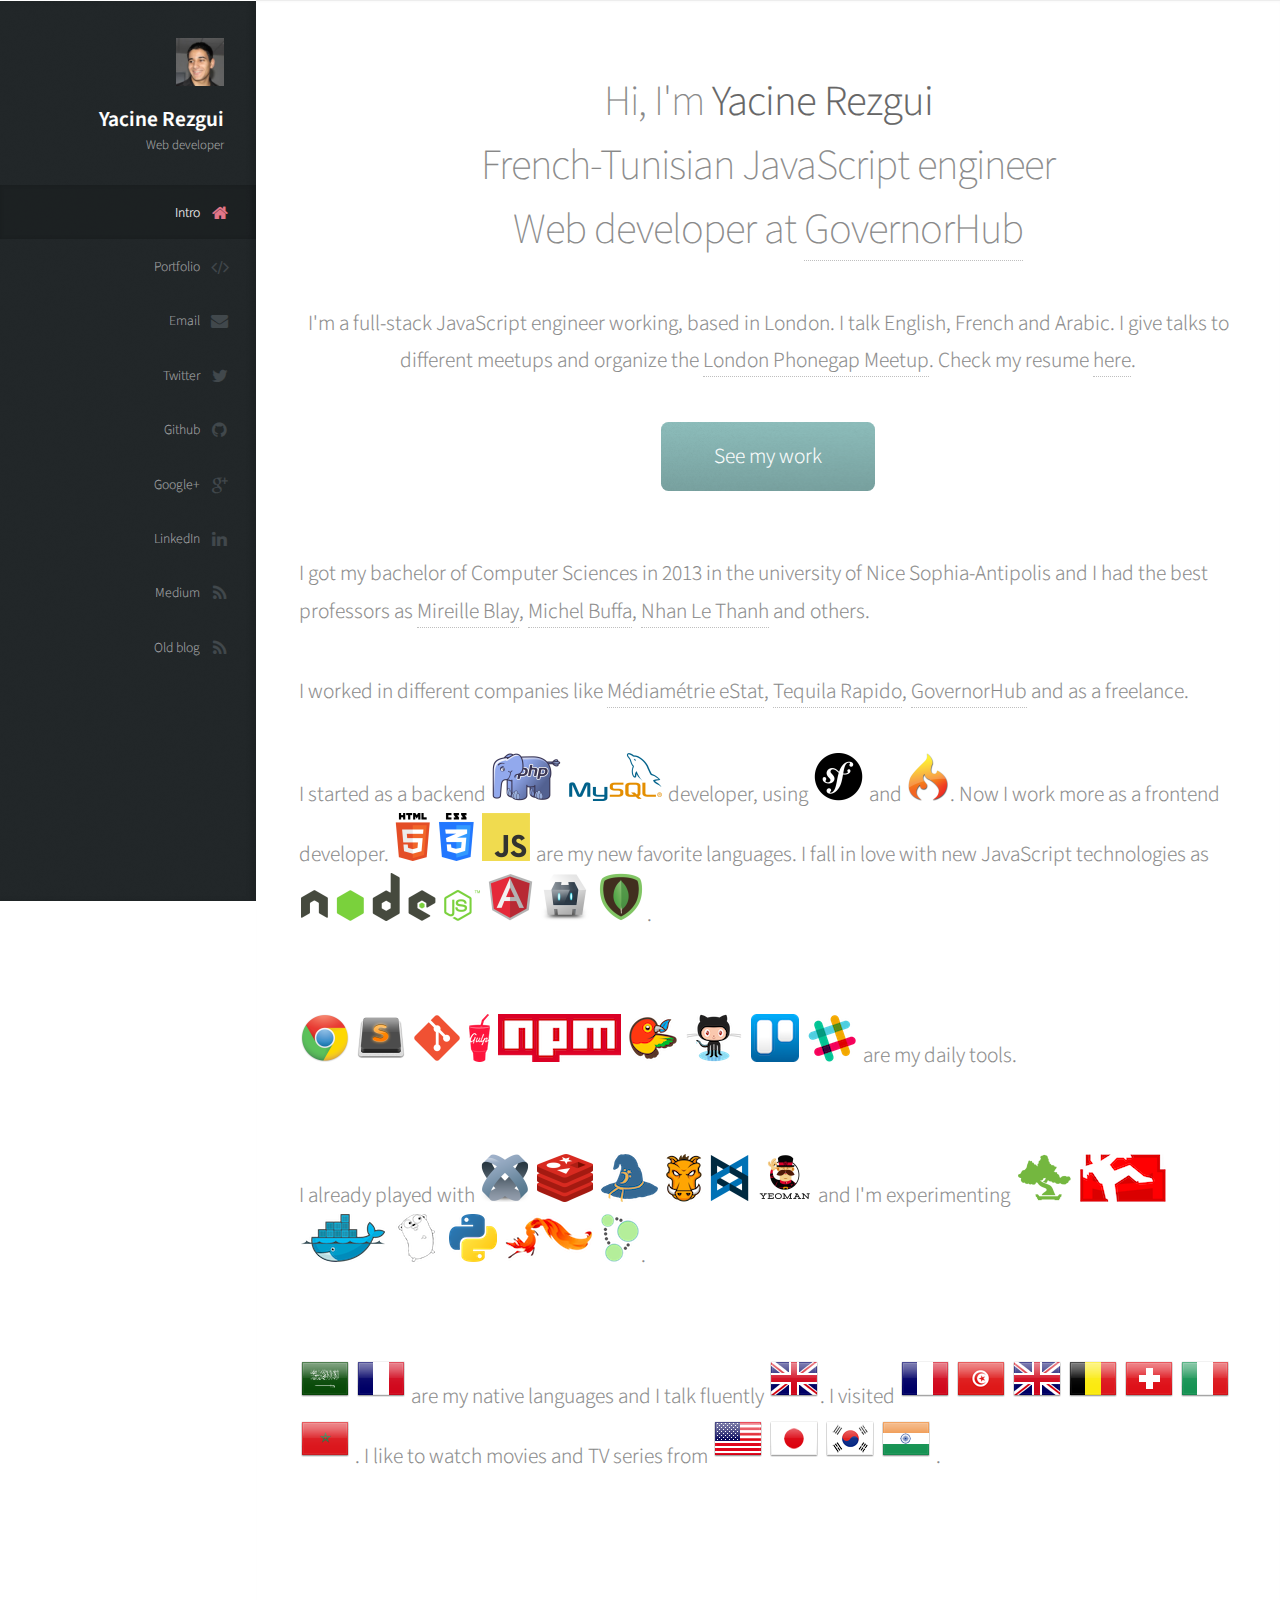
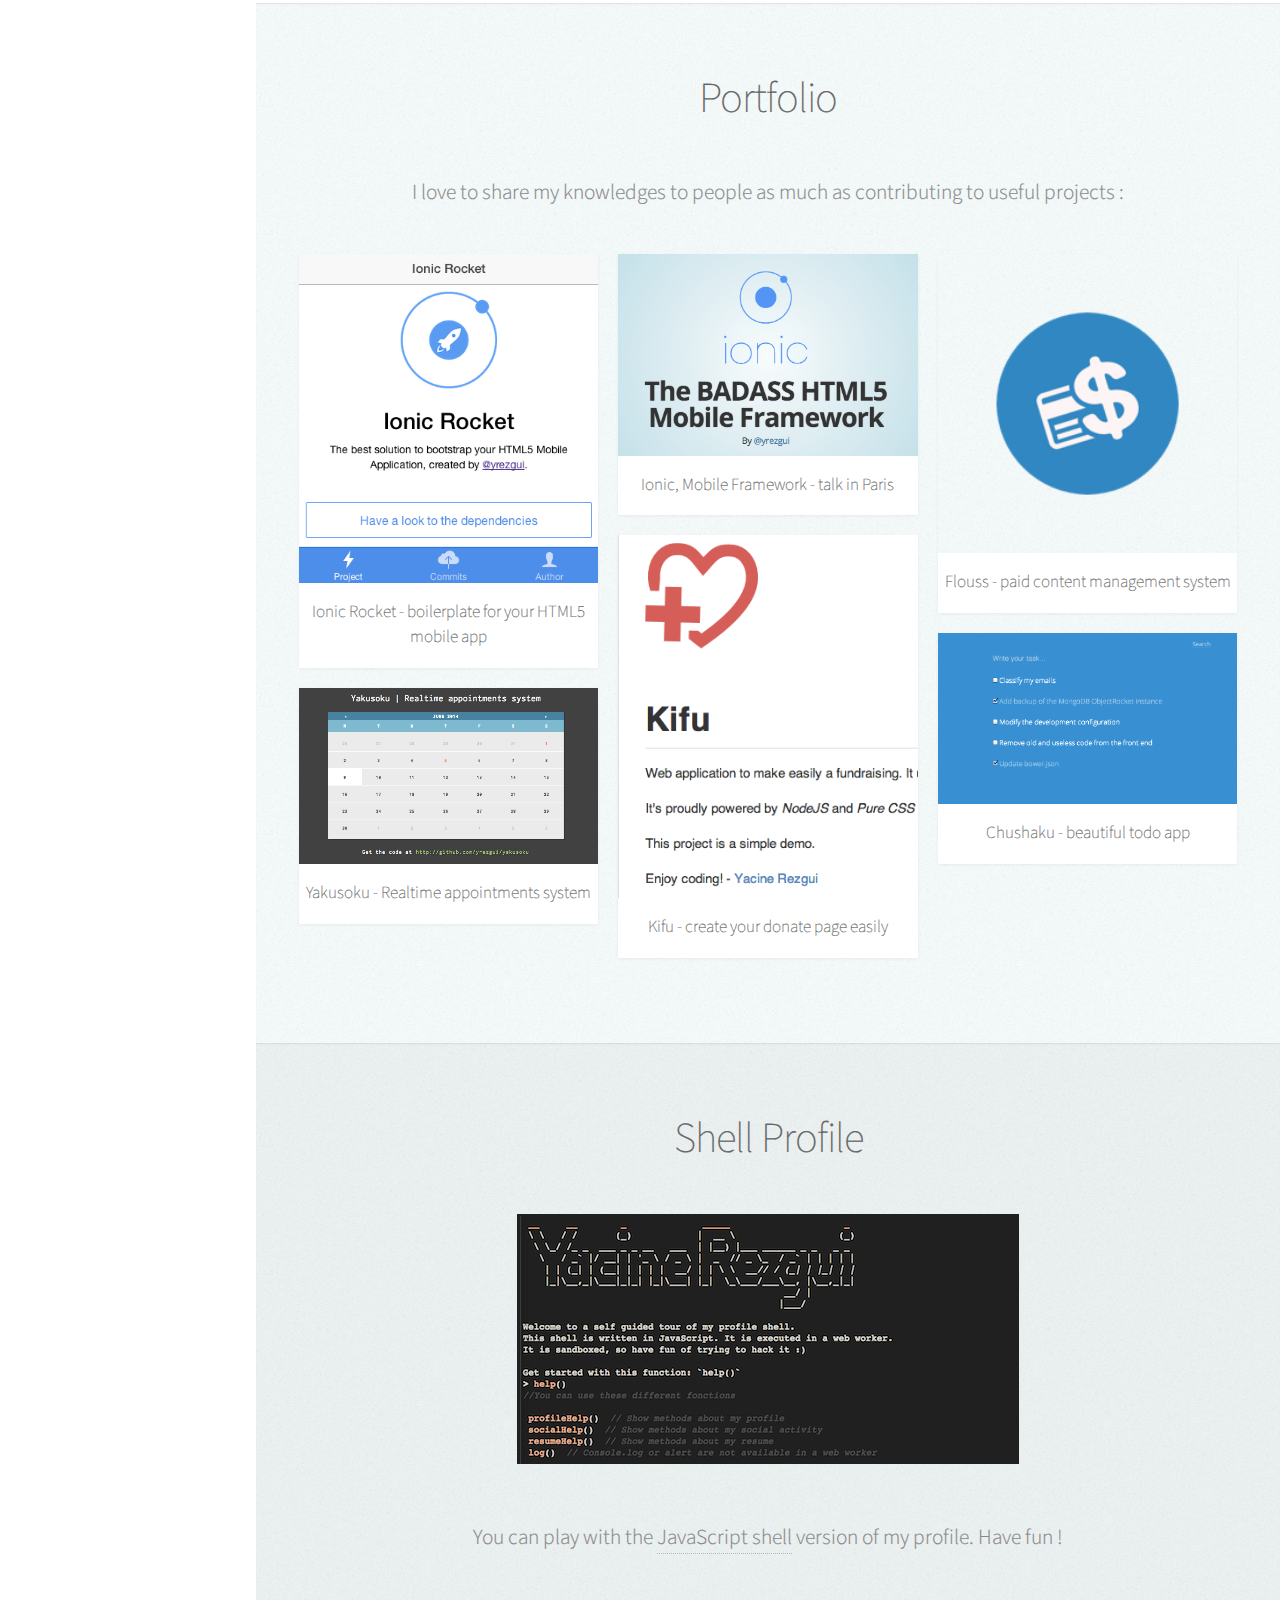
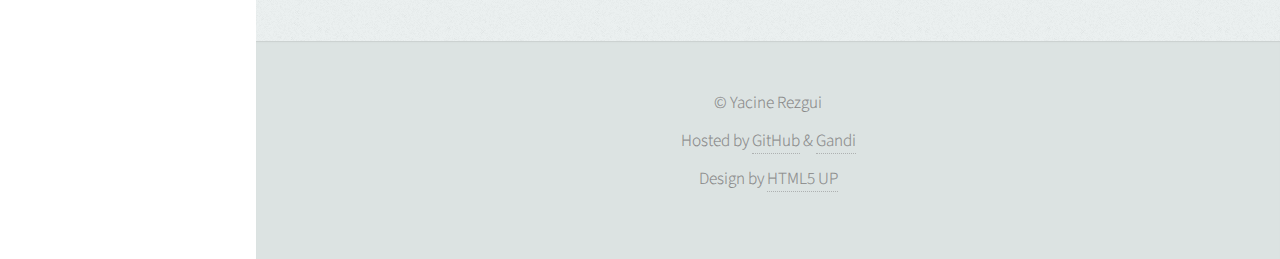
==== index.html @ 0bc5cdb7 "Ninja is too much..." ====
<!DOCTYPE HTML>
<!--
	Prologue 1.2 by HTML5 UP
	html5up.net | @n33co
	Free for personal and commercial use under the CCA 3.0 license (html5up.net/license)
-->
<html>
	<head>
		<title>Yacine Rezgui | Web Developer</title>
		<meta http-equiv="content-type" content="text/html; charset=utf-8">
		<meta name="author" content="Yacine Rezgui">
		<meta name="description" content="New Technologies is a game allows to shape the world around me in my own way and I hope to contribute and improve this ocean of innovation." />
		<meta name="keywords" content="Yacine Rezgui, Web, Developer, HTML5, JavaScript, NodeJS, AngularJS, MongoDB, Cordova, APIs, Startups, Geek">
		<link rel="author" href="https://plus.google.com/112187016667534859316">
		<link rel="publisher" href="https://plus.google.com/112187016667534859316">
		<link href="http://fonts.googleapis.com/css?family=Source+Sans+Pro:200,300,400,600" rel="stylesheet">
		<!--[if lte IE 8]><script src="js/html5shiv.js"></script><![endif]-->
		<script src="js/jquery.min.js"></script>
		<script src="js/skel.min.js"></script>
		<script src="js/skel-panels.min.js"></script>
		<script src="js/init.js"></script>
		<noscript>
			<link rel="stylesheet" href="css/skel-noscript.css">
			<link rel="stylesheet" href="css/style.css">
			<link rel="stylesheet" href="css/style-wide.css">
		</noscript>
		<link rel="stylesheet" href="css/sprite.css">
		<!--[if lte IE 9]><link rel="stylesheet" href="css/ie9.css" /><![endif]-->
		<!--[if lte IE 8]><link rel="stylesheet" href="css/ie8.css" /><![endif]-->
	</head>
	<body>

			<div id="header" class="skel-panels-fixed">

				<div class="top">

						<div id="logo">
							<span class="image avatar48"><img src="images/me.jpeg" alt="" /></span>
							<h1 id="title">Yacine Rezgui</h1>
							<span class="byline">Web developer</span>
						</div>

						<nav id="nav">
							<ul>
								<li><a href="#top" id="top-link" class="skel-panels-ignoreHref">
									<span class="fa fa-home">Intro</span>
								</a></li>
								<li><a href="#portfolio" id="portfolio-link" class="skel-panels-ignoreHref">
									<span class="fa fa-code">Portfolio</span></a>
								</li>
								<li><a href="http://www.google.com/recaptcha/mailhide/d?k=01Eewzf8PQlmWYekyIYmtYmQ==&c=LBeM-Ne4MHw3znA2gsRzQ-9izkLTATmPpH9VBB7zEiY=" target="_blank" class="skel-panels-ignoreHref">
									<span class="fa fa-envelope">Email</span></a>
								</li>
								<li><a href="http://www.twitter.com/yrezgui" target="_blank" class="skel-panels-ignoreHref">
									<span class="fa fa-twitter">Twitter</span></a>
								</li>
								<li><a href="http://github.com/yrezgui" target="_blank" class="skel-panels-ignoreHref">
									<span class="fa fa-github">Github</span></a>
								</li>
								<li><a href="http://google.com/+YacineRezgui" target="_blank" class="skel-panels-ignoreHref">
									<span class="fa fa-google-plus">Google+</span></a>
								</li>
								<li><a href="http://www.linkedin.com/in/yrezgui/en" target="_blank" class="skel-panels-ignoreHref">
									<span class="fa fa-linkedin">LinkedIn</span></a>
								</li>
								<li><a href="https://medium.com/@yrezgui" target="_blank" class="skel-panels-ignoreHref">
									<span class="fa fa-rss">Medium</span></a>
								</li>
								<li><a href="http://blog.yrezgui.com/" target="_blank" class="skel-panels-ignoreHref">
									<span class="fa fa-rss">Old blog</span></a>
								</li>
							</ul>
						</nav>
						
				</div>
			
			</div>

			<div id="main">
			
				<section id="top" class="one">
					<div class="container" style="margin-top: 70px;">

						<header>
							<h2 class="alt">
								Hi, I'm <strong>Yacine Rezgui</strong>
								<br>
								French-Tunisian JavaScript engineer
								<br>
								Web developer at <a href="https://www.governorhub.com">GovernorHub</a>
							</h2>
						</header>
						
						<p>I'm a full-stack JavaScript engineer working, based in London. I talk English, French and Arabic. I give talks to different meetups and organize the <a href="http://www.meetup.com/londonphonegap/">London Phonegap Meetup</a>. Check my resume <a href="resume.html">here</a>.</p>

						<section>
							<a href="#portfolio" class="button scrolly">See my work</a>
						</section>

						<div style="text-align: left;">
							<p>
								I got my bachelor of Computer Sciences in 2013 in the university of Nice Sophia-Antipolis and I had the best professors as <a href="http://users.polytech.unice.fr/~blay/">Mireille Blay</a>, <a href="http://users.polytech.unice.fr/~buffa/">Michel Buffa</a>, <a href="http://www.i3s.unice.fr/~nlt/">Nhan Le Thanh</a> and others.
							</p>
							<p>
								I worked in different companies like <a href="http://www.mediametrie-estat.com/">Médiamétrie eStat</a>, <a href="http://www.tequilarapido.com/">Tequila Rapido</a>, <a href="http://www.governorhub">GovernorHub</a> and as a freelance. 
							</p>
								I started as a backend <i class="icon icon-php" title="php"></i> <i class="icon icon-mysql" title="mysql"></i> developer, using <i class="icon icon-symfony" title="symfony"></i> and <i class="icon icon-codeigniter" title="codeigniter"></i>. Now I work more as a frontend developer. <i class="icon icon-html5" title="html5"></i> <i class="icon icon-css3" title="css3"></i> <i class="icon icon-javascript" title="javascript"></i> are my new favorite languages. I fall in love with new JavaScript technologies as <i class="icon icon-nodejs" title="nodejs"></i> <i class="icon icon-angularjs" title="angularjs"></i> <i class="icon icon-cordova" title="cordova"></i> <i class="icon icon-mongodb" title="mongodb"></i>.
							</p>
							<br>
							<p>
								<i class="icon icon-chrome" title="chrome"></i> <i class="icon icon-sublime-text" title="sublime text"></i> <i class="icon icon-git" title="git"></i> <i class="icon icon-gulp" title="gulp"></i> <i class="icon icon-npm" title="npm"></i> <i class="icon icon-bower" title="bower"></i> <i class="icon icon-github" title="github"></i> <i class="icon icon-trello" title="trello"></i> <i class="icon icon-slack" title="slack"></i> are my daily tools.
							</p>
							<br>
							<p>
								I already played with <i class="icon icon-titanium" title="titanium"></i> <i class="icon icon-redis" title="redis"></i> <i class="icon icon-browserify" title="browserify"></i> <i class="icon icon-grunt" title="grunt"></i> <i class="icon icon-backbone" title="backbone"></i> <i class="icon icon-yeoman" title="yeoman"></i> and I'm experimenting <i class="icon icon-elasticsearch" title="elasticsearch"></i> <i class="icon icon-couchdb" title="couchdb"></i> <i class="icon icon-docker" title="docker"></i> <i class="icon icon-golang" title="golang"></i> <i class="icon icon-python" title="python"></i> <i class="icon icon-firefoxos" title="firefoxos"></i> <i class="icon icon-neo4j" title="neo4j"></i>.
							</p>
							<br>
							<p>
								<i class="icon icon-saudi-arabia" title="arabic"></i> <i class="icon icon-france" title="french"></i> are my native languages and I talk fluently <i class="icon icon-uk" title="english"></i>. I visited  <i class="icon icon-france" title="france"></i> <i class="icon icon-tunisia" title="tunisia"></i> <i class="icon icon-uk" title="united kingdom"></i> <i class="icon icon-belgium" title="belgium"></i> <i class="icon icon-swiss" title="swiss"></i> <i class="icon icon-italy" title="italy"></i> <i class="icon icon-morocco" title="morocco"></i> . I like to watch movies and TV series from <i class="icon icon-usa" title="american"></i> <i class="icon icon-japan" title="japan"></i> <i class="icon icon-korea" title="south korea"></i> <i class="icon icon-india" title="indian"></i> .
							</p>
						</div>
					</div>
				</section>
					
				<section id="portfolio" class="two">
					<div class="container">
				
						<header>
							<h2>Portfolio</h2>
						</header>
						
						<p>I love to share my knowledges to people as much as contributing to useful projects :</p>
					
						<div class="row">
							<div class="4u">
								<article class="item">
									<a href="https://github.com/yrezgui/ionic-rocket" class="image full"><img src="images/portofolio/ionic-rocket.png" alt="" /></a>
									<header>
										<h3>Ionic Rocket - boilerplate for your HTML5 mobile app</h3>
									</header>
								</article>
								<article class="item">
									<a href="https://github.com/yrezgui/yakusoku" class="image full"><img src="images/portofolio/yakusoku.png" alt="" /></a>
									<header>
										<h3>Yakusoku - Realtime appointments system</h3>
									</header>
								</article>
							</div>
							<div class="4u">
								<article class="item">
									<a href="https://slides.com/yacinerezgui/ionic-framework-angularparis" class="image full"><img src="images/portofolio/ionic-badass-html5-mobile.png" alt="" /></a>
									<header>
										<h3>Ionic, Mobile Framework - talk in Paris</h3>
									</header>
								</article>
								<article class="item">
									<a href="https://github.com/yrezgui/kifu" class="image full"><img src="images/portofolio/kifu.png" alt="" /></a>
									<header>
										<h3>Kifu - create your donate page easily</h3>
									</header>
								</article>
							</div>
							<div class="4u">
								<article class="item">
									<a href="https://github.com/yrezgui/flouss" class="image full"><img src="images/portofolio/flouss.png" alt="" /></a>
									<header>
										<h3>Flouss - paid content management system</h3>
									</header>
								</article>
								<article class="item">
									<a href="https://github.com/yrezgui/chushaku" class="image full"><img src="images/portofolio/chushaku.png" alt="" /></a>
									<header>
										<h3>Chushaku - beautiful todo app</h3>
									</header>
								</article>
							</div>
						</div>
					</div>
				</section>

				<section id="shell" class="three">
          <div class="container">

            <header>
              <h2>Shell Profile</h2>
            </header>

            <p class="shell-screenshot">
            	<a href="http://www.yrezgui.com/watashell/" class="image featured">
            		<img src="images/portofolio/shell.png" alt="">
            	</a>
            </p>
            
            <p>You can play with the <a href="http://www.yrezgui.com/watashell/">JavaScript shell</a> version of my profile. Have fun !</p>

          </div>
        </section>
			
			</div>

			<div id="footer">
				<div class="copyright">
					<p>&copy; Yacine Rezgui</p>
					<p>Hosted by <a href="http://www.github.com/yrezgui/yrezgui.github.io">GitHub</a> & <a href="http://www.gandi.net/">Gandi</a></p>
					<ul class="menu">
						<li>Design by <a href="http://html5up.net">HTML5 UP</a></li>
					</ul>
				</div>
			</div>

			<script type="text/javascript">
				var _gaq = _gaq || [];
				_gaq.push(['_setAccount', 'UA-31448413-2']);
				_gaq.push(['_setDomainName', 'yrezgui.com']);
				_gaq.push(['_trackPageview']);

				(function() {
					var ga = document.createElement('script'); ga.type = 'text/javascript'; ga.async = true;
					ga.src = ('https:' == document.location.protocol ? 'https://ssl' : 'http://www') + '.google-analytics.com/ga.js';
					var s = document.getElementsByTagName('script')[0]; s.parentNode.insertBefore(ga, s);
				})();
			</script>
	</body>
</html>
---- css/skel-noscript.css ----
/* Resets (http://meyerweb.com/eric/tools/css/reset/ | v2.0 | 20110126 | License: none (public domain)) */

	html,body,div,span,applet,object,iframe,h1,h2,h3,h4,h5,h6,p,blockquote,pre,a,abbr,acronym,address,big,cite,code,del,dfn,em,img,ins,kbd,q,s,samp,small,strike,strong,sub,sup,tt,var,b,u,i,center,dl,dt,dd,ol,ul,li,fieldset,form,label,legend,table,caption,tbody,tfoot,thead,tr,th,td,article,aside,canvas,details,embed,figure,figcaption,footer,header,hgroup,menu,nav,output,ruby,section,summary,time,mark,audio,video{margin:0;padding:0;border:0;font-size:100%;font:inherit;vertical-align:baseline;}article,aside,details,figcaption,figure,footer,header,hgroup,menu,nav,section{display:block;}body{line-height:1;}ol,ul{list-style:none;}blockquote,q{quotes:none;}blockquote:before,blockquote:after,q:before,q:after{content:'';content:none;}table{border-collapse:collapse;border-spacing:0;}body{-webkit-text-size-adjust:none}

/* Box Model */

	*, *:before, *:after {
		-moz-box-sizing: border-box;
		-webkit-box-sizing: border-box;
		-o-box-sizing: border-box;
		-ms-box-sizing: border-box;
		box-sizing: border-box;
	}

/* Container */

	body {
		min-width: 1200px;
	}

	.container {
		width: 1200px;
		margin-left: auto;
		margin-right: auto;
	}

	/* Modifiers */
	
		.container.small {
			width: 900px;
		}

		.container.big {
			width: 100%;
			max-width: 1500px;
			min-width: 1200px;
		}

/* Grid */

	/* Cells */

		.\31 2u { width: 100% }
		.\31 1u { width: 91.6666666667% }
		.\31 0u { width: 83.3333333333% }
		.\39 u { width: 75% }
		.\38 u { width: 66.6666666667% }
		.\37 u { width: 58.3333333333% }
		.\36 u { width: 50% }
		.\35 u { width: 41.6666666667% }
		.\34 u { width: 33.3333333333% }
		.\33 u { width: 25% }
		.\32 u { width: 16.6666666667% }
		.\31 u { width: 8.3333333333% }
		.\-11u { margin-left: 91.6666666667% }
		.\-10u { margin-left: 83.3333333333% }
		.\-9u { margin-left: 75% }
		.\-8u { margin-left: 66.6666666667% }
		.\-7u { margin-left: 58.3333333333% }
		.\-6u { margin-left: 50% }
		.\-5u { margin-left: 41.6666666667% }
		.\-4u { margin-left: 33.3333333333% }
		.\-3u { margin-left: 25% }
		.\-2u { margin-left: 16.6666666667% }
		.\-1u { margin-left: 8.3333333333% }

		.row > * {
			padding: 40px 0 0 40px;
			float: left;
			-moz-box-sizing: border-box;
			-webkit-box-sizing: border-box;
			-o-box-sizing: border-box;
			-ms-box-sizing: border-box;
			box-sizing: border-box;
		}

		.row + .row > * {
			padding-top: 40px;
		}

		.row {
			margin-left: -40px;
		}

	/* Rows */

		.row:after {
			content: '';
			display: block;
			clear: both;
			height: 0;
		}

		.row:first-child > * {
			padding-top: 0;
		}

		.row > * {
			padding-top: 0;
		}

		/* Modifiers */

			/* Flush */

				.row.flush {
					margin-left: 0;
				}

				.row.flush > * {
					padding: 0 !important;
				}

			/* Quarter */

				.row.quarter > * {
					padding: 10px 0 0 10px;
				}

				.row.quarter + .row.quarter > * {
					padding-top: 10px;
				}

				.row.quarter {
					margin-left: -10px;
				}

			/* Half */

				.row.half > * {
					padding: 20px 0 0 20px;
				}

				.row.half + .row.half > * {
					padding-top: 20px;
				}

				.row.half {
					margin-left: -20px;
				}

			/* One and (a) Half */

				.row.oneandhalf > * {
					padding: 60px 0 0 60px;
				}

				.row.oneandhalf + .row.oneandhalf > * {
					padding-top: 60px;
				}

				.row.oneandhalf {
					margin-left: -60px;
				}

			/* Double */

				.row.double > * {
					padding: 80px 0 0 80px;
				}

				.row.double + .row.double > * {
					padding-top: 80px;
				}

				.row.double {
					margin-left: -80px;
				}
---- css/style.css ----
@charset 'UTF-8';

@font-face{font-family:'FontAwesome';src:url('font/fontawesome-webfont.eot?v=4.0.1');src:url('font/fontawesome-webfont.eot?#iefix&v=4.0.1') format('embedded-opentype'),url('font/fontawesome-webfont.woff?v=4.0.1') format('woff'),url('font/fontawesome-webfont.ttf?v=4.0.1') format('truetype'),url('font/fontawesome-webfont.svg?v=4.0.1#fontawesomeregular') format('svg');font-weight:normal;font-style:normal}

/*
	Prologue 1.2 by HTML5 UP
	html5up.net | @n33co
	Free for personal and commercial use under the CCA 3.0 license (html5up.net/license)
*/

/*********************************************************************************/
/* Basic                                                                         */
/*********************************************************************************/

	body
	{
		background: #fff;
	}

	body,input,textarea,select
	{
		font-family: 'Source Sans Pro', sans-serif;
		font-size: 19pt;
		font-weight: 300;
		line-height: 1.75em;
		color: #888;
		-webkit-text-stroke: 0.15px;
	}

	h1,h2,h3,h4,h5,h6
	{
		font-weight: 200;
		color: #666;
		line-height: 1.5em;
	}
	
		h1 a, h2 a, h3 a, h4 a, h5 a, h6 a
		{
			color: inherit;
			text-decoration: none;
		}

		h1 strong, h2 strong, h3 strong, h4 strong, h5 strong, h6 strong
		{
			font-weight: 300;
		}
		
		h2
		{
			font-size: 2em;
			letter-spacing: -1px;
		}
		
			h2.alt
			{
				color: #888;
			}
			
			h2.alt strong
			{
				color: #666;
			}

		h3
		{
			font-size: 1.5em;
		}

	header
	{
		margin: 0 0 2em 0;
	}

	footer
	{
		margin: 2em 0 0 0;
	}

	strong, b
	{
		font-weight: 300;
		color: #666;
	}
	
	em, i
	{
		font-style: italic;
	}

	a
	{
		text-decoration: none;
		color: inherit;
		border-bottom: dotted 1px rgba(128,128,128,0.5);
		-moz-transition: color 0.35s ease-in-out, border-bottom-color 0.35s ease-in-out;
		-webkit-transition: color 0.35s ease-in-out, border-bottom-color 0.35s ease-in-out;
		-o-transition: color 0.35s ease-in-out, border-bottom-color 0.35s ease-in-out;
		-ms-transition: color 0.35s ease-in-out, border-bottom-color 0.35s ease-in-out;
		transition: color 0.35s ease-in-out, border-bottom-color 0.35s ease-in-out;
		outline: 0;
	}

		a:hover
		{
			color: #E27689;
			border-bottom-color: rgba(255,255,255,0);
		}

	sub
	{
		position: relative;
		top: 0.5em;
		font-size: 0.8em;
	}
	
	sup
	{
		position: relative;
		top: -0.5em;
		font-size: 0.8em;
	}
	
	hr
	{
		border: 0;
		border-top: solid 1px #ddd;
	}
	
	blockquote
	{
		border-left: solid 0.5em #ddd;
		padding: 1em 0 1em 2em;
		font-style: italic;
	}
	
	p, ul, ol, dl, table
	{
		margin-bottom: 2em;
	}

	br.clear
	{
		clear: both;
	}

	/* Sections/Articles */
	
		section,
		article
		{
			margin-bottom: 3em;
		}
		
		section > :last-child,
		article > :last-child,
		section > .container > :last-child,
		article > .container > :last-child
		{
			margin-bottom: 0;
		}

		section:last-child,
		article:last-child
		{
			margin-bottom: 0;
		}

		.row > section,
		.row > article
		{
			margin-bottom: 0;
		}

	/* Images */

		.image
		{
			display: inline-block;
			border: 0;
		}
		
			.image img
			{
				display: block;
				width: 100%;
			}
			
			.image.avatar48
			{
				width: 48px;
				height: 48px;
				background: #f00;
			}
			
				.image.avatar48 img
				{
					width: 48px;
					height: 48px;
				}

			.image.full
			{
				display: block;
				width: 100%;
			}
			
			.image.featured
			{
				display: block;
				width: 100%;
				margin: 0 0 2em 0;
			}
			
			.image.left
			{
				float: left;
				margin: 0 2em 2em 0;
			}
			
			.image.centered
			{
				display: block;
				margin: 0 0 2em 0;
			}

				.image.centered img
				{
					margin: 0 auto;
					width: auto;
				}

	/* Lists */

		ul.default
		{
			list-style: disc;
			padding-left: 1em;
		}
		
			ul.default li
			{
				padding-left: 0.5em;
			}		

		ul.icons
		{
			cursor: default;
		}	
		
			ul.icons li
			{
				display: inline-block;
			}
			
				ul.icons a
				{
					display: inline-block;
					width: 2em;
					height: 2em;
					line-height: 2em;
					text-align: center;
					border: 0;
				}

		ul.menu
		{
			cursor: default;
		}
		
			ul.menu li
			{
				display: inline-block;
				line-height: 1em;
				border-left: solid 1px rgba(128,128,128,0.35);
				padding: 0 0 0 0.5em;
				margin: 0 0 0 0.5em;
			}
			
			ul.menu li:first-child
			{
				border-left: 0;
				padding-left: 0;
				margin-left: 0;
			}

		ol.default
		{
			list-style: decimal;
			padding-left: 1.25em;
		}

			ol.default li
			{
				padding-left: 0.25em;
			}

	/* Forms */

		form
		{
		}
		
			form label
			{
				display: block;
				text-align: left;
				margin-bottom: 0.5em;
			}
		
			form input.text,
			form select,
			form textarea
			{
				position: relative;
				-webkit-appearance: none;
				display: block;
				border: 0;
				background: #fff;
				background: rgba(255,255,255,0.75);
				width: 100%;
				border-radius: 0.35em;
				padding: 0.75em 1em 0.75em 1em;
				box-shadow: inset 0 0.1em 0.1em 0 rgba(0,0,0,0.05);
				border: solid 1px rgba(0,0,0,0.15);
				-moz-transition: all 0.35s ease-in-out;
				-webkit-transition: all 0.35s ease-in-out;
				-o-transition: all 0.35s ease-in-out;
				-ms-transition: all 0.35s ease-in-out;
				transition: all 0.35s ease-in-out;
			}

				form input.text:hover,
				form select:hover,
				form textarea:hover
				{
				}

				form input.text:focus,
				form select:focus,
				form textarea:focus
				{
					box-shadow: 0 0 2px 1px #8ededc;
					background: #fff;
				}
				
				form textarea
				{
					min-height: 14em;
				}

				form .formerize-placeholder
				{
					color: #555 !important;
				}

				form ::-webkit-input-placeholder
				{
					color: #555 !important;
				}

				form :-moz-placeholder
				{
					color: #555 !important;
				}

				form ::-moz-placeholder
				{
					color: #555 !important;
				}

				form :-ms-input-placeholder
				{
					color: #555 !important;
				}

				form ::-moz-focus-inner
				{
					border: 0;
				}
			
	/* Tables */
	
		table
		{
			width: 100%;
		}
		
			table.default
			{
				width: 100%;
				text-align: left;
			}
			
				table.default tbody tr:nth-child(2n+2)
				{
					background: #f4f4f4;
				}
				
				table.default td
				{
					padding: 0.5em 1em 0.5em 1em;
				}
				
				table.default th
				{
					text-align: left;
					padding: 0.5em 1em 0.5em 1em;
					color: #fff;
					background: #222729 url('images/overlay.png');
				}
			
				table.default thead
				{
					background: #444;
					color: #fff;
				}
				
				table.default tfoot
				{
					background: #eee;
				}
				
				table.default tbody
				{
				}

	/* Buttons */
		
		.button
		{
			position: relative;
			display: inline-block;
			border-radius: 0.35em;
			color: #fff !important;
			text-decoration: none;
			padding: 0.75em 2.5em 0.75em 2.5em;
			background-color: #8ebebc;
			border: 0;
			cursor: pointer;
			background-image: -moz-linear-gradient(top, rgba(0,0,0,0), rgba(0,0,0,0.15)), url('images/overlay.png');
			background-image: -webkit-linear-gradient(top, rgba(0,0,0,0), rgba(0,0,0,0.15)), url('images/overlay.png');
			background-image: -o-linear-gradient(top, rgba(0,0,0,0), rgba(0,0,0,0.15)), url('images/overlay.png');
			background-image: -ms-linear-gradient(top, rgba(0,0,0,0), rgba(0,0,0,0.15)), url('images/overlay.png');
			background-image: linear-gradient(top, rgba(0,0,0,0), rgba(0,0,0,0.15)), url('images/overlay.png');			
			-moz-transition: background-color 0.35s ease-in-out;
			-webkit-transition: background-color 0.35s ease-in-out;
			-o-transition: background-color 0.35s ease-in-out;
			-ms-transition: background-color 0.35s ease-in-out;
			transition: background-color 0.35s ease-in-out;
		}

			.button:hover
			{
				background-color: #9ececc;
			}
			
			.button:active
			{
				background-color: #7eaeac;
			}
		
	/* Item */
	
		.item
		{
			box-shadow: 0 0.05em 0.15em 0 rgba(0,0,0,0.05);
			margin-bottom: 40px;
		}
		
			.item header
			{
				background: #fff;
				margin: 0;
				padding: 1em 0 1em 0;
				font-size: 0.8em;
			}

				.item header h3
				{
					font-size: 1em;
				}

/*********************************************************************************/
/* Icons                                                                         */
/* Powered by Font Awesome by Dave Gandy | http://fontawesome.io                 */
/* Licensed under the SIL OFL 1.1 (font), MIT (CSS)                              */
/*********************************************************************************/

	.fa
	{
		text-decoration: none;
	}

		.fa.solo
		{
		}
		
			.fa.solo span
			{
				display: none;
			}

		.fa:before
		{
			display:inline-block;
			font-family: FontAwesome;
			font-size: 1.25em;
			text-decoration: none;
			font-style: normal;
			font-weight: normal;
			line-height: 1;
			-webkit-font-smoothing:antialiased;
			-moz-osx-font-smoothing:grayscale;
		}

		.fa-lg{font-size:1.3333333333333333em;line-height:.75em;vertical-align:-15%}
		.fa-2x{font-size:2em}
		.fa-3x{font-size:3em}
		.fa-4x{font-size:4em}
		.fa-5x{font-size:5em}
		.fa-fw{width:1.2857142857142858em;text-align:center}
		.fa-ul{padding-left:0;margin-left:2.142857142857143em;list-style-type:none}.fa-ul>li{position:relative}
		.fa-li{position:absolute;left:-2.142857142857143em;width:2.142857142857143em;top:.14285714285714285em;text-align:center}.fa-li.fa-lg{left:-1.8571428571428572em}
		.fa-border{padding:.2em .25em .15em;border:solid .08em #eee;border-radius:.1em}
		.pull-right{float:right}
		.pull-left{float:left}
		.fa.pull-left{margin-right:.3em}
		.fa.pull-right{margin-left:.3em}
		.fa-spin{-webkit-animation:spin 2s infinite linear;-moz-animation:spin 2s infinite linear;-o-animation:spin 2s infinite linear;animation:spin 2s infinite linear}
		@-moz-keyframes spin{0%{-moz-transform:rotate(0deg)} 100%{-moz-transform:rotate(359deg)}}@-webkit-keyframes spin{0%{-webkit-transform:rotate(0deg)} 100%{-webkit-transform:rotate(359deg)}}@-o-keyframes spin{0%{-o-transform:rotate(0deg)} 100%{-o-transform:rotate(359deg)}}@-ms-keyframes spin{0%{-ms-transform:rotate(0deg)} 100%{-ms-transform:rotate(359deg)}}@keyframes spin{0%{transform:rotate(0deg)} 100%{transform:rotate(359deg)}}.fa-rotate-90{filter:progid:DXImageTransform.Microsoft.BasicImage(rotation=1);-webkit-transform:rotate(90deg);-moz-transform:rotate(90deg);-ms-transform:rotate(90deg);-o-transform:rotate(90deg);transform:rotate(90deg)}
		.fa-rotate-180{filter:progid:DXImageTransform.Microsoft.BasicImage(rotation=2);-webkit-transform:rotate(180deg);-moz-transform:rotate(180deg);-ms-transform:rotate(180deg);-o-transform:rotate(180deg);transform:rotate(180deg)}
		.fa-rotate-270{filter:progid:DXImageTransform.Microsoft.BasicImage(rotation=3);-webkit-transform:rotate(270deg);-moz-transform:rotate(270deg);-ms-transform:rotate(270deg);-o-transform:rotate(270deg);transform:rotate(270deg)}
		.fa-flip-horizontal{filter:progid:DXImageTransform.Microsoft.BasicImage(rotation=0, mirror=1);-webkit-transform:scale(-1, 1);-moz-transform:scale(-1, 1);-ms-transform:scale(-1, 1);-o-transform:scale(-1, 1);transform:scale(-1, 1)}
		.fa-flip-vertical{filter:progid:DXImageTransform.Microsoft.BasicImage(rotation=2, mirror=1);-webkit-transform:scale(1, -1);-moz-transform:scale(1, -1);-ms-transform:scale(1, -1);-o-transform:scale(1, -1);transform:scale(1, -1)}
		.fa-stack{position:relative;display:inline-block;width:2em;height:2em;line-height:2em;vertical-align:middle}
		.fa-stack-1x,.fa-stack-2x{position:absolute;left:0;width:100%;text-align:center}
		.fa-stack-1x{line-height:inherit}
		.fa-stack-2x{font-size:2em}
		.fa-inverse{color:#fff}
		.fa-glass:before{content:"\f000"}
		.fa-music:before{content:"\f001"}
		.fa-search:before{content:"\f002"}
		.fa-envelope-o:before{content:"\f003"}
		.fa-heart:before{content:"\f004"}
		.fa-star:before{content:"\f005"}
		.fa-star-o:before{content:"\f006"}
		.fa-user:before{content:"\f007"}
		.fa-film:before{content:"\f008"}
		.fa-th-large:before{content:"\f009"}
		.fa-th:before{content:"\f00a"}
		.fa-th-list:before{content:"\f00b"}
		.fa-check:before{content:"\f00c"}
		.fa-times:before{content:"\f00d"}
		.fa-search-plus:before{content:"\f00e"}
		.fa-search-minus:before{content:"\f010"}
		.fa-power-off:before{content:"\f011"}
		.fa-signal:before{content:"\f012"}
		.fa-gear:before,.fa-cog:before{content:"\f013"}
		.fa-trash-o:before{content:"\f014"}
		.fa-home:before{content:"\f015"}
		.fa-file-o:before{content:"\f016"}
		.fa-clock-o:before{content:"\f017"}
		.fa-road:before{content:"\f018"}
		.fa-download:before{content:"\f019"}
		.fa-arrow-circle-o-down:before{content:"\f01a"}
		.fa-arrow-circle-o-up:before{content:"\f01b"}
		.fa-inbox:before{content:"\f01c"}
		.fa-play-circle-o:before{content:"\f01d"}
		.fa-rotate-right:before,.fa-repeat:before{content:"\f01e"}
		.fa-refresh:before{content:"\f021"}
		.fa-list-alt:before{content:"\f022"}
		.fa-lock:before{content:"\f023"}
		.fa-flag:before{content:"\f024"}
		.fa-headphones:before{content:"\f025"}
		.fa-volume-off:before{content:"\f026"}
		.fa-volume-down:before{content:"\f027"}
		.fa-volume-up:before{content:"\f028"}
		.fa-qrcode:before{content:"\f029"}
		.fa-barcode:before{content:"\f02a"}
		.fa-tag:before{content:"\f02b"}
		.fa-tags:before{content:"\f02c"}
		.fa-book:before{content:"\f02d"}
		.fa-bookmark:before{content:"\f02e"}
		.fa-print:before{content:"\f02f"}
		.fa-camera:before{content:"\f030"}
		.fa-font:before{content:"\f031"}
		.fa-bold:before{content:"\f032"}
		.fa-italic:before{content:"\f033"}
		.fa-text-height:before{content:"\f034"}
		.fa-text-width:before{content:"\f035"}
		.fa-align-left:before{content:"\f036"}
		.fa-align-center:before{content:"\f037"}
		.fa-align-right:before{content:"\f038"}
		.fa-align-justify:before{content:"\f039"}
		.fa-list:before{content:"\f03a"}
		.fa-dedent:before,.fa-outdent:before{content:"\f03b"}
		.fa-indent:before{content:"\f03c"}
		.fa-video-camera:before{content:"\f03d"}
		.fa-picture-o:before{content:"\f03e"}
		.fa-pencil:before{content:"\f040"}
		.fa-map-marker:before{content:"\f041"}
		.fa-adjust:before{content:"\f042"}
		.fa-tint:before{content:"\f043"}
		.fa-edit:before,.fa-pencil-square-o:before{content:"\f044"}
		.fa-share-square-o:before{content:"\f045"}
		.fa-check-square-o:before{content:"\f046"}
		.fa-move:before{content:"\f047"}
		.fa-step-backward:before{content:"\f048"}
		.fa-fast-backward:before{content:"\f049"}
		.fa-backward:before{content:"\f04a"}
		.fa-play:before{content:"\f04b"}
		.fa-pause:before{content:"\f04c"}
		.fa-stop:before{content:"\f04d"}
		.fa-forward:before{content:"\f04e"}
		.fa-fast-forward:before{content:"\f050"}
		.fa-step-forward:before{content:"\f051"}
		.fa-eject:before{content:"\f052"}
		.fa-chevron-left:before{content:"\f053"}
		.fa-chevron-right:before{content:"\f054"}
		.fa-plus-circle:before{content:"\f055"}
		.fa-minus-circle:before{content:"\f056"}
		.fa-times-circle:before{content:"\f057"}
		.fa-check-circle:before{content:"\f058"}
		.fa-question-circle:before{content:"\f059"}
		.fa-info-circle:before{content:"\f05a"}
		.fa-crosshairs:before{content:"\f05b"}
		.fa-times-circle-o:before{content:"\f05c"}
		.fa-check-circle-o:before{content:"\f05d"}
		.fa-ban:before{content:"\f05e"}
		.fa-arrow-left:before{content:"\f060"}
		.fa-arrow-right:before{content:"\f061"}
		.fa-arrow-up:before{content:"\f062"}
		.fa-arrow-down:before{content:"\f063"}
		.fa-mail-forward:before,.fa-share:before{content:"\f064"}
		.fa-resize-full:before{content:"\f065"}
		.fa-resize-small:before{content:"\f066"}
		.fa-plus:before{content:"\f067"}
		.fa-minus:before{content:"\f068"}
		.fa-asterisk:before{content:"\f069"}
		.fa-exclamation-circle:before{content:"\f06a"}
		.fa-gift:before{content:"\f06b"}
		.fa-leaf:before{content:"\f06c"}
		.fa-fire:before{content:"\f06d"}
		.fa-eye:before{content:"\f06e"}
		.fa-eye-slash:before{content:"\f070"}
		.fa-warning:before,.fa-exclamation-triangle:before{content:"\f071"}
		.fa-plane:before{content:"\f072"}
		.fa-calendar:before{content:"\f073"}
		.fa-random:before{content:"\f074"}
		.fa-comment:before{content:"\f075"}
		.fa-magnet:before{content:"\f076"}
		.fa-chevron-up:before{content:"\f077"}
		.fa-chevron-down:before{content:"\f078"}
		.fa-retweet:before{content:"\f079"}
		.fa-shopping-cart:before{content:"\f07a"}
		.fa-folder:before{content:"\f07b"}
		.fa-folder-open:before{content:"\f07c"}
		.fa-resize-vertical:before{content:"\f07d"}
		.fa-resize-horizontal:before{content:"\f07e"}
		.fa-bar-chart-o:before{content:"\f080"}
		.fa-twitter-square:before{content:"\f081"}
		.fa-facebook-square:before{content:"\f082"}
		.fa-camera-retro:before{content:"\f083"}
		.fa-key:before{content:"\f084"}
		.fa-gears:before,.fa-cogs:before{content:"\f085"}
		.fa-comments:before{content:"\f086"}
		.fa-thumbs-o-up:before{content:"\f087"}
		.fa-thumbs-o-down:before{content:"\f088"}
		.fa-star-half:before{content:"\f089"}
		.fa-heart-o:before{content:"\f08a"}
		.fa-sign-out:before{content:"\f08b"}
		.fa-linkedin-square:before{content:"\f08c"}
		.fa-thumb-tack:before{content:"\f08d"}
		.fa-external-link:before{content:"\f08e"}
		.fa-sign-in:before{content:"\f090"}
		.fa-trophy:before{content:"\f091"}
		.fa-github-square:before{content:"\f092"}
		.fa-upload:before{content:"\f093"}
		.fa-lemon-o:before{content:"\f094"}
		.fa-phone:before{content:"\f095"}
		.fa-square-o:before{content:"\f096"}
		.fa-bookmark-o:before{content:"\f097"}
		.fa-phone-square:before{content:"\f098"}
		.fa-twitter:before{content:"\f099"}
		.fa-facebook:before{content:"\f09a"}
		.fa-github:before{content:"\f09b"}
		.fa-unlock:before{content:"\f09c"}
		.fa-credit-card:before{content:"\f09d"}
		.fa-rss:before{content:"\f09e"}
		.fa-hdd-o:before{content:"\f0a0"}
		.fa-bullhorn:before{content:"\f0a1"}
		.fa-bell:before{content:"\f0f3"}
		.fa-certificate:before{content:"\f0a3"}
		.fa-hand-o-right:before{content:"\f0a4"}
		.fa-hand-o-left:before{content:"\f0a5"}
		.fa-hand-o-up:before{content:"\f0a6"}
		.fa-hand-o-down:before{content:"\f0a7"}
		.fa-arrow-circle-left:before{content:"\f0a8"}
		.fa-arrow-circle-right:before{content:"\f0a9"}
		.fa-arrow-circle-up:before{content:"\f0aa"}
		.fa-arrow-circle-down:before{content:"\f0ab"}
		.fa-globe:before{content:"\f0ac"}
		.fa-wrench:before{content:"\f0ad"}
		.fa-tasks:before{content:"\f0ae"}
		.fa-filter:before{content:"\f0b0"}
		.fa-briefcase:before{content:"\f0b1"}
		.fa-fullscreen:before{content:"\f0b2"}
		.fa-group:before{content:"\f0c0"}
		.fa-chain:before,.fa-link:before{content:"\f0c1"}
		.fa-cloud:before{content:"\f0c2"}
		.fa-flask:before{content:"\f0c3"}
		.fa-cut:before,.fa-scissors:before{content:"\f0c4"}
		.fa-copy:before,.fa-files-o:before{content:"\f0c5"}
		.fa-paperclip:before{content:"\f0c6"}
		.fa-save:before,.fa-floppy-o:before{content:"\f0c7"}
		.fa-square:before{content:"\f0c8"}
		.fa-reorder:before{content:"\f0c9"}
		.fa-list-ul:before{content:"\f0ca"}
		.fa-list-ol:before{content:"\f0cb"}
		.fa-strikethrough:before{content:"\f0cc"}
		.fa-underline:before{content:"\f0cd"}
		.fa-table:before{content:"\f0ce"}
		.fa-magic:before{content:"\f0d0"}
		.fa-truck:before{content:"\f0d1"}
		.fa-pinterest:before{content:"\f0d2"}
		.fa-pinterest-square:before{content:"\f0d3"}
		.fa-google-plus-square:before{content:"\f0d4"}
		.fa-google-plus:before{content:"\f0d5"}
		.fa-money:before{content:"\f0d6"}
		.fa-caret-down:before{content:"\f0d7"}
		.fa-caret-up:before{content:"\f0d8"}
		.fa-caret-left:before{content:"\f0d9"}
		.fa-caret-right:before{content:"\f0da"}
		.fa-columns:before{content:"\f0db"}
		.fa-unsorted:before,.fa-sort:before{content:"\f0dc"}
		.fa-sort-down:before,.fa-sort-asc:before{content:"\f0dd"}
		.fa-sort-up:before,.fa-sort-desc:before{content:"\f0de"}
		.fa-envelope:before{content:"\f0e0"}
		.fa-linkedin:before{content:"\f0e1"}
		.fa-rotate-left:before,.fa-undo:before{content:"\f0e2"}
		.fa-legal:before,.fa-gavel:before{content:"\f0e3"}
		.fa-dashboard:before,.fa-tachometer:before{content:"\f0e4"}
		.fa-comment-o:before{content:"\f0e5"}
		.fa-comments-o:before{content:"\f0e6"}
		.fa-flash:before,.fa-bolt:before{content:"\f0e7"}
		.fa-sitemap:before{content:"\f0e8"}
		.fa-umbrella:before{content:"\f0e9"}
		.fa-paste:before,.fa-clipboard:before{content:"\f0ea"}
		.fa-lightbulb-o:before{content:"\f0eb"}
		.fa-exchange:before{content:"\f0ec"}
		.fa-cloud-download:before{content:"\f0ed"}
		.fa-cloud-upload:before{content:"\f0ee"}
		.fa-user-md:before{content:"\f0f0"}
		.fa-stethoscope:before{content:"\f0f1"}
		.fa-suitcase:before{content:"\f0f2"}
		.fa-bell-o:before{content:"\f0a2"}
		.fa-coffee:before{content:"\f0f4"}
		.fa-cutlery:before{content:"\f0f5"}
		.fa-file-text-o:before{content:"\f0f6"}
		.fa-building:before{content:"\f0f7"}
		.fa-hospital:before{content:"\f0f8"}
		.fa-ambulance:before{content:"\f0f9"}
		.fa-medkit:before{content:"\f0fa"}
		.fa-fighter-jet:before{content:"\f0fb"}
		.fa-beer:before{content:"\f0fc"}
		.fa-h-square:before{content:"\f0fd"}
		.fa-plus-square:before{content:"\f0fe"}
		.fa-angle-double-left:before{content:"\f100"}
		.fa-angle-double-right:before{content:"\f101"}
		.fa-angle-double-up:before{content:"\f102"}
		.fa-angle-double-down:before{content:"\f103"}
		.fa-angle-left:before{content:"\f104"}
		.fa-angle-right:before{content:"\f105"}
		.fa-angle-up:before{content:"\f106"}
		.fa-angle-down:before{content:"\f107"}
		.fa-desktop:before{content:"\f108"}
		.fa-laptop:before{content:"\f109"}
		.fa-tablet:before{content:"\f10a"}
		.fa-mobile-phone:before,.fa-mobile:before{content:"\f10b"}
		.fa-circle-o:before{content:"\f10c"}
		.fa-quote-left:before{content:"\f10d"}
		.fa-quote-right:before{content:"\f10e"}
		.fa-spinner:before{content:"\f110"}
		.fa-circle:before{content:"\f111"}
		.fa-mail-reply:before,.fa-reply:before{content:"\f112"}
		.fa-github-alt:before{content:"\f113"}
		.fa-folder-o:before{content:"\f114"}
		.fa-folder-open-o:before{content:"\f115"}
		.fa-expand-o:before{content:"\f116"}
		.fa-collapse-o:before{content:"\f117"}
		.fa-smile-o:before{content:"\f118"}
		.fa-frown-o:before{content:"\f119"}
		.fa-meh-o:before{content:"\f11a"}
		.fa-gamepad:before{content:"\f11b"}
		.fa-keyboard-o:before{content:"\f11c"}
		.fa-flag-o:before{content:"\f11d"}
		.fa-flag-checkered:before{content:"\f11e"}
		.fa-terminal:before{content:"\f120"}
		.fa-code:before{content:"\f121"}
		.fa-reply-all:before{content:"\f122"}
		.fa-mail-reply-all:before{content:"\f122"}
		.fa-star-half-empty:before,.fa-star-half-full:before,.fa-star-half-o:before{content:"\f123"}
		.fa-location-arrow:before{content:"\f124"}
		.fa-crop:before{content:"\f125"}
		.fa-code-fork:before{content:"\f126"}
		.fa-unlink:before,.fa-chain-broken:before{content:"\f127"}
		.fa-question:before{content:"\f128"}
		.fa-info:before{content:"\f129"}
		.fa-exclamation:before{content:"\f12a"}
		.fa-superscript:before{content:"\f12b"}
		.fa-subscript:before{content:"\f12c"}
		.fa-eraser:before{content:"\f12d"}
		.fa-puzzle-piece:before{content:"\f12e"}
		.fa-microphone:before{content:"\f130"}
		.fa-microphone-slash:before{content:"\f131"}
		.fa-shield:before{content:"\f132"}
		.fa-calendar-o:before{content:"\f133"}
		.fa-fire-extinguisher:before{content:"\f134"}
		.fa-rocket:before{content:"\f135"}
		.fa-maxcdn:before{content:"\f136"}
		.fa-chevron-circle-left:before{content:"\f137"}
		.fa-chevron-circle-right:before{content:"\f138"}
		.fa-chevron-circle-up:before{content:"\f139"}
		.fa-chevron-circle-down:before{content:"\f13a"}
		.fa-html5:before{content:"\f13b"}
		.fa-css3:before{content:"\f13c"}
		.fa-anchor:before{content:"\f13d"}
		.fa-unlock-o:before{content:"\f13e"}
		.fa-bullseye:before{content:"\f140"}
		.fa-ellipsis-horizontal:before{content:"\f141"}
		.fa-ellipsis-vertical:before{content:"\f142"}
		.fa-rss-square:before{content:"\f143"}
		.fa-play-circle:before{content:"\f144"}
		.fa-ticket:before{content:"\f145"}
		.fa-minus-square:before{content:"\f146"}
		.fa-minus-square-o:before{content:"\f147"}
		.fa-level-up:before{content:"\f148"}
		.fa-level-down:before{content:"\f149"}
		.fa-check-square:before{content:"\f14a"}
		.fa-pencil-square:before{content:"\f14b"}
		.fa-external-link-square:before{content:"\f14c"}
		.fa-share-square:before{content:"\f14d"}
		.fa-compass:before{content:"\f14e"}
		.fa-toggle-down:before,.fa-caret-square-o-down:before{content:"\f150"}
		.fa-toggle-up:before,.fa-caret-square-o-up:before{content:"\f151"}
		.fa-toggle-right:before,.fa-caret-square-o-right:before{content:"\f152"}
		.fa-euro:before,.fa-eur:before{content:"\f153"}
		.fa-gbp:before{content:"\f154"}
		.fa-dollar:before,.fa-usd:before{content:"\f155"}
		.fa-rupee:before,.fa-inr:before{content:"\f156"}
		.fa-cny:before,.fa-rmb:before,.fa-yen:before,.fa-jpy:before{content:"\f157"}
		.fa-ruble:before,.fa-rouble:before,.fa-rub:before{content:"\f158"}
		.fa-won:before,.fa-krw:before{content:"\f159"}
		.fa-bitcoin:before,.fa-btc:before{content:"\f15a"}
		.fa-file:before{content:"\f15b"}
		.fa-file-text:before{content:"\f15c"}
		.fa-sort-alpha-asc:before{content:"\f15d"}
		.fa-sort-alpha-desc:before{content:"\f15e"}
		.fa-sort-amount-asc:before{content:"\f160"}
		.fa-sort-amount-desc:before{content:"\f161"}
		.fa-sort-numeric-asc:before{content:"\f162"}
		.fa-sort-numeric-desc:before{content:"\f163"}
		.fa-thumbs-up:before{content:"\f164"}
		.fa-thumbs-down:before{content:"\f165"}
		.fa-youtube-square:before{content:"\f166"}
		.fa-youtube:before{content:"\f167"}
		.fa-xing:before{content:"\f168"}
		.fa-xing-square:before{content:"\f169"}
		.fa-youtube-play:before{content:"\f16a"}
		.fa-dropbox:before{content:"\f16b"}
		.fa-stack-overflow:before{content:"\f16c"}
		.fa-instagram:before{content:"\f16d"}
		.fa-flickr:before{content:"\f16e"}
		.fa-adn:before{content:"\f170"}
		.fa-bitbucket:before{content:"\f171"}
		.fa-bitbucket-square:before{content:"\f172"}
		.fa-tumblr:before{content:"\f173"}
		.fa-tumblr-square:before{content:"\f174"}
		.fa-long-arrow-down:before{content:"\f175"}
		.fa-long-arrow-up:before{content:"\f176"}
		.fa-long-arrow-left:before{content:"\f177"}
		.fa-long-arrow-right:before{content:"\f178"}
		.fa-apple:before{content:"\f179"}
		.fa-windows:before{content:"\f17a"}
		.fa-android:before{content:"\f17b"}
		.fa-linux:before{content:"\f17c"}
		.fa-dribbble:before{content:"\f17d"}
		.fa-skype:before{content:"\f17e"}
		.fa-foursquare:before{content:"\f180"}
		.fa-trello:before{content:"\f181"}
		.fa-female:before{content:"\f182"}
		.fa-male:before{content:"\f183"}
		.fa-gittip:before{content:"\f184"}
		.fa-sun-o:before{content:"\f185"}
		.fa-moon-o:before{content:"\f186"}
		.fa-archive:before{content:"\f187"}
		.fa-bug:before{content:"\f188"}
		.fa-vk:before{content:"\f189"}
		.fa-weibo:before{content:"\f18a"}
		.fa-renren:before{content:"\f18b"}
		.fa-pagelines:before{content:"\f18c"}
		.fa-stack-exchange:before{content:"\f18d"}
		.fa-arrow-circle-o-right:before{content:"\f18e"}
		.fa-arrow-circle-o-left:before{content:"\f190"}
		.fa-toggle-left:before,.fa-caret-square-o-left:before{content:"\f191"}
		.fa-dot-circle-o:before{content:"\f192"}
		.fa-wheelchair:before{content:"\f193"}
		.fa-vimeo-square:before{content:"\f194"}
		.fa-turkish-lira:before,.fa-try:before{content:"\f195"}

/*********************************************************************************/
/* Header                                                                        */
/*********************************************************************************/
	
	#header
	{
		position: fixed;
		top: 0;
		left: 0;
		width: 375px;
		height: 100%;
		color: #fff;
		background: #222729 url('images/overlay.png');
		box-shadow: inset -0.25em 0 0.25em 0 rgba(0,0,0,0.125);
		text-align: right;
	}
	
		#header .top
		{
			position: absolute;
			left: 0;
			top: 0;
			width: 100%;
		}
	
		#header .bottom
		{
			position: absolute;
			left: 0;
			bottom: 0;
			width: 100%;
		}

		#header .icons
		{
			font-size: 0.8em;
			margin: 0 0 1em 0;
			text-align: center;
		}
		
			#header .icons a
			{
				color: #41484c;
				-moz-transition: color 0.35s ease-in-out;
				-webkit-transition: color 0.35s ease-in-out;
				-o-transition: color 0.35s ease-in-out;
				-ms-transition: color 0.35s ease-in-out;
				transition: color 0.35s ease-in-out;
			}
			
				#header .icons a:hover
				{
					color: #fff;
				}

	#logo
	{
		position: relative;
		margin: 1.75em 1.5em 1.5em 1.5em;
		min-height: 48px;
		cursor: default;
	}
	
		#logo h1
		{
			position: relative;
			color: #fff;
			font-weight: 600;
			font-size: 1em;
			line-height: 1em;
		}
	
		#logo .byline
		{
			position: relative;
			display: block;
			font-size: 0.6em;
			color: rgba(255,255,255,0.5);
			line-height: 1.25em;
			margin: 0.5em 0 0 0;
		}
		
		#logo .image
		{
			position: absolute;
			left: 0;
			top: 0;
		}
	
	#nav
	{
	}
	
		#nav ul
		{
		}
		
			#nav ul li
			{
			}
			
				#nav ul li a
				{
					display: block;
					padding: 0.5em 1.5em 0.5em 1.5em;
					color: rgba(255,255,255,0.5);
					text-decoration: none;
					outline: 0;
					border: 0;
					-moz-transition: none;
					-webkit-transition: none;
					-o-transition: none;
					-ms-transition: none;
					transition: none;
				}
				
					#nav ul li a span
					{
						position: relative;
						display: block;
						font-size: 0.8em;
					}
					
						#nav ul li a span:before
						{
							position: absolute;
							left: 0;
							color: #41484c;
							text-align: center;
							width: 1.25em;
							line-height: 1.75em;
						}

					#nav ul li a.active
					{
						background: rgba(0,0,0,0.15);
						box-shadow: inset 0 0 0.25em 0 rgba(0,0,0,0.125);
						color: #fff;
					}

						#nav ul li a.active span
						{
						}

							#nav ul li a.active span:before
							{
								color: #E27689;
							}

/*********************************************************************************/
/* Footer                                                                        */
/*********************************************************************************/
	
	#footer
	{
		margin-left: 375px;
		text-align: center;
		background-color: #dce3e2;
		padding: 3em 0 4em 0;
		box-shadow: inset 0 1px 0 0 rgba(0,0,0,0.05), inset 0 0.1em 0.1em 0 rgba(0,0,0,0.025);
		font-size: 0.8em;
	}

		#footer .copyright
		{
			line-height: 1.25em;
		}
		
			#footer .copyright p
			{
				margin: 0 0 1em 0;
			}

			#footer .copyright .menu
			{
				margin: 0;
			}

/*********************************************************************************/
/* Main                                                                          */
/*********************************************************************************/

	#main
	{
		margin-left: 375px;
	}
	
		#main > section
		{
			margin: 0;
			overflow: hidden;
			padding: 3em 0 4em 0;
			box-shadow: inset 0 1px 0 0 rgba(0,0,0,0.05), inset 0 0.1em 0.1em 0 rgba(0,0,0,0.025);
			text-align: center;
			background-image: url('images/overlay.png');
		}
	
		#main > section.one
		{
			background: #fff;
			padding-top: 0;
		}
	
			#main > section.one .image.featured
			{
				margin-bottom: 3em;
			}
	
		#main > section.two
		{
			background-color: #f5fafa;
		}
	
		#main > section.three
		{
			background-color: #ecf1f1;
		}
	
		#main > section.four
		{
			background-color: #e8edec;
		}

/*********************************************************************************/
/* Main                                                                          */
/*********************************************************************************/

p.shell-screenshot {
	text-align: center;
}

p.shell-screenshot img {
	width: initial;
	display: initial;
}
---- css/style-wide.css ----
/*
	Prologue 1.2 by HTML5 UP
	html5up.net | @n33co
	Free for personal and commercial use under the CCA 3.0 license (html5up.net/license)
*/

/*********************************************************************************/
/* Basic                                                                         */
/*********************************************************************************/

	body,input,textarea,select
	{
		font-size: 17pt;
	}
	
/*********************************************************************************/
/* Header                                                                        */
/*********************************************************************************/

	#header
	{
		width: 300px;
	}
	
/*********************************************************************************/
/* Footer                                                                        */
/*********************************************************************************/

	#footer
	{
		margin-left: 300px;
	}
	
/*********************************************************************************/
/* Main                                                                          */
/*********************************************************************************/

	#main
	{
		margin-left: 300px;
	}
---- css/sprite.css ----
.icon {
    background-image: url(../images/iconsheet.png);
    background-repeat: no-repeat;
    display: inline-block;
    margin: 0 2px;
}

.icon-angularjs {
    width: 45px;
    height: 48px;
    background-position: -2px -2px;
}

.icon-backbone {
    width: 39px;
    height: 48px;
    background-position: -51px -2px;
}

.icon-belgium {
    width: 48px;
    height: 48px;
    background-position: -94px -2px;
}

.icon-bower {
    width: 48px;
    height: 48px;
    background-position: -146px -2px;
}

.icon-browserify {
    width: 57px;
    height: 48px;
    background-position: -198px -2px;
}

.icon-chrome {
    width: 48px;
    height: 48px;
    background-position: -259px -2px;
}

.icon-codeigniter {
    width: 40px;
    height: 48px;
    background-position: -311px -2px;
}

.icon-cordova {
    width: 48px;
    height: 48px;
    background-position: -2px -54px;
}

.icon-couchdb {
    width: 86px;
    height: 48px;
    background-position: -54px -54px;
}

.icon-css3 {
    width: 36px;
    height: 48px;
    background-position: -144px -54px;
}

.icon-docker {
    width: 84px;
    height: 48px;
    background-position: -184px -54px;
}

.icon-elasticsearch {
    width: 56px;
    height: 48px;
    background-position: -272px -54px;
}

.icon-firefoxos {
    width: 88px;
    height: 48px;
    background-position: -2px -106px;
}

.icon-france {
    width: 48px;
    height: 48px;
    background-position: -94px -106px;
}

.icon-git {
    width: 48px;
    height: 48px;
    background-position: -146px -106px;
}

.icon-github {
    width: 58px;
    height: 48px;
    background-position: -198px -106px;
}

.icon-golang {
    width: 48px;
    height: 48px;
    background-position: -260px -106px;
}

.icon-grunt {
    width: 36px;
    height: 48px;
    background-position: -332px -54px;
}

.icon-gulp {
    width: 21px;
    height: 48px;
    background-position: -312px -106px;
}

.icon-html5 {
    width: 35px;
    height: 48px;
    background-position: -337px -106px;
}

.icon-india {
    width: 48px;
    height: 48px;
    background-position: -2px -158px;
}

.icon-italy {
    width: 48px;
    height: 48px;
    background-position: -54px -158px;
}

.icon-japan {
    width: 48px;
    height: 48px;
    background-position: -106px -158px;
}

.icon-javascript {
    width: 48px;
    height: 48px;
    background-position: -158px -158px;
}

.icon-jquery {
    width: 50px;
    height: 48px;
    background-position: -210px -158px;
}

.icon-korea {
    width: 48px;
    height: 48px;
    background-position: -264px -158px;
}

.icon-mongodb {
    width: 48px;
    height: 48px;
    background-position: -316px -158px;
}

.icon-morocco {
    width: 48px;
    height: 48px;
    background-position: -2px -210px;
}

.icon-mysql {
    width: 93px;
    height: 48px;
    background-position: -54px -210px;
}

.icon-neo4j {
    width: 38px;
    height: 48px;
    background-position: -151px -210px;
}

.icon-nodejs {
    width: 179px;
    height: 48px;
    background-position: -193px -210px;
}

.icon-npm {
    width: 123px;
    height: 48px;
    background-position: -2px -262px;
}

.icon-php {
    width: 69px;
    height: 48px;
    background-position: -129px -262px;
}

.icon-python {
    width: 48px;
    height: 48px;
    background-position: -202px -262px;
}

.icon-redis {
    width: 56px;
    height: 48px;
    background-position: -254px -262px;
}

.icon-saudi-arabia {
    width: 48px;
    height: 48px;
    background-position: -314px -262px;
}

.icon-slack {
    width: 50px;
    height: 48px;
    background-position: -2px -314px;
}

.icon-sublime-text {
    width: 48px;
    height: 48px;
    background-position: -56px -314px;
}

.icon-swiss {
    width: 48px;
    height: 48px;
    background-position: -108px -314px;
}

.icon-symfony {
    width: 49px;
    height: 48px;
    background-position: -160px -314px;
}

.icon-titanium {
    width: 48px;
    height: 48px;
    background-position: -213px -314px;
}

.icon-trello {
    width: 48px;
    height: 48px;
    background-position: -265px -314px;
}

.icon-tunisia {
    width: 48px;
    height: 48px;
    background-position: -317px -314px;
}

.icon-uk {
    width: 48px;
    height: 48px;
    background-position: -355px -2px;
}

.icon-usa {
    width: 48px;
    height: 48px;
    background-position: -372px -54px;
}

.icon-yeoman {
    width: 55px;
    height: 48px;
    background-position: -368px -158px;
}
---- css/ie9.css ----
/*
	Prologue 1.2 by HTML5 UP
	html5up.net | @n33co
	Free for personal and commercial use under the CCA 3.0 license (html5up.net/license)
*/

/*********************************************************************************/
/* Basic                                                                         */
/*********************************************************************************/

	/* Buttons */
		
		.button
		{
			background-image: url('images/ie9/button.svg');
		}
---- css/ie8.css ----
/*
	Prologue 1.2 by HTML5 UP
	html5up.net | @n33co
	Free for personal and commercial use under the CCA 3.0 license (html5up.net/license)
*/

/*********************************************************************************/
/* Basic                                                                         */
/*********************************************************************************/

	/* Forms */

		form
		{
		}
		
			form input.text,
			form select,
			form textarea
			{
				-ms-behavior: url('css/PIE.htc');
			}
			
	/* Buttons */
		
		.button
		{
			-ms-behavior: url('css/PIE.htc');
		}
		
/*********************************************************************************/
/* Header                                                                        */
/*********************************************************************************/

	#nav
	{
	}
	
		#nav ul
		{
		}
		
			#nav ul li
			{
			}
			
				#nav ul li a
				{
					color: #888;
				}

					#nav ul li a.active
					{
						background: #1C2022;
					}

/*********************************************************************************/
/* Side Panel                                                                    */
/*********************************************************************************/

	#sidePanelToggle
	{
	}
	
		#sidePanelToggle .toggle
		{
			background-color: #888;
		}
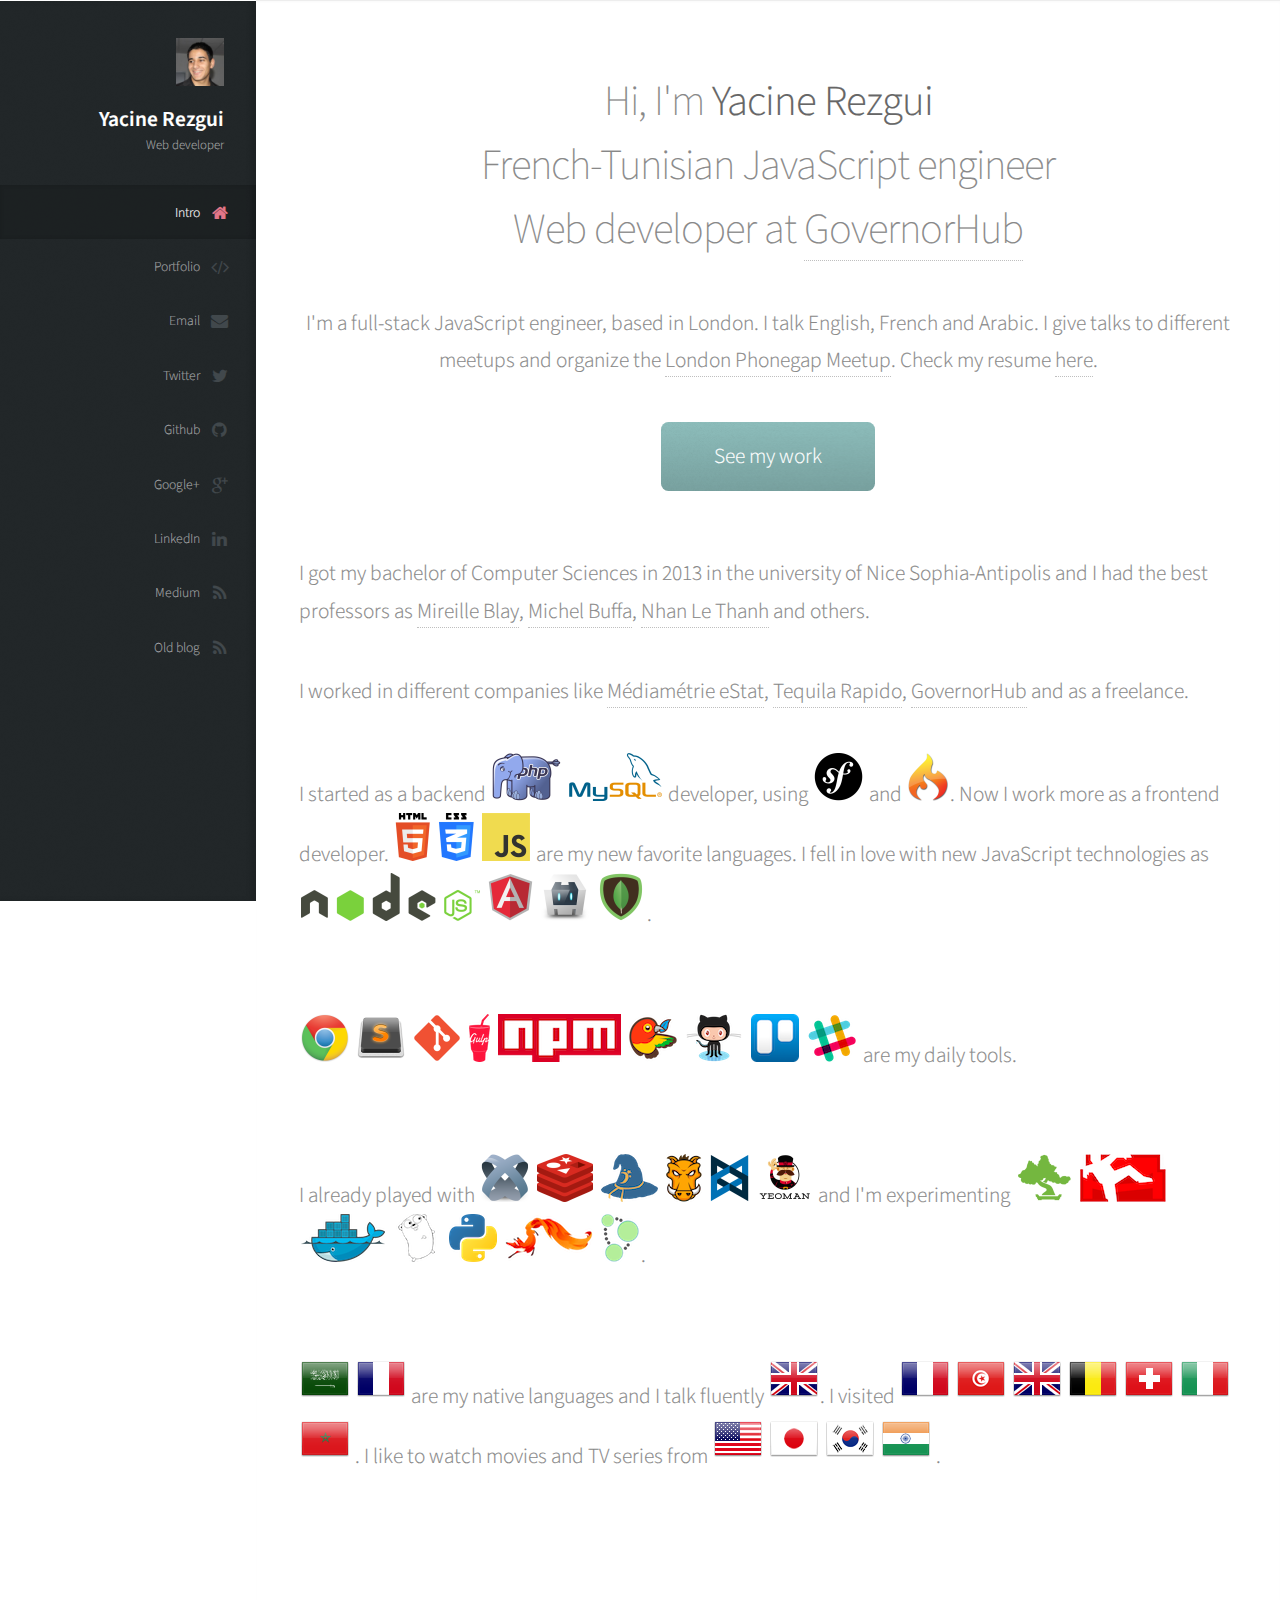
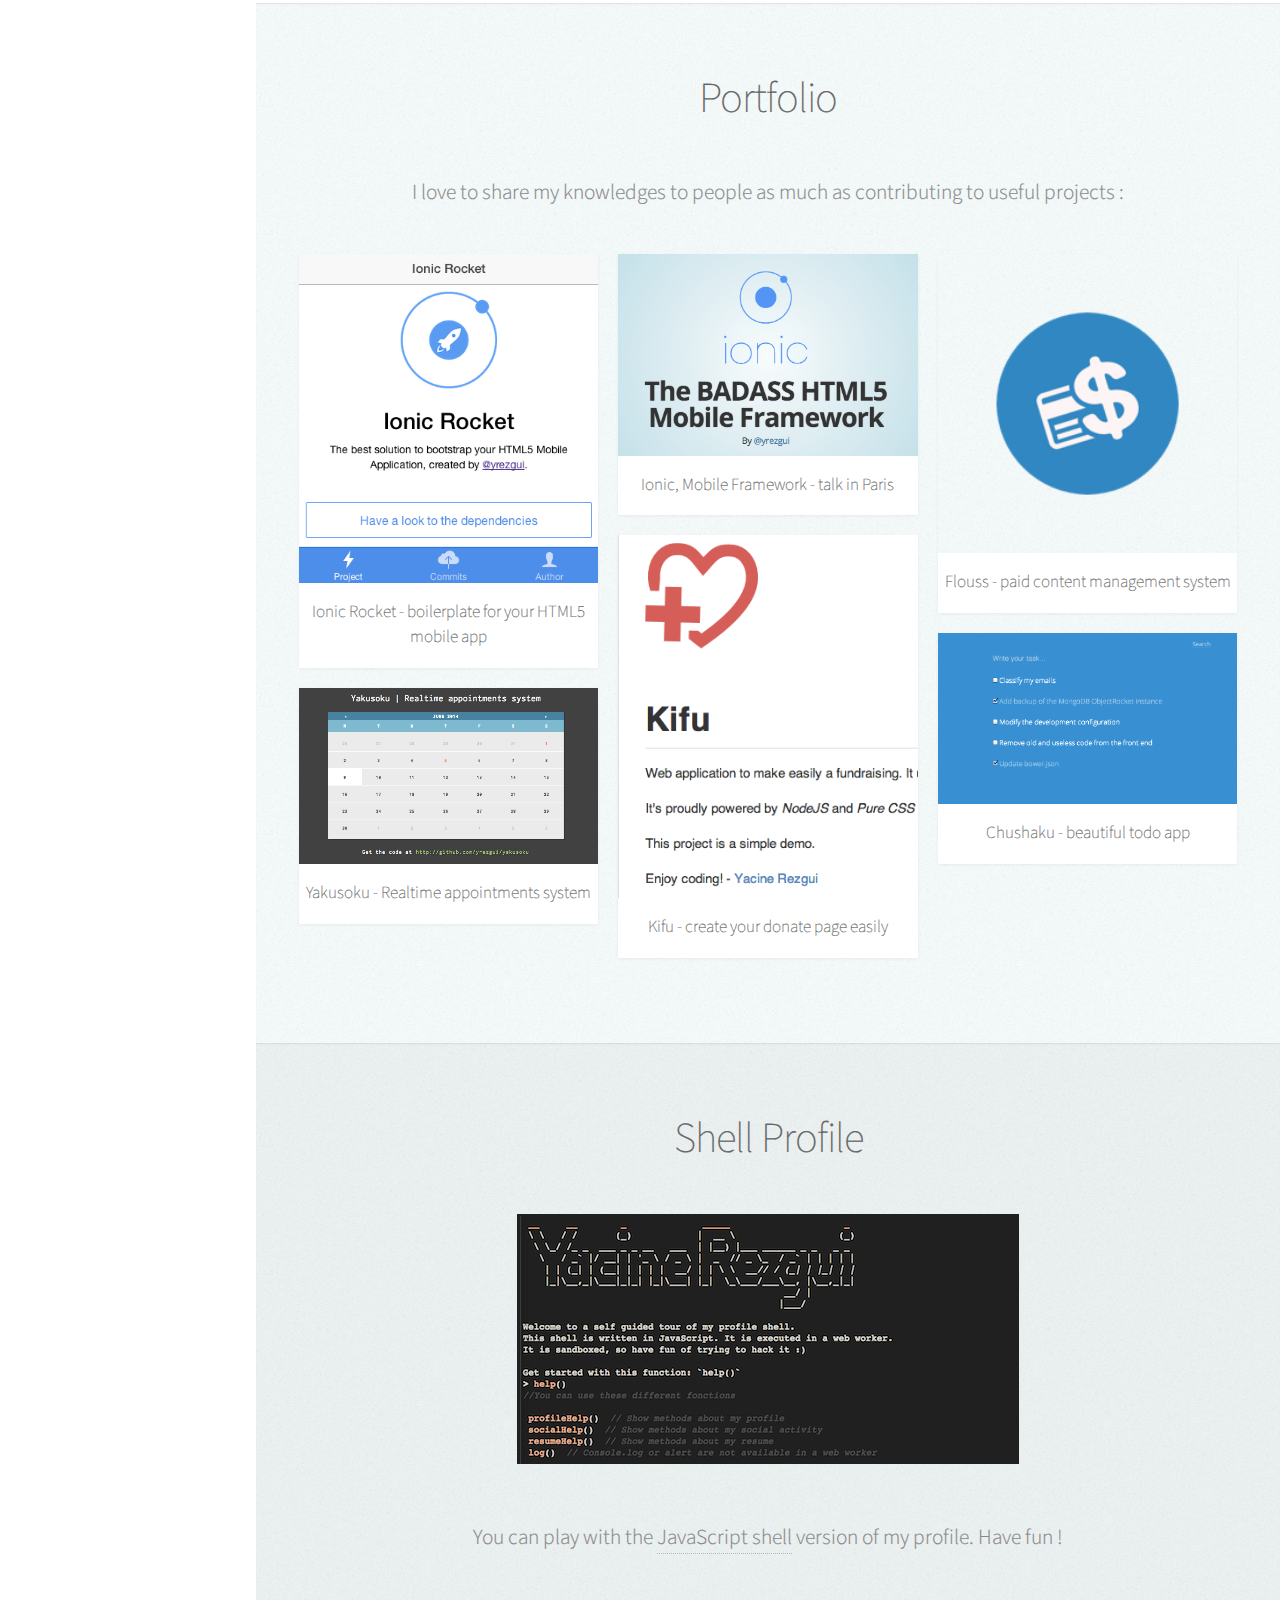
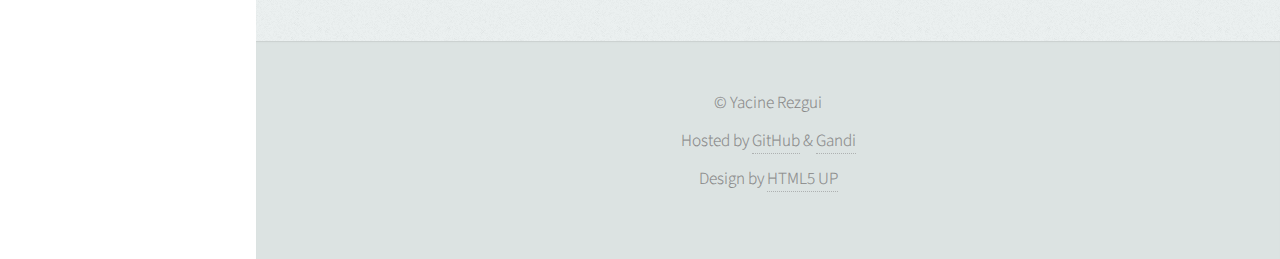
==== commit d537ba1d: "Fix errors thanks to @RobinVivant" ====
--- a/index.html
+++ b/index.html
@@ -91,7 +91,7 @@
 							</h2>
 						</header>
 						
-						<p>I'm a full-stack JavaScript engineer working, based in London. I talk English, French and Arabic. I give talks to different meetups and organize the <a href="http://www.meetup.com/londonphonegap/">London Phonegap Meetup</a>. Check my resume <a href="resume.html">here</a>.</p>
+						<p>I'm a full-stack JavaScript engineer, based in London. I talk English, French and Arabic. I give talks to different meetups and organize the <a href="http://www.meetup.com/londonphonegap/">London Phonegap Meetup</a>. Check my resume <a href="resume.html">here</a>.</p>
 
 						<section>
 							<a href="#portfolio" class="button scrolly">See my work</a>
@@ -104,7 +104,7 @@
 							<p>
 								I worked in different companies like <a href="http://www.mediametrie-estat.com/">Médiamétrie eStat</a>, <a href="http://www.tequilarapido.com/">Tequila Rapido</a>, <a href="http://www.governorhub">GovernorHub</a> and as a freelance. 
 							</p>
-								I started as a backend <i class="icon icon-php" title="php"></i> <i class="icon icon-mysql" title="mysql"></i> developer, using <i class="icon icon-symfony" title="symfony"></i> and <i class="icon icon-codeigniter" title="codeigniter"></i>. Now I work more as a frontend developer. <i class="icon icon-html5" title="html5"></i> <i class="icon icon-css3" title="css3"></i> <i class="icon icon-javascript" title="javascript"></i> are my new favorite languages. I fall in love with new JavaScript technologies as <i class="icon icon-nodejs" title="nodejs"></i> <i class="icon icon-angularjs" title="angularjs"></i> <i class="icon icon-cordova" title="cordova"></i> <i class="icon icon-mongodb" title="mongodb"></i>.
+								I started as a backend <i class="icon icon-php" title="php"></i> <i class="icon icon-mysql" title="mysql"></i> developer, using <i class="icon icon-symfony" title="symfony"></i> and <i class="icon icon-codeigniter" title="codeigniter"></i>. Now I work more as a frontend developer. <i class="icon icon-html5" title="html5"></i> <i class="icon icon-css3" title="css3"></i> <i class="icon icon-javascript" title="javascript"></i> are my new favorite languages. I fell in love with new JavaScript technologies as <i class="icon icon-nodejs" title="nodejs"></i> <i class="icon icon-angularjs" title="angularjs"></i> <i class="icon icon-cordova" title="cordova"></i> <i class="icon icon-mongodb" title="mongodb"></i>.
 							</p>
 							<br>
 							<p>
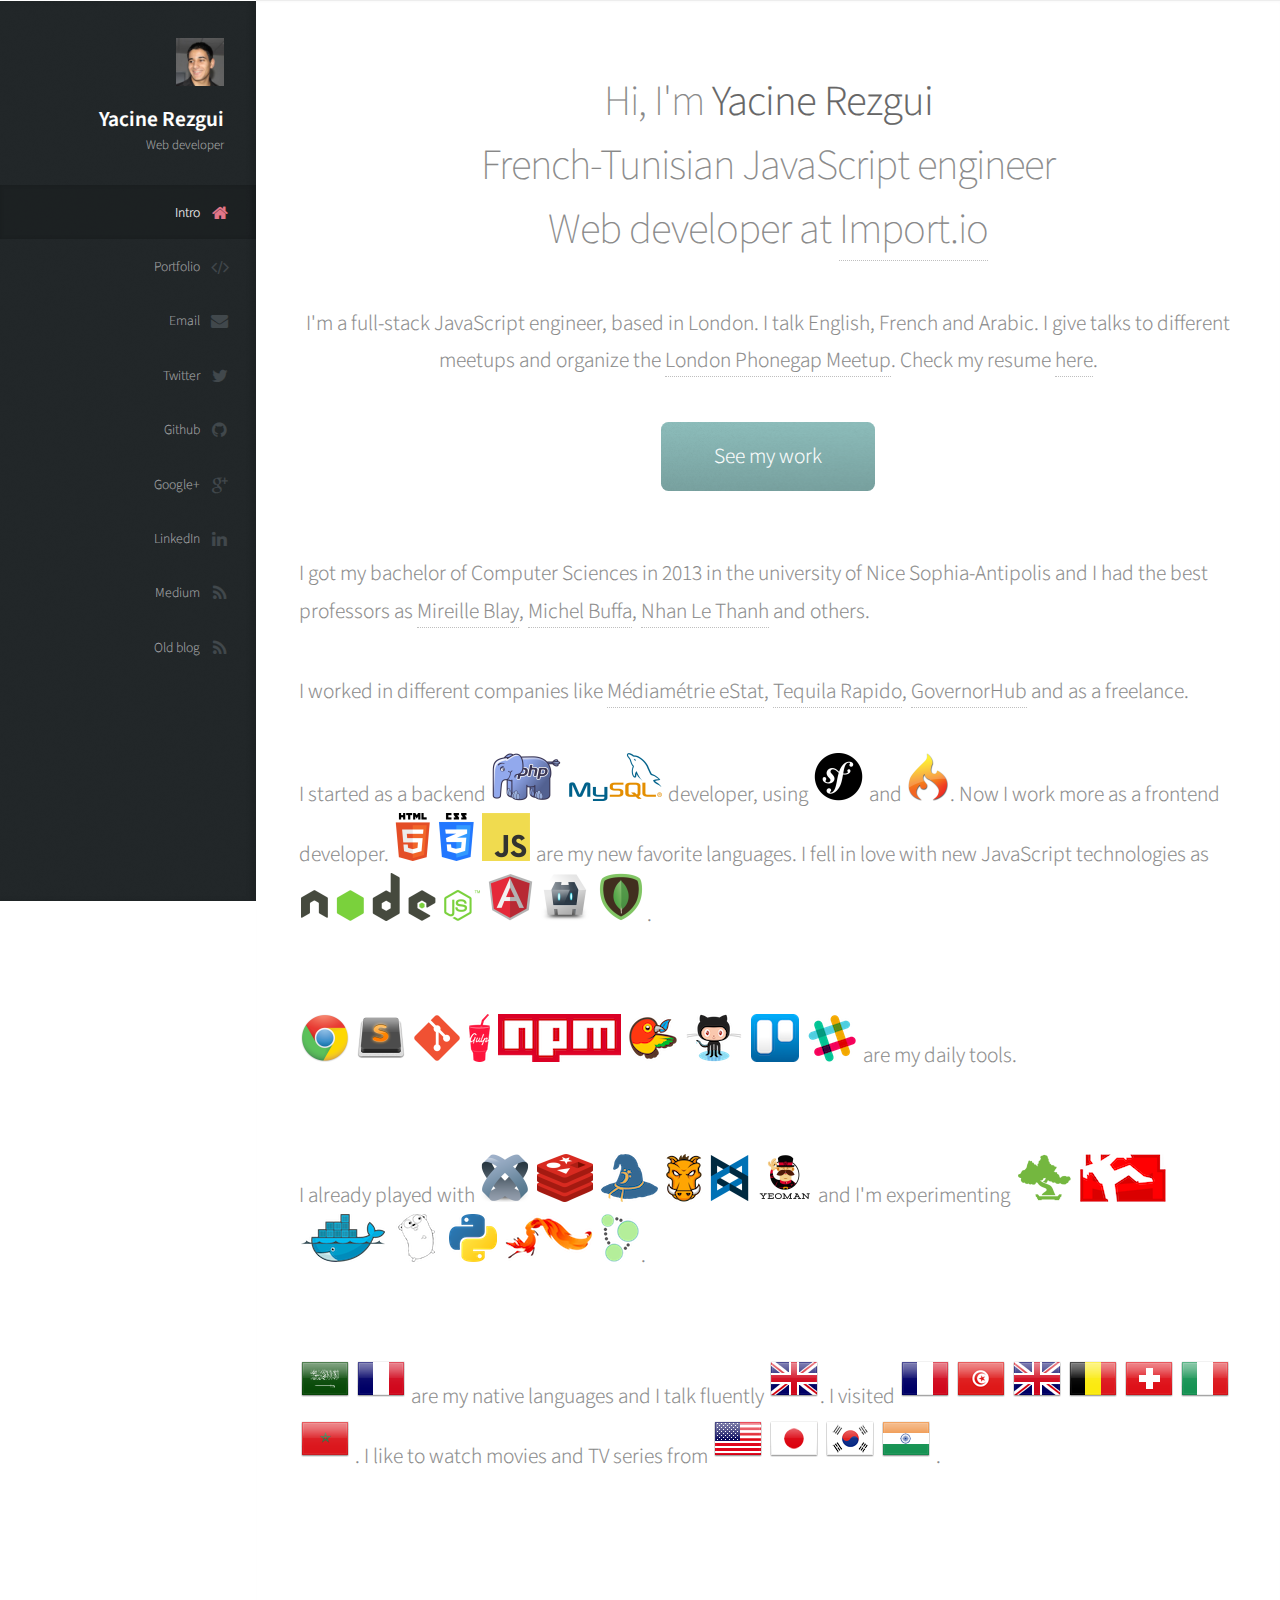
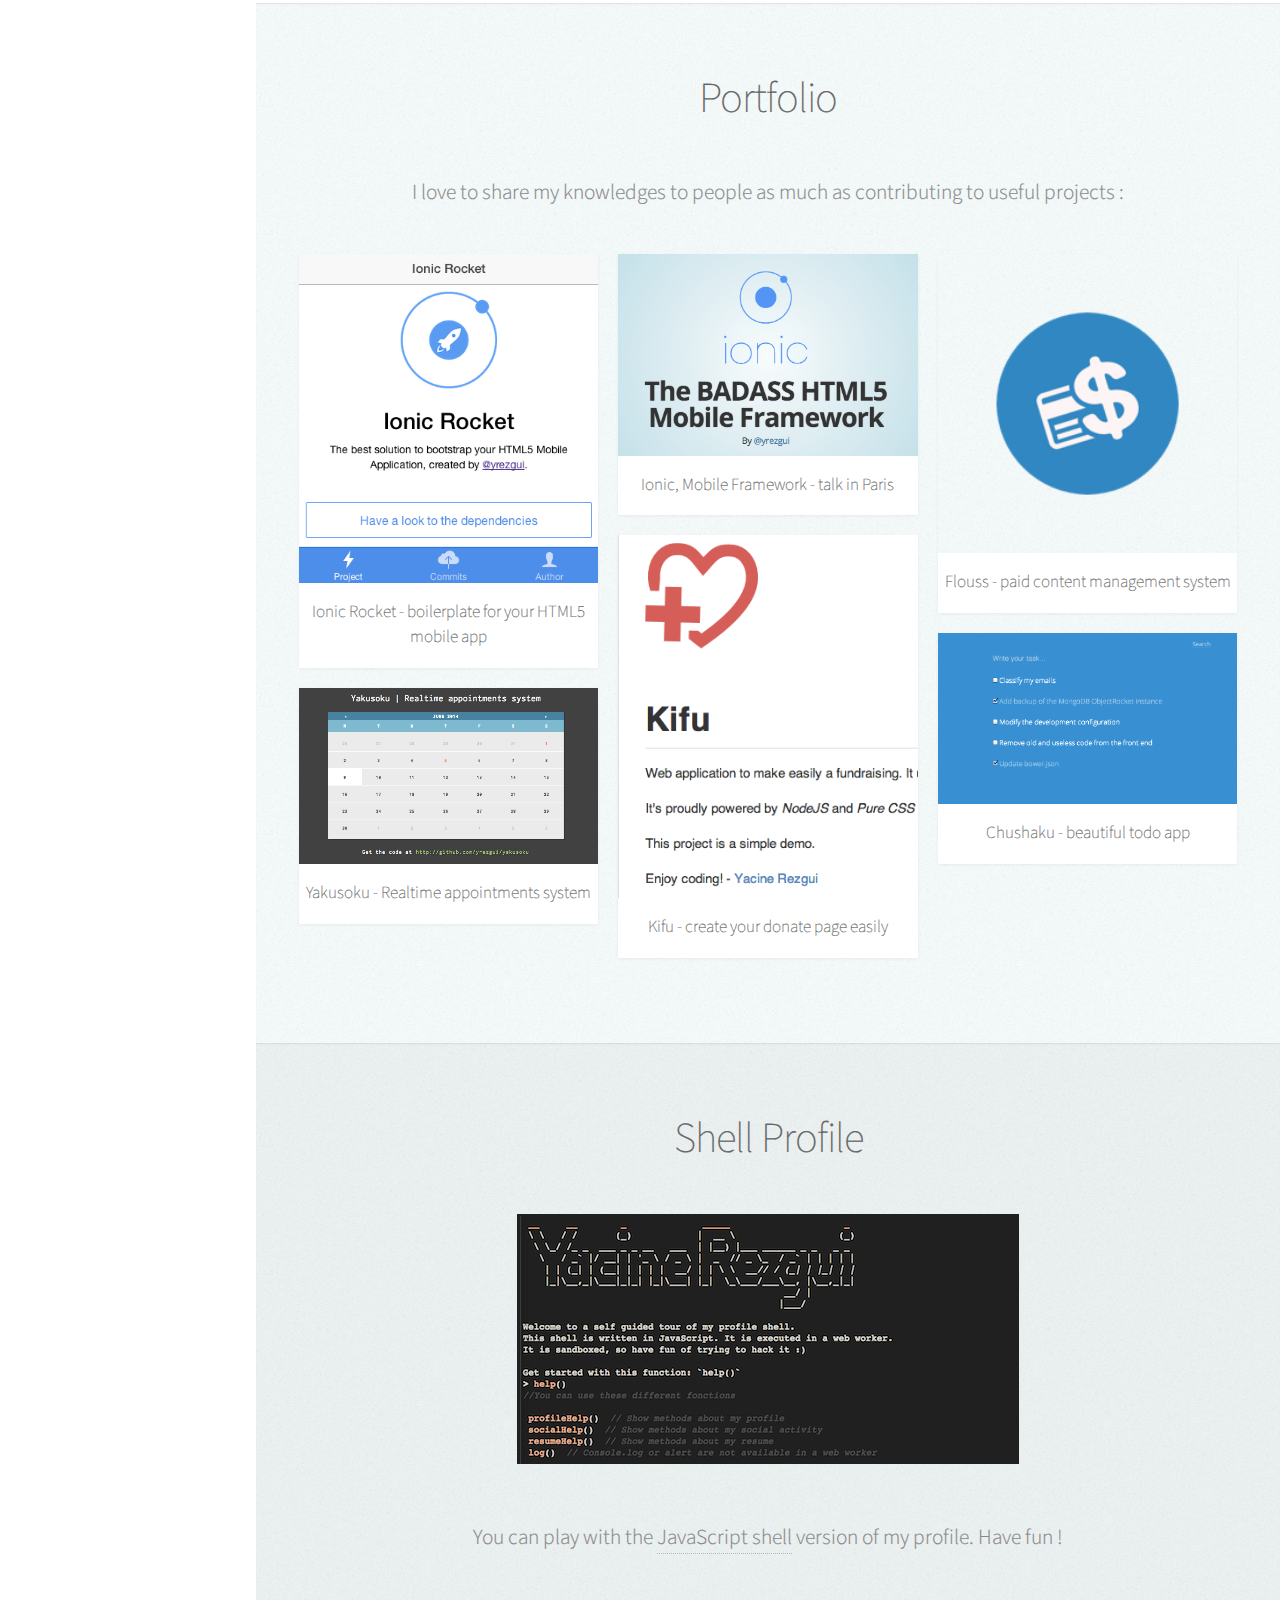
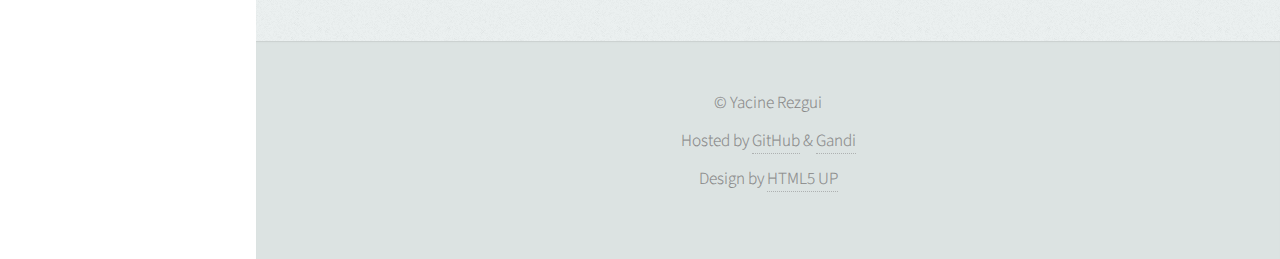
==== commit f813444a: "Update my job" ====
--- a/index.html
+++ b/index.html
@@ -87,7 +87,7 @@
 								<br>
 								French-Tunisian JavaScript engineer
 								<br>
-								Web developer at <a href="https://www.governorhub.com">GovernorHub</a>
+								Web developer at <a href="https://import.io">Import.io</a>
 							</h2>
 						</header>
 						
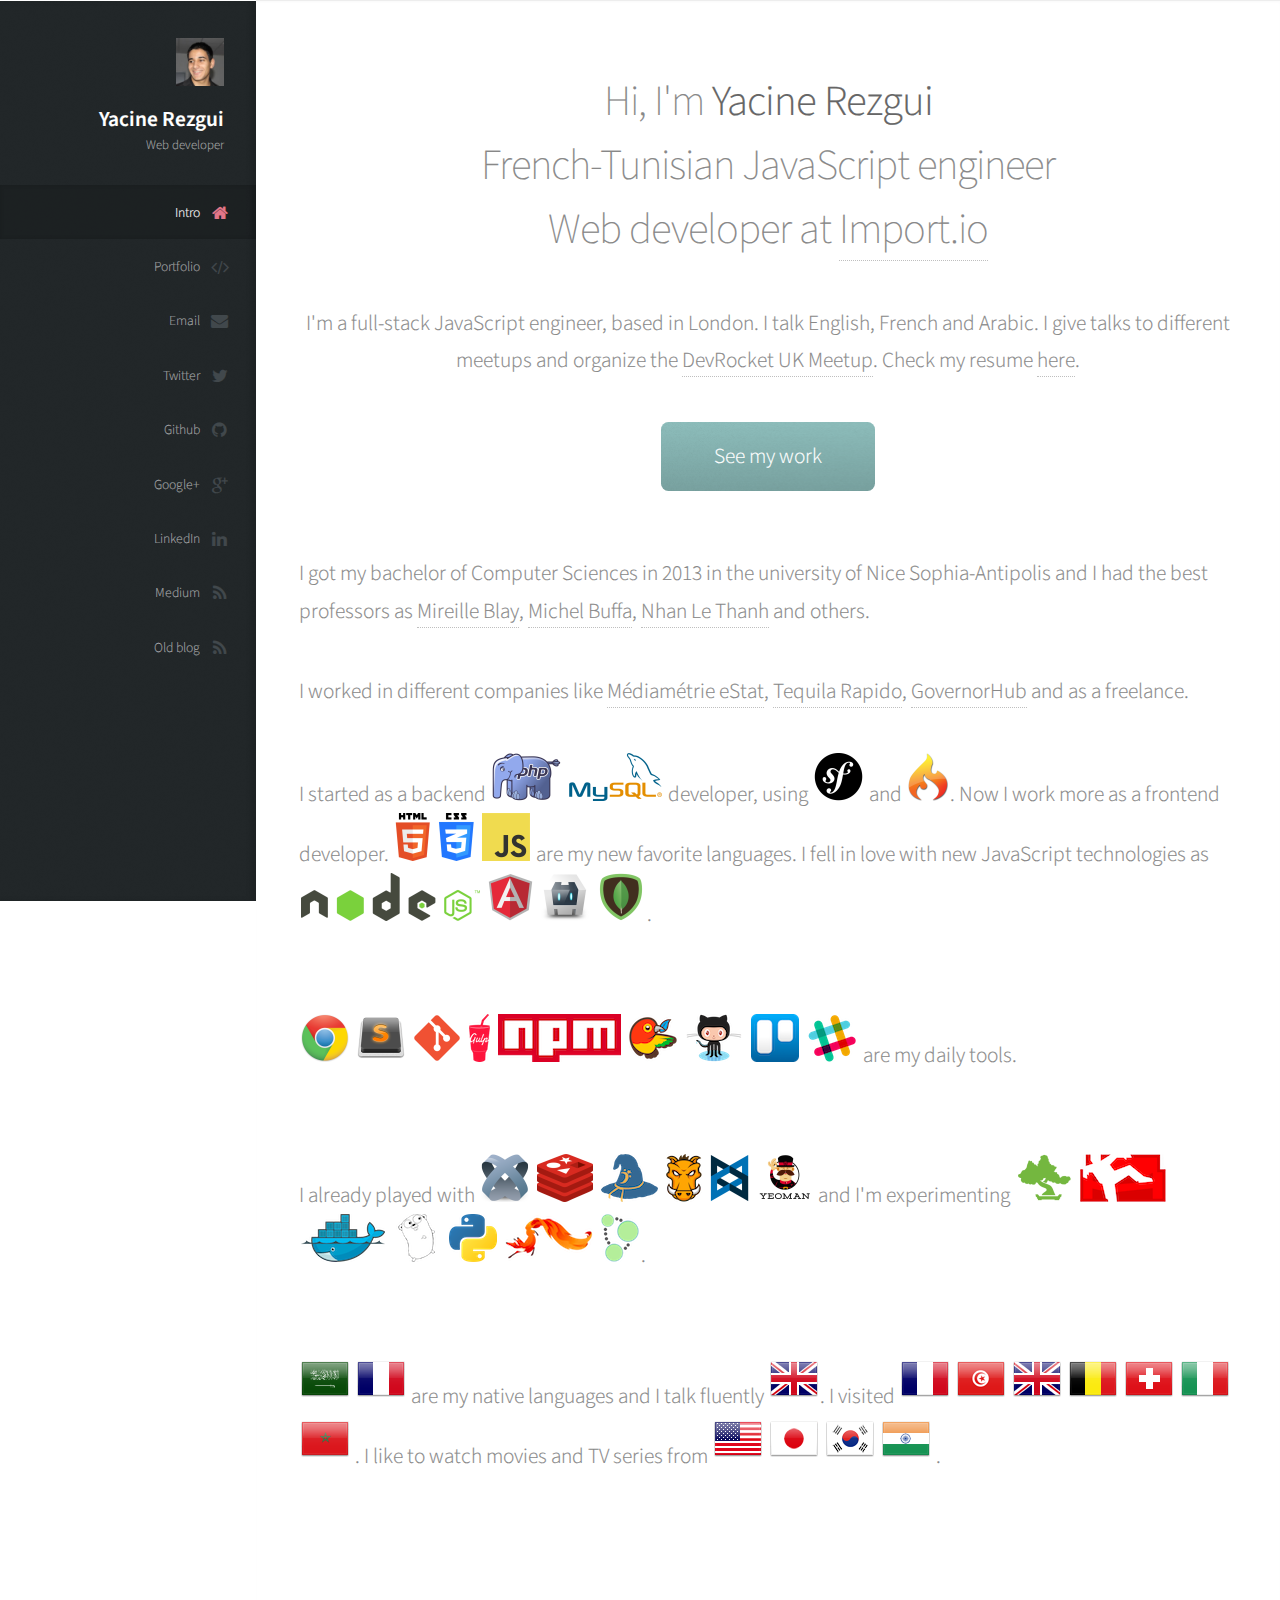
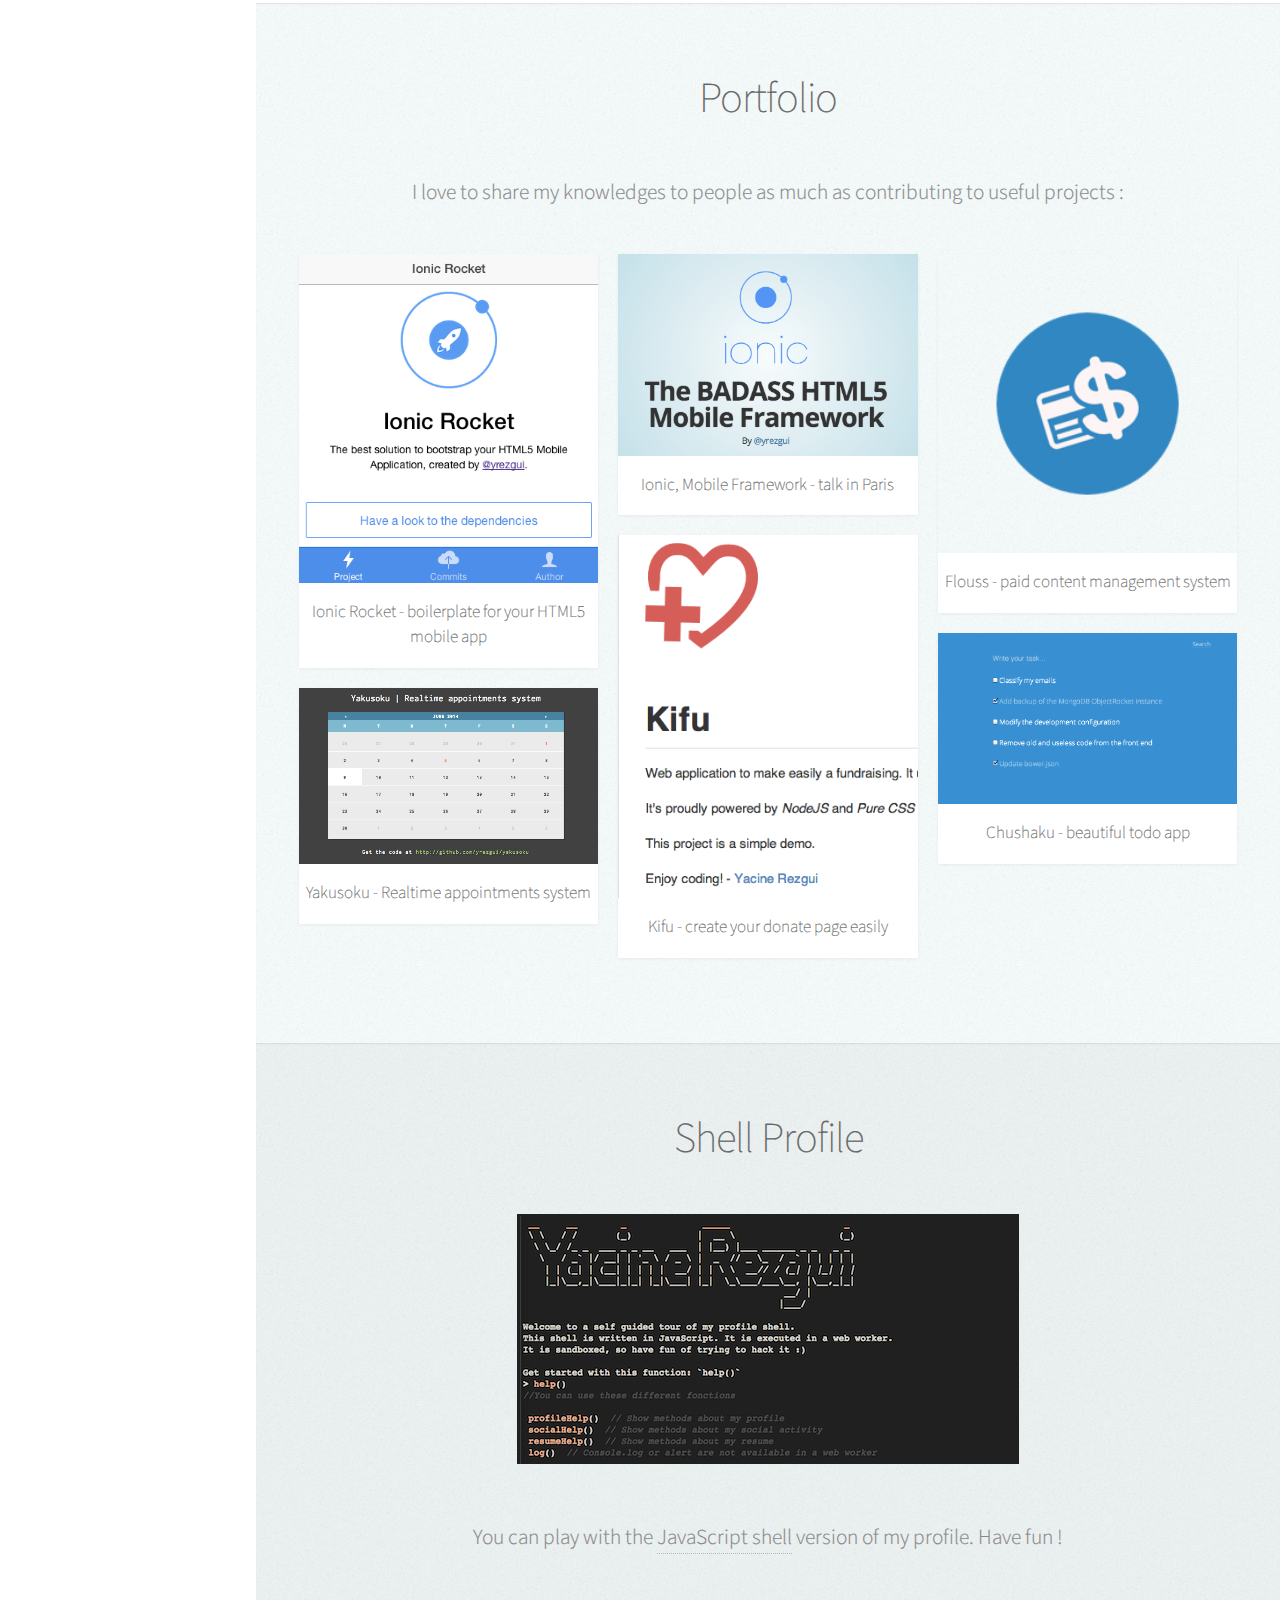
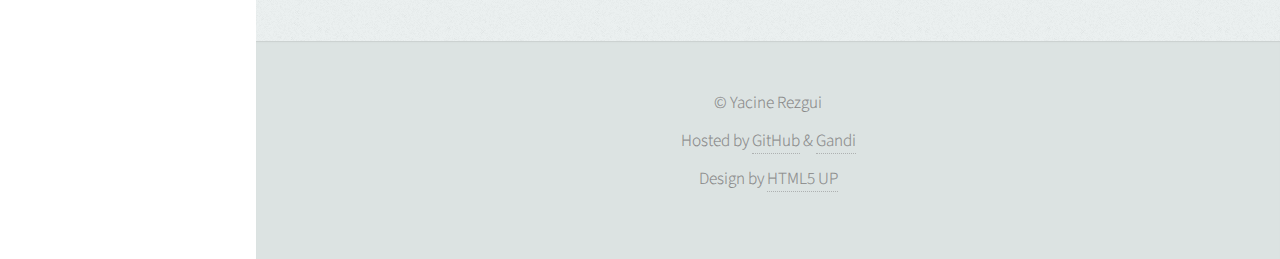
==== commit 36ca90f4: "Update meetup name and link" ====
--- a/index.html
+++ b/index.html
@@ -91,7 +91,7 @@
 							</h2>
 						</header>
 						
-						<p>I'm a full-stack JavaScript engineer, based in London. I talk English, French and Arabic. I give talks to different meetups and organize the <a href="http://www.meetup.com/londonphonegap/">London Phonegap Meetup</a>. Check my resume <a href="resume.html">here</a>.</p>
+						<p>I'm a full-stack JavaScript engineer, based in London. I talk English, French and Arabic. I give talks to different meetups and organize the <a href="http://www.meetup.com/devrocketuk/">DevRocket UK Meetup</a>. Check my resume <a href="resume.html">here</a>.</p>
 
 						<section>
 							<a href="#portfolio" class="button scrolly">See my work</a>
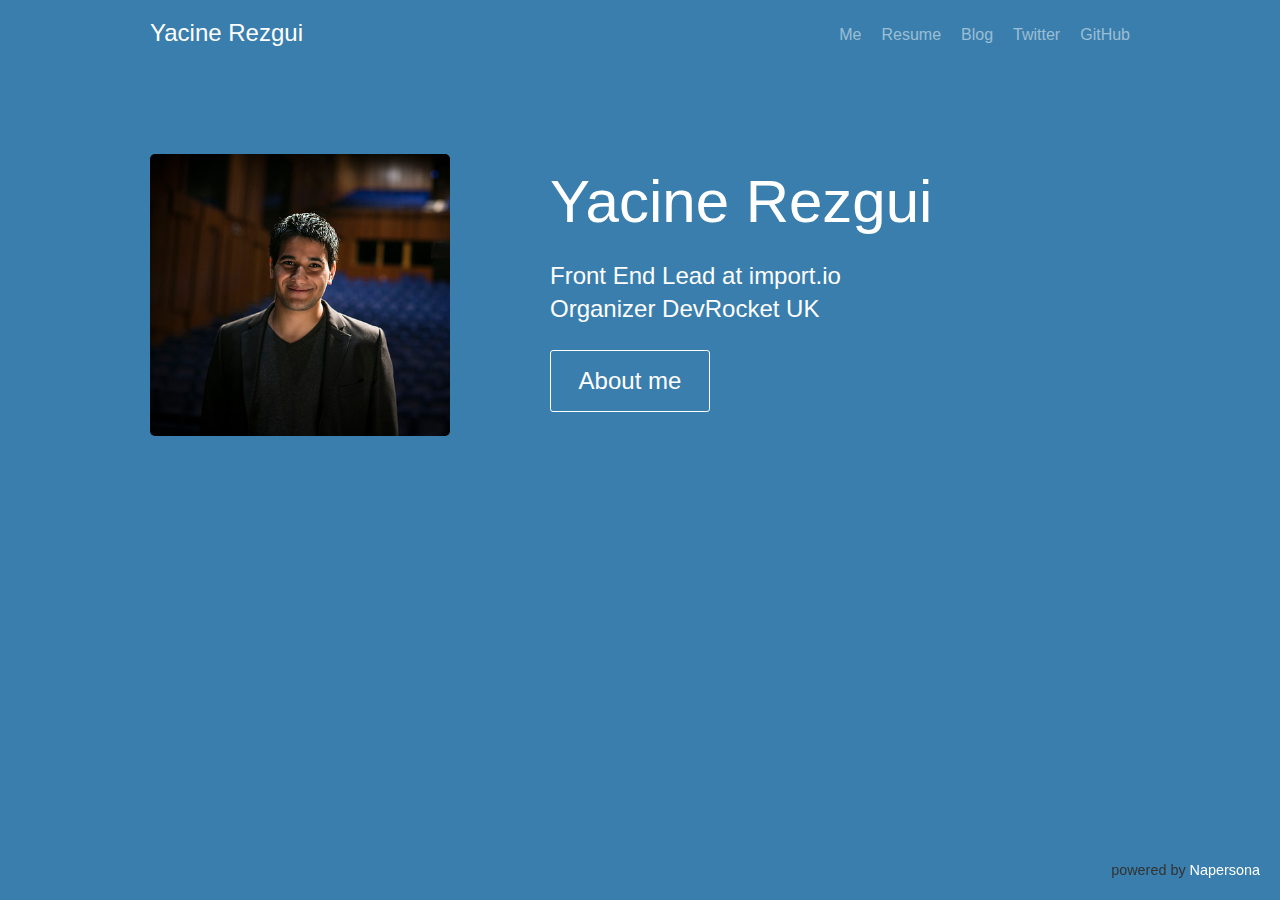
==== commit 1169b52b: "New website done :smile:" ====
--- a/index.html
+++ b/index.html
@@ -1,224 +1 @@
-<!DOCTYPE HTML>
-<!--
-	Prologue 1.2 by HTML5 UP
-	html5up.net | @n33co
-	Free for personal and commercial use under the CCA 3.0 license (html5up.net/license)
--->
-<html>
-	<head>
-		<title>Yacine Rezgui | Web Developer</title>
-		<meta http-equiv="content-type" content="text/html; charset=utf-8">
-		<meta name="author" content="Yacine Rezgui">
-		<meta name="description" content="New Technologies is a game allows to shape the world around me in my own way and I hope to contribute and improve this ocean of innovation." />
-		<meta name="keywords" content="Yacine Rezgui, Web, Developer, HTML5, JavaScript, NodeJS, AngularJS, MongoDB, Cordova, APIs, Startups, Geek">
-		<link rel="author" href="https://plus.google.com/112187016667534859316">
-		<link rel="publisher" href="https://plus.google.com/112187016667534859316">
-		<link href="http://fonts.googleapis.com/css?family=Source+Sans+Pro:200,300,400,600" rel="stylesheet">
-		<!--[if lte IE 8]><script src="js/html5shiv.js"></script><![endif]-->
-		<script src="js/jquery.min.js"></script>
-		<script src="js/skel.min.js"></script>
-		<script src="js/skel-panels.min.js"></script>
-		<script src="js/init.js"></script>
-		<noscript>
-			<link rel="stylesheet" href="css/skel-noscript.css">
-			<link rel="stylesheet" href="css/style.css">
-			<link rel="stylesheet" href="css/style-wide.css">
-		</noscript>
-		<link rel="stylesheet" href="css/sprite.css">
-		<!--[if lte IE 9]><link rel="stylesheet" href="css/ie9.css" /><![endif]-->
-		<!--[if lte IE 8]><link rel="stylesheet" href="css/ie8.css" /><![endif]-->
-	</head>
-	<body>
-
-			<div id="header" class="skel-panels-fixed">
-
-				<div class="top">
-
-						<div id="logo">
-							<span class="image avatar48"><img src="images/me.jpeg" alt="" /></span>
-							<h1 id="title">Yacine Rezgui</h1>
-							<span class="byline">Web developer</span>
-						</div>
-
-						<nav id="nav">
-							<ul>
-								<li><a href="#top" id="top-link" class="skel-panels-ignoreHref">
-									<span class="fa fa-home">Intro</span>
-								</a></li>
-								<li><a href="#portfolio" id="portfolio-link" class="skel-panels-ignoreHref">
-									<span class="fa fa-code">Portfolio</span></a>
-								</li>
-								<li><a href="http://www.google.com/recaptcha/mailhide/d?k=01Eewzf8PQlmWYekyIYmtYmQ==&c=LBeM-Ne4MHw3znA2gsRzQ-9izkLTATmPpH9VBB7zEiY=" target="_blank" class="skel-panels-ignoreHref">
-									<span class="fa fa-envelope">Email</span></a>
-								</li>
-								<li><a href="http://www.twitter.com/yrezgui" target="_blank" class="skel-panels-ignoreHref">
-									<span class="fa fa-twitter">Twitter</span></a>
-								</li>
-								<li><a href="http://github.com/yrezgui" target="_blank" class="skel-panels-ignoreHref">
-									<span class="fa fa-github">Github</span></a>
-								</li>
-								<li><a href="http://google.com/+YacineRezgui" target="_blank" class="skel-panels-ignoreHref">
-									<span class="fa fa-google-plus">Google+</span></a>
-								</li>
-								<li><a href="http://www.linkedin.com/in/yrezgui/en" target="_blank" class="skel-panels-ignoreHref">
-									<span class="fa fa-linkedin">LinkedIn</span></a>
-								</li>
-								<li><a href="https://medium.com/@yrezgui" target="_blank" class="skel-panels-ignoreHref">
-									<span class="fa fa-rss">Medium</span></a>
-								</li>
-								<li><a href="http://blog.yrezgui.com/" target="_blank" class="skel-panels-ignoreHref">
-									<span class="fa fa-rss">Old blog</span></a>
-								</li>
-							</ul>
-						</nav>
-						
-				</div>
-			
-			</div>
-
-			<div id="main">
-			
-				<section id="top" class="one">
-					<div class="container" style="margin-top: 70px;">
-
-						<header>
-							<h2 class="alt">
-								Hi, I'm <strong>Yacine Rezgui</strong>
-								<br>
-								French-Tunisian JavaScript engineer
-								<br>
-								Web developer at <a href="https://import.io">Import.io</a>
-							</h2>
-						</header>
-						
-						<p>I'm a full-stack JavaScript engineer, based in London. I talk English, French and Arabic. I give talks to different meetups and organize the <a href="http://www.meetup.com/devrocketuk/">DevRocket UK Meetup</a>. Check my resume <a href="resume.html">here</a>.</p>
-
-						<section>
-							<a href="#portfolio" class="button scrolly">See my work</a>
-						</section>
-
-						<div style="text-align: left;">
-							<p>
-								I got my bachelor of Computer Sciences in 2013 in the university of Nice Sophia-Antipolis and I had the best professors as <a href="http://users.polytech.unice.fr/~blay/">Mireille Blay</a>, <a href="http://users.polytech.unice.fr/~buffa/">Michel Buffa</a>, <a href="http://www.i3s.unice.fr/~nlt/">Nhan Le Thanh</a> and others.
-							</p>
-							<p>
-								I worked in different companies like <a href="http://www.mediametrie-estat.com/">Médiamétrie eStat</a>, <a href="http://www.tequilarapido.com/">Tequila Rapido</a>, <a href="http://www.governorhub">GovernorHub</a> and as a freelance. 
-							</p>
-								I started as a backend <i class="icon icon-php" title="php"></i> <i class="icon icon-mysql" title="mysql"></i> developer, using <i class="icon icon-symfony" title="symfony"></i> and <i class="icon icon-codeigniter" title="codeigniter"></i>. Now I work more as a frontend developer. <i class="icon icon-html5" title="html5"></i> <i class="icon icon-css3" title="css3"></i> <i class="icon icon-javascript" title="javascript"></i> are my new favorite languages. I fell in love with new JavaScript technologies as <i class="icon icon-nodejs" title="nodejs"></i> <i class="icon icon-angularjs" title="angularjs"></i> <i class="icon icon-cordova" title="cordova"></i> <i class="icon icon-mongodb" title="mongodb"></i>.
-							</p>
-							<br>
-							<p>
-								<i class="icon icon-chrome" title="chrome"></i> <i class="icon icon-sublime-text" title="sublime text"></i> <i class="icon icon-git" title="git"></i> <i class="icon icon-gulp" title="gulp"></i> <i class="icon icon-npm" title="npm"></i> <i class="icon icon-bower" title="bower"></i> <i class="icon icon-github" title="github"></i> <i class="icon icon-trello" title="trello"></i> <i class="icon icon-slack" title="slack"></i> are my daily tools.
-							</p>
-							<br>
-							<p>
-								I already played with <i class="icon icon-titanium" title="titanium"></i> <i class="icon icon-redis" title="redis"></i> <i class="icon icon-browserify" title="browserify"></i> <i class="icon icon-grunt" title="grunt"></i> <i class="icon icon-backbone" title="backbone"></i> <i class="icon icon-yeoman" title="yeoman"></i> and I'm experimenting <i class="icon icon-elasticsearch" title="elasticsearch"></i> <i class="icon icon-couchdb" title="couchdb"></i> <i class="icon icon-docker" title="docker"></i> <i class="icon icon-golang" title="golang"></i> <i class="icon icon-python" title="python"></i> <i class="icon icon-firefoxos" title="firefoxos"></i> <i class="icon icon-neo4j" title="neo4j"></i>.
-							</p>
-							<br>
-							<p>
-								<i class="icon icon-saudi-arabia" title="arabic"></i> <i class="icon icon-france" title="french"></i> are my native languages and I talk fluently <i class="icon icon-uk" title="english"></i>. I visited  <i class="icon icon-france" title="france"></i> <i class="icon icon-tunisia" title="tunisia"></i> <i class="icon icon-uk" title="united kingdom"></i> <i class="icon icon-belgium" title="belgium"></i> <i class="icon icon-swiss" title="swiss"></i> <i class="icon icon-italy" title="italy"></i> <i class="icon icon-morocco" title="morocco"></i> . I like to watch movies and TV series from <i class="icon icon-usa" title="american"></i> <i class="icon icon-japan" title="japan"></i> <i class="icon icon-korea" title="south korea"></i> <i class="icon icon-india" title="indian"></i> .
-							</p>
-						</div>
-					</div>
-				</section>
-					
-				<section id="portfolio" class="two">
-					<div class="container">
-				
-						<header>
-							<h2>Portfolio</h2>
-						</header>
-						
-						<p>I love to share my knowledges to people as much as contributing to useful projects :</p>
-					
-						<div class="row">
-							<div class="4u">
-								<article class="item">
-									<a href="https://github.com/yrezgui/ionic-rocket" class="image full"><img src="images/portofolio/ionic-rocket.png" alt="" /></a>
-									<header>
-										<h3>Ionic Rocket - boilerplate for your HTML5 mobile app</h3>
-									</header>
-								</article>
-								<article class="item">
-									<a href="https://github.com/yrezgui/yakusoku" class="image full"><img src="images/portofolio/yakusoku.png" alt="" /></a>
-									<header>
-										<h3>Yakusoku - Realtime appointments system</h3>
-									</header>
-								</article>
-							</div>
-							<div class="4u">
-								<article class="item">
-									<a href="https://slides.com/yacinerezgui/ionic-framework-angularparis" class="image full"><img src="images/portofolio/ionic-badass-html5-mobile.png" alt="" /></a>
-									<header>
-										<h3>Ionic, Mobile Framework - talk in Paris</h3>
-									</header>
-								</article>
-								<article class="item">
-									<a href="https://github.com/yrezgui/kifu" class="image full"><img src="images/portofolio/kifu.png" alt="" /></a>
-									<header>
-										<h3>Kifu - create your donate page easily</h3>
-									</header>
-								</article>
-							</div>
-							<div class="4u">
-								<article class="item">
-									<a href="https://github.com/yrezgui/flouss" class="image full"><img src="images/portofolio/flouss.png" alt="" /></a>
-									<header>
-										<h3>Flouss - paid content management system</h3>
-									</header>
-								</article>
-								<article class="item">
-									<a href="https://github.com/yrezgui/chushaku" class="image full"><img src="images/portofolio/chushaku.png" alt="" /></a>
-									<header>
-										<h3>Chushaku - beautiful todo app</h3>
-									</header>
-								</article>
-							</div>
-						</div>
-					</div>
-				</section>
-
-				<section id="shell" class="three">
-          <div class="container">
-
-            <header>
-              <h2>Shell Profile</h2>
-            </header>
-
-            <p class="shell-screenshot">
-            	<a href="http://www.yrezgui.com/watashell/" class="image featured">
-            		<img src="images/portofolio/shell.png" alt="">
-            	</a>
-            </p>
-            
-            <p>You can play with the <a href="http://www.yrezgui.com/watashell/">JavaScript shell</a> version of my profile. Have fun !</p>
-
-          </div>
-        </section>
-			
-			</div>
-
-			<div id="footer">
-				<div class="copyright">
-					<p>&copy; Yacine Rezgui</p>
-					<p>Hosted by <a href="http://www.github.com/yrezgui/yrezgui.github.io">GitHub</a> & <a href="http://www.gandi.net/">Gandi</a></p>
-					<ul class="menu">
-						<li>Design by <a href="http://html5up.net">HTML5 UP</a></li>
-					</ul>
-				</div>
-			</div>
-
-			<script type="text/javascript">
-				var _gaq = _gaq || [];
-				_gaq.push(['_setAccount', 'UA-31448413-2']);
-				_gaq.push(['_setDomainName', 'yrezgui.com']);
-				_gaq.push(['_trackPageview']);
-
-				(function() {
-					var ga = document.createElement('script'); ga.type = 'text/javascript'; ga.async = true;
-					ga.src = ('https:' == document.location.protocol ? 'https://ssl' : 'http://www') + '.google-analytics.com/ga.js';
-					var s = document.getElementsByTagName('script')[0]; s.parentNode.insertBefore(ga, s);
-				})();
-			</script>
-	</body>
-</html>
+<html><head><meta charset="utf-8"><title>Napersona - Generate easily your personal website</title><link rel="stylesheet" href="style.css"></head><body><div class="homepage"><header class="masthead"><div class="container"><a class="masthead-logo" href="http://www.yrezgui.com">Yacine Rezgui</a><nav class="masthead-nav no-print"><a href="me.html">Me</a><a href="resume.html">Resume</a><a href="https://medium.com/@yrezgui" target="_blank">Blog</a><a href="https://twitter.com/yrezgui" target="_blank">Twitter</a><a href="https://github.com/yrezgui" target="_blank">GitHub</a></nav></div></header><div class="jumbotron"><div class="container"><img src="profile.png" class="big-profile-picture"><h1>Yacine Rezgui</h1><p>Front End Lead at <a href="https://import.io" target="_blank">import.io</a><br>Organizer DevRocket UK</p><a class="btn btn-reverse" href="me.html">About me</a></div></div><footer class="no-print">powered by <a href="https://github.com/yrezgui/napersona" target="_blank">Napersona</a></footer></div></body></html>--- a/style.css
+++ b/style.css
@@ -0,0 +1,2664 @@
+/*
+ * Primer documentation styles
+ * http://primercss.io
+ *
+ * Released under MIT license. Copyright 2015 GitHub, Inc.
+ */
+/*
+ * Primer
+ * http://primercss.io
+ *
+ * Released under MIT license. Copyright 2015 GitHub, Inc.
+ */
+/*! normalize.css v3.0.3 | MIT License | github.com/necolas/normalize.css */
+/**
+ * 1. Set default font family to sans-serif.
+ * 2. Prevent iOS and IE text size adjust after device orientation change,
+ *    without disabling user zoom.
+ */
+html {
+  font-family: sans-serif;
+  /* 1 */
+  text-size-adjust: 100%;
+  /* 2 */ }
+
+/**
+ * Remove default margin.
+ */
+body {
+  margin: 0; }
+
+/* HTML5 display definitions
+   ========================================================================== */
+/**
+ * Correct `block` display not defined for any HTML5 element in IE 8/9.
+ * Correct `block` display not defined for `details` or `summary` in IE 10/11
+ * and Firefox.
+ * Correct `block` display not defined for `main` in IE 11.
+ */
+article,
+aside,
+details,
+figcaption,
+figure,
+footer,
+header,
+hgroup,
+main,
+menu,
+nav,
+section,
+summary {
+  display: block; }
+
+/**
+ * 1. Correct `inline-block` display not defined in IE 8/9.
+ * 2. Normalize vertical alignment of `progress` in Chrome, Firefox, and Opera.
+ */
+audio,
+canvas,
+progress,
+video {
+  display: inline-block;
+  /* 1 */
+  vertical-align: baseline;
+  /* 2 */ }
+
+/**
+ * Prevent modern browsers from displaying `audio` without controls.
+ * Remove excess height in iOS 5 devices.
+ */
+audio:not([controls]) {
+  display: none;
+  height: 0; }
+
+/**
+ * Address `[hidden]` styling not present in IE 8/9/10.
+ * Hide the `template` element in IE 8/9/10/11, Safari, and Firefox < 22.
+ */
+[hidden],
+template {
+  display: none; }
+
+/* Links
+   ========================================================================== */
+/**
+ * Remove the gray background color from active links in IE 10.
+ */
+a {
+  background-color: transparent; }
+
+/**
+ * Improve readability of focused elements when they are also in an
+ * active/hover state.
+ */
+a:active,
+a:hover {
+  outline: 0; }
+
+/* Text-level semantics
+   ========================================================================== */
+/**
+ * Address styling not present in IE 8/9/10/11, Safari, and Chrome.
+ */
+abbr[title] {
+  border-bottom: 1px dotted; }
+
+/**
+ * Address style set to `bolder` in Firefox 4+, Safari, and Chrome.
+ */
+b,
+strong {
+  font-weight: bold; }
+
+/**
+ * Address styling not present in Safari and Chrome.
+ */
+dfn {
+  font-style: italic; }
+
+/**
+ * Address variable `h1` font-size and margin within `section` and `article`
+ * contexts in Firefox 4+, Safari, and Chrome.
+ */
+h1 {
+  font-size: 2em;
+  margin: 0.67em 0; }
+
+/**
+ * Address styling not present in IE 8/9.
+ */
+mark {
+  background: #ff0;
+  color: #000; }
+
+/**
+ * Address inconsistent and variable font size in all browsers.
+ */
+small {
+  font-size: 80%; }
+
+/**
+ * Prevent `sub` and `sup` affecting `line-height` in all browsers.
+ */
+sub,
+sup {
+  font-size: 75%;
+  line-height: 0;
+  position: relative;
+  vertical-align: baseline; }
+
+sup {
+  top: -0.5em; }
+
+sub {
+  bottom: -0.25em; }
+
+/* Embedded content
+   ========================================================================== */
+/**
+ * Remove border when inside `a` element in IE 8/9/10.
+ */
+img {
+  border: 0; }
+
+/**
+ * Correct overflow not hidden in IE 9/10/11.
+ */
+svg:not(:root) {
+  overflow: hidden; }
+
+/* Grouping content
+   ========================================================================== */
+/**
+ * Address margin not present in IE 8/9 and Safari.
+ */
+figure {
+  margin: 1em 40px; }
+
+/**
+ * Address differences between Firefox and other browsers.
+ */
+hr {
+  box-sizing: content-box;
+  height: 0; }
+
+/**
+ * Contain overflow in all browsers.
+ */
+pre {
+  overflow: auto; }
+
+/**
+ * Address odd `em`-unit font size rendering in all browsers.
+ */
+code,
+kbd,
+pre,
+samp {
+  font-family: monospace, monospace;
+  font-size: 1em; }
+
+/* Forms
+   ========================================================================== */
+/**
+ * Known limitation: by default, Chrome and Safari on OS X allow very limited
+ * styling of `select`, unless a `border` property is set.
+ */
+/**
+ * 1. Correct color not being inherited.
+ *    Known issue: affects color of disabled elements.
+ * 2. Correct font properties not being inherited.
+ * 3. Address margins set differently in Firefox 4+, Safari, and Chrome.
+ */
+button,
+input,
+optgroup,
+select,
+textarea {
+  color: inherit;
+  /* 1 */
+  font: inherit;
+  /* 2 */
+  margin: 0;
+  /* 3 */ }
+
+/**
+ * Address `overflow` set to `hidden` in IE 8/9/10/11.
+ */
+button {
+  overflow: visible; }
+
+/**
+ * Address inconsistent `text-transform` inheritance for `button` and `select`.
+ * All other form control elements do not inherit `text-transform` values.
+ * Correct `button` style inheritance in Firefox, IE 8/9/10/11, and Opera.
+ * Correct `select` style inheritance in Firefox.
+ */
+button,
+select {
+  text-transform: none; }
+
+/**
+ * 1. Avoid the WebKit bug in Android 4.0.* where (2) destroys native `audio`
+ *    and `video` controls.
+ * 2. Correct inability to style clickable `input` types in iOS.
+ * 3. Improve usability and consistency of cursor style between image-type
+ *    `input` and others.
+ */
+button,
+html input[type="button"], input[type="reset"],
+input[type="submit"] {
+  -webkit-appearance: button;
+  /* 2 */
+  cursor: pointer;
+  /* 3 */ }
+
+/**
+ * Re-set default cursor for disabled elements.
+ */
+button[disabled],
+html input[disabled] {
+  cursor: default; }
+
+/**
+ * Remove inner padding and border in Firefox 4+.
+ */
+button::-moz-focus-inner,
+input::-moz-focus-inner {
+  border: 0;
+  padding: 0; }
+
+/**
+ * Address Firefox 4+ setting `line-height` on `input` using `!important` in
+ * the UA stylesheet.
+ */
+input {
+  line-height: normal; }
+
+/**
+ * It's recommended that you don't attempt to style these elements.
+ * Firefox's implementation doesn't respect box-sizing, padding, or width.
+ *
+ * 1. Address box sizing set to `content-box` in IE 8/9/10.
+ * 2. Remove excess padding in IE 8/9/10.
+ */
+input[type="checkbox"],
+input[type="radio"] {
+  box-sizing: border-box;
+  /* 1 */
+  padding: 0;
+  /* 2 */ }
+
+/**
+ * Fix the cursor style for Chrome's increment/decrement buttons. For certain
+ * `font-size` values of the `input`, it causes the cursor style of the
+ * decrement button to change from `default` to `text`.
+ */
+input[type="number"]::-webkit-inner-spin-button,
+input[type="number"]::-webkit-outer-spin-button {
+  height: auto; }
+
+/**
+ * 1. Address `appearance` set to `searchfield` in Safari and Chrome.
+ * 2. Address `box-sizing` set to `border-box` in Safari and Chrome.
+ */
+input[type="search"] {
+  -webkit-appearance: textfield;
+  /* 1 */
+  box-sizing: content-box;
+  /* 2 */ }
+
+/**
+ * Remove inner padding and search cancel button in Safari and Chrome on OS X.
+ * Safari (but not Chrome) clips the cancel button when the search input has
+ * padding (and `textfield` appearance).
+ */
+input[type="search"]::-webkit-search-cancel-button,
+input[type="search"]::-webkit-search-decoration {
+  -webkit-appearance: none; }
+
+/**
+ * Define consistent border, margin, and padding.
+ */
+fieldset {
+  border: 1px solid #c0c0c0;
+  margin: 0 2px;
+  padding: 0.35em 0.625em 0.75em; }
+
+/**
+ * 1. Correct `color` not being inherited in IE 8/9/10/11.
+ * 2. Remove padding so people aren't caught out if they zero out fieldsets.
+ */
+legend {
+  border: 0;
+  /* 1 */
+  padding: 0;
+  /* 2 */ }
+
+/**
+ * Remove default vertical scrollbar in IE 8/9/10/11.
+ */
+textarea {
+  overflow: auto; }
+
+/**
+ * Don't inherit the `font-weight` (applied by a rule above).
+ * NOTE: the default cannot safely be changed in Chrome and Safari on OS X.
+ */
+optgroup {
+  font-weight: bold; }
+
+/* Tables
+   ========================================================================== */
+/**
+ * Remove most spacing between table cells.
+ */
+table {
+  border-collapse: collapse;
+  border-spacing: 0; }
+
+td,
+th {
+  padding: 0; }
+
+* {
+  box-sizing: border-box; }
+
+input,
+select,
+textarea,
+button {
+  font: 13px/1.4 Helvetica, arial, nimbussansl, liberationsans, freesans, clean, sans-serif, "Segoe UI Emoji", "Segoe UI Symbol"; }
+
+body {
+  font: 13px/1.4 Helvetica, arial, nimbussansl, liberationsans, freesans, clean, sans-serif, "Segoe UI Emoji", "Segoe UI Symbol";
+  color: #333;
+  background-color: #fff; }
+
+a {
+  color: #397eac;
+  text-decoration: none; }
+  a:hover,
+  a:active {
+    text-decoration: underline; }
+
+hr,
+.rule {
+  height: 0;
+  margin: 15px 0;
+  overflow: hidden;
+  background: transparent;
+  border: 0;
+  border-bottom: 1px solid #ddd; }
+  hr:before,
+  .rule:before {
+    display: table;
+    content: ""; }
+  hr:after,
+  .rule:after {
+    display: table;
+    clear: both;
+    content: ""; }
+
+h1,
+h2,
+h3,
+h4,
+h5,
+h6 {
+  margin-top: 15px;
+  margin-bottom: 15px;
+  line-height: 1.1; }
+
+h1 {
+  font-size: 30px; }
+
+h2 {
+  font-size: 21px; }
+
+h3 {
+  font-size: 16px; }
+
+h4 {
+  font-size: 14px; }
+
+h5 {
+  font-size: 12px; }
+
+h6 {
+  font-size: 11px; }
+
+small {
+  font-size: 90%; }
+
+blockquote {
+  margin: 0; }
+
+.lead, .page-title + .markdown-body > p:first-child {
+  margin-bottom: 30px;
+  font-size: 20px;
+  font-weight: 300;
+  color: #555; }
+
+.text-muted {
+  color: #767676; }
+
+.text-danger {
+  color: #bd2c00; }
+
+.text-emphasized {
+  font-weight: bold;
+  color: #333; }
+
+ul,
+ol {
+  padding: 0;
+  margin-top: 0;
+  margin-bottom: 0; }
+
+ol ol,
+ul ol {
+  list-style-type: lower-roman; }
+
+ul ul ol,
+ul ol ol,
+ol ul ol,
+ol ol ol {
+  list-style-type: lower-alpha; }
+
+dd {
+  margin-left: 0; }
+
+tt,
+code {
+  font-family: Consolas, "Liberation Mono", Menlo, Courier, monospace;
+  font-size: 12px; }
+
+pre {
+  margin-top: 0;
+  margin-bottom: 0;
+  font: 12px Consolas, "Liberation Mono", Menlo, Courier, monospace; }
+
+.container {
+  width: 980px;
+  margin-right: auto;
+  margin-left: auto; }
+  .container:before {
+    display: table;
+    content: ""; }
+  .container:after {
+    display: table;
+    clear: both;
+    content: ""; }
+
+.columns {
+  margin-right: -10px;
+  margin-left: -10px; }
+  .columns:before {
+    display: table;
+    content: ""; }
+  .columns:after {
+    display: table;
+    clear: both;
+    content: ""; }
+
+.column {
+  float: left;
+  padding-right: 10px;
+  padding-left: 10px; }
+
+.one-third {
+  width: 33.333333%; }
+
+.two-thirds {
+  width: 66.666667%; }
+
+.one-fourth {
+  width: 25%; }
+
+.one-half {
+  width: 50%; }
+
+.three-fourths {
+  width: 75%; }
+
+.one-fifth {
+  width: 20%; }
+
+.four-fifths {
+  width: 80%; }
+
+.single-column {
+  padding-right: 10px;
+  padding-left: 10px; }
+
+.table-column {
+  display: table-cell;
+  width: 1%;
+  padding-right: 10px;
+  padding-left: 10px;
+  vertical-align: top; }
+
+fieldset {
+  padding: 0;
+  margin: 0;
+  border: 0; }
+
+label {
+  font-size: 13px;
+  font-weight: bold; }
+
+.form-control,
+input[type="text"],
+input[type="password"],
+input[type="email"],
+input[type="number"],
+input[type="tel"],
+input[type="url"],
+textarea {
+  min-height: 34px;
+  padding: 7px 8px;
+  font-size: 13px;
+  color: #333;
+  vertical-align: middle;
+  background-color: #fff;
+  background-repeat: no-repeat;
+  background-position: right center;
+  border: 1px solid #ccc;
+  border-radius: 3px;
+  outline: none;
+  box-shadow: inset 0 1px 2px rgba(0, 0, 0, 0.075); }
+  .form-control.focus,
+  .form-control:focus,
+  input[type="text"].focus,
+  input[type="text"]:focus,
+  input[type="password"].focus,
+  input[type="password"]:focus,
+  input[type="email"].focus,
+  input[type="email"]:focus,
+  input[type="number"].focus,
+  input[type="number"]:focus,
+  input[type="tel"].focus,
+  input[type="tel"]:focus,
+  input[type="url"].focus,
+  input[type="url"]:focus,
+  textarea.focus,
+  textarea:focus {
+    border-color: #51a7e8;
+    box-shadow: inset 0 1px 2px rgba(0, 0, 0, 0.075), 0 0 5px rgba(81, 167, 232, 0.5); }
+
+input.input-contrast,
+.input-contrast {
+  background-color: #fafafa; }
+  input.input-contrast:focus,
+  .input-contrast:focus {
+    background-color: #fff; }
+
+::placeholder {
+  color: #aaa; }
+
+input.input-mini {
+  min-height: 26px;
+  padding-top: 4px;
+  padding-bottom: 4px;
+  font-size: 12px; }
+
+input.input-large {
+  padding: 6px 10px;
+  font-size: 16px; }
+
+.input-block {
+  display: block;
+  width: 100%; }
+
+.input-monospace {
+  font-family: Consolas, "Liberation Mono", Menlo, Courier, monospace; }
+
+dl.form {
+  margin: 15px 0; }
+  dl.form input[type="text"],
+  dl.form input[type="password"],
+  dl.form input[type="email"],
+  dl.form input[type="url"],
+  dl.form textarea {
+    background-color: #fafafa; }
+    dl.form input[type="text"]:focus,
+    dl.form input[type="password"]:focus,
+    dl.form input[type="email"]:focus,
+    dl.form input[type="url"]:focus,
+    dl.form textarea:focus {
+      background-color: #fff; }
+  dl.form > dt {
+    margin: 0 0 6px; }
+    dl.form > dt label {
+      position: relative; }
+  dl.form.flattened > dt {
+    float: left;
+    margin: 0;
+    line-height: 32px; }
+  dl.form.flattened > dd {
+    line-height: 32px; }
+  dl.form > dd input[type="text"],
+  dl.form > dd input[type="password"],
+  dl.form > dd input[type="email"],
+  dl.form > dd input[type="url"] {
+    width: 440px;
+    max-width: 100%;
+    margin-right: 5px;
+    background-position-x: 98%; }
+  dl.form > dd input.shorter {
+    width: 130px; }
+  dl.form > dd input.short {
+    width: 250px; }
+  dl.form > dd input.long {
+    width: 100%; }
+  dl.form > dd textarea {
+    width: 100%;
+    height: 200px;
+    min-height: 200px; }
+    dl.form > dd textarea.short {
+      height: 50px;
+      min-height: 50px; }
+  dl.form > dd h4 {
+    margin: 4px 0 0; }
+    dl.form > dd h4.is-error {
+      color: #bd2c00; }
+    dl.form > dd h4.is-success {
+      color: #6cc644; }
+    dl.form > dd h4 + p.note {
+      margin-top: 0; }
+  dl.form.required > dt > label:after {
+    padding-left: 5px;
+    color: #9f1006;
+    content: "*"; }
+  dl.form .success,
+  dl.form .error,
+  dl.form .indicator {
+    display: none;
+    font-size: 12px;
+    font-weight: bold; }
+  dl.form.loading {
+    opacity: 0.5; }
+    dl.form.loading .indicator {
+      display: inline; }
+    dl.form.loading .spinner {
+      display: inline-block;
+      vertical-align: middle; }
+  dl.form.successful .success {
+    display: inline;
+    color: #390; }
+  dl.form.errored > dt label {
+    color: #900; }
+  dl.form.errored .error {
+    display: inline;
+    color: #900; }
+  dl.form.errored dd.error,
+  dl.form.errored dd.warning {
+    display: inline-block;
+    padding: 5px;
+    font-size: 11px;
+    color: #494620;
+    background: #f7ea57;
+    border: 1px solid #c0b536;
+    border-top-color: #fff;
+    border-bottom-right-radius: 3px;
+    border-bottom-left-radius: 3px; }
+  dl.form.warn .warning {
+    display: inline;
+    color: #900; }
+  dl.form.warn dd.warning {
+    display: inline-block;
+    padding: 5px;
+    font-size: 11px;
+    color: #494620;
+    background: #f7ea57;
+    border: 1px solid #c0b536;
+    border-top-color: #fff;
+    border-bottom-right-radius: 3px;
+    border-bottom-left-radius: 3px; }
+  dl.form .form-note {
+    display: inline-block;
+    padding: 5px;
+    margin-top: -1px;
+    font-size: 11px;
+    color: #494620;
+    background: #f7ea57;
+    border: 1px solid #c0b536;
+    border-top-color: #fff;
+    border-bottom-right-radius: 3px;
+    border-bottom-left-radius: 3px; }
+
+.note {
+  min-height: 17px;
+  margin: 4px 0 2px;
+  font-size: 12px;
+  color: #767676; }
+  .note .spinner {
+    margin-right: 3px;
+    vertical-align: middle; }
+
+.form-checkbox {
+  padding-left: 20px;
+  margin: 15px 0;
+  vertical-align: middle; }
+  .form-checkbox label em.highlight {
+    position: relative;
+    left: -4px;
+    padding: 2px 4px;
+    font-style: normal;
+    background: #fffbdc;
+    border-radius: 3px; }
+  .form-checkbox input[type=checkbox],
+  .form-checkbox input[type=radio] {
+    float: left;
+    margin: 2px 0 0 -20px;
+    vertical-align: middle; }
+  .form-checkbox .note {
+    display: block;
+    margin: 0;
+    font-size: 12px;
+    font-weight: normal;
+    color: #666; }
+
+.hfields {
+  margin: 15px 0; }
+  .hfields:before {
+    display: table;
+    content: ""; }
+  .hfields:after {
+    display: table;
+    clear: both;
+    content: ""; }
+  .hfields dl.form {
+    float: left;
+    margin: 0 30px 0 0; }
+    .hfields dl.form > dt label {
+      display: inline-block;
+      margin: 5px 0 0;
+      color: #666; }
+    .hfields dl.form > dt img {
+      position: relative;
+      top: -2px; }
+  .hfields .btn {
+    float: left;
+    margin: 28px 25px 0 -20px; }
+  .hfields select {
+    margin-top: 5px; }
+
+input::-webkit-outer-spin-button,
+input::-webkit-inner-spin-button {
+  margin: 0;
+  -webkit-appearance: none; }
+
+.input-group {
+  display: table; }
+  .input-group input {
+    position: relative;
+    width: 100%; }
+    .input-group input:focus {
+      z-index: 2; }
+  .input-group input[type="text"] + .btn {
+    margin-left: 0; }
+  .input-group.inline {
+    display: inline-table; }
+
+.input-group input,
+.input-group-button {
+  display: table-cell; }
+
+.input-group-button {
+  width: 1%;
+  vertical-align: middle; }
+
+.input-group input:first-child,
+.input-group-button:first-child .btn {
+  border-top-right-radius: 0;
+  border-bottom-right-radius: 0; }
+
+.input-group-button:first-child .btn {
+  margin-right: -1px; }
+
+.input-group input:last-child,
+.input-group-button:last-child .btn {
+  border-top-left-radius: 0;
+  border-bottom-left-radius: 0; }
+
+.input-group-button:last-child .btn {
+  margin-left: -1px; }
+
+.form-actions:before {
+  display: table;
+  content: ""; }
+
+.form-actions:after {
+  display: table;
+  clear: both;
+  content: ""; }
+
+.form-actions .btn {
+  float: right; }
+  .form-actions .btn + .btn {
+    margin-right: 5px; }
+
+.form-warning {
+  padding: 8px 10px;
+  margin: 10px 0;
+  font-size: 14px;
+  color: #333;
+  background: #ffffe2;
+  border: 1px solid #e7e4c2;
+  border-radius: 4px; }
+  .form-warning p {
+    margin: 0;
+    line-height: 1.5; }
+  .form-warning strong {
+    color: #000; }
+  .form-warning a {
+    font-weight: bold; }
+
+.status-indicator {
+  font: normal normal 16px/1 "octicons";
+  display: inline-block;
+  text-decoration: none;
+  -webkit-font-smoothing: antialiased;
+  margin-left: 5px; }
+
+.status-indicator-success:before {
+  color: #6cc644;
+  content: "\f03a"; }
+
+.status-indicator-failed:before {
+  color: #bd2c00;
+  content: "\f02d"; }
+
+.clearfix:before {
+  display: table;
+  content: ""; }
+
+.clearfix:after {
+  display: table;
+  clear: both;
+  content: ""; }
+
+.right {
+  float: right; }
+
+.left {
+  float: left; }
+
+.centered {
+  display: block;
+  float: none;
+  margin-left: auto;
+  margin-right: auto; }
+
+.text-right {
+  text-align: right; }
+
+.text-left {
+  text-align: left; }
+
+.danger {
+  color: #c00; }
+
+.mute {
+  color: #000; }
+
+.text-diff-added {
+  color: #55a532; }
+
+.text-diff-deleted {
+  color: #bd2c00; }
+
+.text-open,
+.text-success {
+  color: #6cc644; }
+
+.text-closed {
+  color: #bd2c00; }
+
+.text-reverted {
+  color: #bd2c00; }
+
+.text-merged {
+  color: #6e5494; }
+
+.text-renamed {
+  color: #fffa5d; }
+
+.text-pending {
+  color: #cea61b; }
+
+.text-error,
+.text-failure {
+  color: #bd2c00; }
+
+.muted-link {
+  color: #767676; }
+  .muted-link:hover {
+    color: #397eac;
+    text-decoration: none; }
+
+.hidden {
+  display: none; }
+
+.warning {
+  padding: 0.5em;
+  margin-bottom: 0.8em;
+  font-weight: bold;
+  background-color: #fffccc; }
+
+.error_box {
+  padding: 1em;
+  font-weight: bold;
+  background-color: #ffebe8;
+  border: 1px solid #dd3c10; }
+
+.flash-messages {
+  margin-top: 15px;
+  margin-bottom: 15px; }
+
+.flash,
+.flash-global {
+  position: relative;
+  font-size: 14px;
+  line-height: 1.6;
+  color: #246;
+  background-color: #e2eef9;
+  border: solid 1px #bac6d3; }
+  .flash.flash-warn,
+  .flash-global.flash-warn {
+    color: #4c4a42;
+    background-color: #fff9ea;
+    border-color: #dfd8c2; }
+  .flash.flash-error,
+  .flash-global.flash-error {
+    color: #911;
+    background-color: #fcdede;
+    border-color: #d2b2b2; }
+  .flash .flash-close,
+  .flash-global .flash-close {
+    float: right;
+    padding: 17px;
+    margin-top: -15px;
+    margin-right: -15px;
+    margin-left: 20px;
+    color: inherit;
+    text-decoration: none;
+    cursor: pointer;
+    opacity: 0.6; }
+    .flash .flash-close:hover,
+    .flash-global .flash-close:hover {
+      opacity: 1; }
+  .flash p:last-child,
+  .flash-global p:last-child {
+    margin-bottom: 0; }
+  .flash .flash-action,
+  .flash-global .flash-action {
+    float: right;
+    margin-top: -4px;
+    margin-left: 20px; }
+  .flash a,
+  .flash-global a {
+    font-weight: bold; }
+
+.flash {
+  padding: 15px;
+  border-radius: 3px; }
+  .flash + .flash {
+    margin-top: 5px; }
+
+.flash-with-icon {
+  padding-left: 40px; }
+  .flash-with-icon > .octicon {
+    float: left;
+    margin-top: 3px;
+    margin-left: -25px; }
+
+.flash-global {
+  padding: 10px;
+  margin-top: -1px;
+  border-width: 1px 0; }
+  .flash-global h2,
+  .flash-global p {
+    margin-top: 0;
+    margin-bottom: 0;
+    font-size: 14px;
+    line-height: 1.4; }
+  .flash-global .flash-action {
+    margin-top: 5px; }
+
+.flash-title {
+  margin-top: 0;
+  margin-bottom: 5px; }
+
+.avatar {
+  display: inline-block;
+  overflow: hidden;
+  line-height: 1;
+  vertical-align: middle;
+  border-radius: 3px; }
+
+.avatar-small {
+  border-radius: 2px; }
+
+.avatar-link {
+  float: left;
+  line-height: 1; }
+
+.avatar-group-item {
+  display: inline-block;
+  margin-bottom: 3px; }
+
+.avatar-parent-child {
+  position: relative; }
+
+.avatar-child {
+  position: absolute;
+  right: -15%;
+  bottom: -9%;
+  border-radius: 2px;
+  box-shadow: -2px -2px 0 rgba(255, 255, 255, 0.8); }
+
+.blankslate {
+  position: relative;
+  padding: 30px;
+  text-align: center;
+  background-color: #fafafa;
+  border: 1px solid #e5e5e5;
+  border-radius: 3px;
+  box-shadow: inset 0 0 10px rgba(0, 0, 0, 0.05); }
+  .blankslate.clean-background {
+    background: none;
+    border: 0;
+    box-shadow: none; }
+  .blankslate.capped {
+    border-radius: 0 0 3px 3px; }
+  .blankslate.spacious {
+    padding: 100px 60px 120px; }
+  .blankslate.has-fixed-width {
+    width: 485px;
+    margin: 0 auto; }
+  .blankslate.large-format h3 {
+    margin: 0.75em 0;
+    font-size: 20px; }
+  .blankslate.large-format p {
+    font-size: 16px; }
+    .blankslate.large-format p.has-fixed-width {
+      width: 540px;
+      margin: 0 auto;
+      text-align: left; }
+  .blankslate.large-format .mega-octicon {
+    width: 40px;
+    height: 40px;
+    font-size: 40px;
+    color: #aaa; }
+  .blankslate.large-format .octicon-inbox {
+    font-size: 48px;
+    line-height: 40px; }
+  .blankslate code {
+    padding: 2px 5px 3px;
+    font-size: 14px;
+    background: #fff;
+    border: 1px solid #eee;
+    border-radius: 3px; }
+  .blankslate > .mega-octicon {
+    color: #aaa; }
+  .blankslate .mega-octicon + .mega-octicon {
+    margin-left: 10px; }
+  .tabnav + .blankslate {
+    margin-top: 20px; }
+  .blankslate .context-loader.large-format-loader {
+    padding-top: 50px; }
+
+.counter {
+  display: inline-block;
+  padding: 2px 5px;
+  font-size: 11px;
+  font-weight: bold;
+  line-height: 1;
+  color: #666;
+  background-color: #eee;
+  border-radius: 20px; }
+
+.btn {
+  position: relative;
+  display: inline-block;
+  padding: 6px 12px;
+  font-size: 13px;
+  font-weight: bold;
+  line-height: 20px;
+  color: #333;
+  white-space: nowrap;
+  vertical-align: middle;
+  cursor: pointer;
+  background-color: #eee;
+  background-image: linear-gradient(#fcfcfc, #eee);
+  border: 1px solid #d5d5d5;
+  border-radius: 3px;
+  user-select: none;
+  -webkit-appearance: none; }
+  .btn i {
+    font-style: normal;
+    font-weight: 500;
+    opacity: 0.6; }
+  .btn .octicon {
+    vertical-align: text-top; }
+  .btn .counter {
+    text-shadow: none;
+    background-color: #e5e5e5; }
+  .btn:focus {
+    text-decoration: none;
+    border-color: #51a7e8;
+    outline: none;
+    box-shadow: 0 0 5px rgba(81, 167, 232, 0.5); }
+  .btn:focus:hover,
+  .btn.selected:focus {
+    border-color: #51a7e8; }
+  .btn:hover,
+  .btn:active,
+  .btn.zeroclipboard-is-hover,
+  .btn.zeroclipboard-is-active {
+    text-decoration: none;
+    background-color: #ddd;
+    background-image: linear-gradient(#eee, #ddd);
+    border-color: #ccc; }
+  .btn:active,
+  .btn.selected,
+  .btn.zeroclipboard-is-active {
+    background-color: #dcdcdc;
+    background-image: none;
+    border-color: #b5b5b5;
+    box-shadow: inset 0 2px 4px rgba(0, 0, 0, 0.15); }
+  .btn.selected:hover {
+    background-color: #cfcfcf; }
+  .btn:disabled,
+  .btn:disabled:hover,
+  .btn.disabled,
+  .btn.disabled:hover {
+    color: rgba(102, 102, 102, 0.5);
+    cursor: default;
+    background-color: rgba(229, 229, 229, 0.5);
+    background-image: none;
+    border-color: rgba(197, 197, 197, 0.5);
+    box-shadow: none; }
+
+.btn-primary {
+  color: #fff;
+  text-shadow: 0 -1px 0 rgba(0, 0, 0, 0.15);
+  background-color: #60b044;
+  background-image: linear-gradient(#8add6d, #60b044);
+  border-color: #5ca941; }
+  .btn-primary .counter {
+    color: #60b044;
+    background-color: #fff; }
+  .btn-primary:hover {
+    color: #fff;
+    background-color: #569e3d;
+    background-image: linear-gradient(#79d858, #569e3d);
+    border-color: #4a993e; }
+  .btn-primary:active,
+  .btn-primary.selected {
+    text-shadow: 0 1px 0 rgba(0, 0, 0, 0.15);
+    background-color: #569e3d;
+    background-image: none;
+    border-color: #418737; }
+  .btn-primary.selected:hover {
+    background-color: #4c8b36; }
+  .btn-primary:disabled,
+  .btn-primary:disabled:hover,
+  .btn-primary.disabled,
+  .btn-primary.disabled:hover {
+    color: #fefefe;
+    background-color: #add39f;
+    background-image: linear-gradient(#c3ecb4, #add39f);
+    border-color: #b9dcac #b9dcac #a7c89b; }
+
+.btn-danger {
+  color: #900; }
+  .btn-danger:hover {
+    color: #fff;
+    background-color: #b33630;
+    background-image: linear-gradient(#dc5f59, #b33630);
+    border-color: #cd504a; }
+  .btn-danger:active,
+  .btn-danger.selected {
+    color: #fff;
+    background-color: #b33630;
+    background-image: none;
+    border-color: #9f312c; }
+  .btn-danger.selected:hover {
+    background-color: #9f302b; }
+  .btn-danger:disabled,
+  .btn-danger:disabled:hover,
+  .btn-danger.disabled,
+  .btn-danger.disabled:hover {
+    color: #cb7f7f;
+    background-color: #efefef;
+    background-image: linear-gradient(#fefefe, #efefef);
+    border-color: #e1e1e1; }
+  .btn-danger:hover .counter,
+  .btn-danger:active .counter,
+  .btn-danger.selected .counter {
+    color: #b33630;
+    background-color: #fff; }
+
+.btn-outline {
+  color: #397eac;
+  background-color: #fff;
+  background-image: none;
+  border: 1px solid #e5e5e5; }
+  .btn-outline .counter {
+    background-color: #eee; }
+  .btn-outline:hover,
+  .btn-outline:active,
+  .btn-outline.selected,
+  .btn-outline.zeroclipboard-is-hover,
+  .btn-outline.zeroclipboard-is-active {
+    color: #fff;
+    background-color: #397eac;
+    background-image: none;
+    border-color: #397eac; }
+    .btn-outline:hover .counter,
+    .btn-outline:active .counter,
+    .btn-outline.selected .counter,
+    .btn-outline.zeroclipboard-is-hover .counter,
+    .btn-outline.zeroclipboard-is-active .counter {
+      color: #397eac;
+      background-color: #fff; }
+  .btn-outline.selected:hover {
+    background-color: #337099; }
+  .btn-outline:disabled,
+  .btn-outline:disabled:hover,
+  .btn-outline.disabled,
+  .btn-outline.disabled:hover {
+    color: #767676;
+    background-color: #fff;
+    background-image: none;
+    border-color: #e5e5e5; }
+
+.btn-with-count {
+  float: left;
+  border-top-right-radius: 0;
+  border-bottom-right-radius: 0; }
+
+.btn-sm {
+  padding: 2px 10px; }
+
+.hidden-text-expander {
+  display: block; }
+  .hidden-text-expander.inline {
+    position: relative;
+    top: -1px;
+    display: inline-block;
+    margin-left: 5px;
+    line-height: 0; }
+  .hidden-text-expander a {
+    display: inline-block;
+    height: 12px;
+    padding: 0 5px;
+    font-size: 12px;
+    font-weight: bold;
+    line-height: 6px;
+    color: #555;
+    text-decoration: none;
+    vertical-align: middle;
+    background: #ddd;
+    border-radius: 1px; }
+    .hidden-text-expander a:hover {
+      text-decoration: none;
+      background-color: #ccc; }
+    .hidden-text-expander a:active {
+      color: #fff;
+      background-color: #4183c4; }
+
+.social-count {
+  float: left;
+  padding: 2px 7px;
+  font-size: 11px;
+  font-weight: bold;
+  line-height: 20px;
+  color: #333;
+  vertical-align: middle;
+  background-color: #fff;
+  border: 1px solid #ddd;
+  border-left: 0;
+  border-top-right-radius: 3px;
+  border-bottom-right-radius: 3px; }
+  .social-count:hover,
+  .social-count:active {
+    text-decoration: none; }
+  .social-count:hover {
+    color: #397eac;
+    cursor: pointer; }
+
+.btn-block {
+  display: block;
+  width: 100%;
+  text-align: center; }
+
+.btn-group {
+  display: inline-block;
+  vertical-align: middle; }
+  .btn-group:before {
+    display: table;
+    content: ""; }
+  .btn-group:after {
+    display: table;
+    clear: both;
+    content: ""; }
+  .btn-group .btn {
+    position: relative;
+    float: left; }
+    .btn-group .btn:not(:first-child):not(:last-child) {
+      border-radius: 0; }
+    .btn-group .btn:first-child {
+      border-top-right-radius: 0;
+      border-bottom-right-radius: 0; }
+    .btn-group .btn:last-child {
+      border-top-left-radius: 0;
+      border-bottom-left-radius: 0; }
+    .btn-group .btn:hover,
+    .btn-group .btn:active,
+    .btn-group .btn.selected {
+      z-index: 2; }
+    .btn-group .btn:focus {
+      z-index: 3; }
+    .btn-group .btn + .btn {
+      margin-left: -1px; }
+  .btn-group .btn + .button_to,
+  .btn-group .button_to + .btn,
+  .btn-group .button_to + .button_to {
+    margin-left: -1px; }
+  .btn-group .button_to {
+    float: left; }
+    .btn-group .button_to .btn {
+      border-radius: 0; }
+    .btn-group .button_to:first-child .btn {
+      border-top-left-radius: 3px;
+      border-bottom-left-radius: 3px; }
+    .btn-group .button_to:last-child .btn {
+      border-top-right-radius: 3px;
+      border-bottom-right-radius: 3px; }
+
+.btn-group + .btn-group,
+.btn-group + .btn {
+  margin-left: 5px; }
+
+.btn-link {
+  display: inline-block;
+  padding: 0;
+  font-size: inherit;
+  color: #397eac;
+  white-space: nowrap;
+  cursor: pointer;
+  background-color: transparent;
+  border: 0;
+  user-select: none;
+  -webkit-appearance: none; }
+  .btn-link:hover,
+  .btn-link:focus {
+    text-decoration: underline; }
+  .btn-link:focus {
+    outline: none; }
+
+.menu {
+  margin-bottom: 15px;
+  list-style: none;
+  background-color: #fff;
+  border: 1px solid #d8d8d8;
+  border-radius: 3px; }
+
+.menu-item {
+  position: relative;
+  display: block;
+  padding: 8px 10px;
+  text-shadow: 0 1px 0 #fff;
+  border-bottom: 1px solid #eee; }
+  .menu-item:first-child {
+    border-top: 0;
+    border-top-right-radius: 2px;
+    border-top-left-radius: 2px; }
+    .menu-item:first-child:before {
+      border-top-left-radius: 2px; }
+  .menu-item:last-child {
+    border-bottom: 0;
+    border-bottom-right-radius: 2px;
+    border-bottom-left-radius: 2px; }
+    .menu-item:last-child:before {
+      border-bottom-left-radius: 2px; }
+  .menu-item:hover {
+    text-decoration: none;
+    background-color: #f9f9f9; }
+  .menu-item.selected {
+    font-weight: bold;
+    color: #222;
+    cursor: default;
+    background-color: #fff; }
+    .menu-item.selected:before {
+      position: absolute;
+      top: 0;
+      left: 0;
+      bottom: 0;
+      width: 2px;
+      content: "";
+      background-color: #d26911; }
+  .menu-item .octicon {
+    margin-right: 5px;
+    width: 16px;
+    color: #333;
+    text-align: center; }
+  .menu-item .counter {
+    float: right;
+    margin-left: 5px; }
+  .menu-item .menu-warning {
+    float: right;
+    color: #d26911; }
+  .menu-item .avatar {
+    float: left;
+    margin-right: 5px; }
+  .menu-item.alert .counter {
+    color: #bd2c00; }
+
+.menu-heading {
+  display: block;
+  padding: 8px 10px;
+  margin-top: 0;
+  margin-bottom: 0;
+  font-size: 13px;
+  font-weight: bold;
+  line-height: 20px;
+  color: #555;
+  background-color: #f7f7f7;
+  border-bottom: 1px solid #eee; }
+  .menu-heading:hover {
+    text-decoration: none; }
+  .menu-heading:first-child {
+    border-top-right-radius: 2px;
+    border-top-left-radius: 2px; }
+  .menu-heading:last-child {
+    border-bottom-right-radius: 2px;
+    border-bottom-left-radius: 2px;
+    border-bottom: 0; }
+
+.tabnav {
+  margin-top: 0;
+  margin-bottom: 15px;
+  border-bottom: 1px solid #ddd; }
+  .tabnav .counter {
+    margin-left: 5px; }
+
+.tabnav-tabs {
+  margin-bottom: -1px; }
+
+.tabnav-tab {
+  display: inline-block;
+  padding: 8px 12px;
+  font-size: 14px;
+  line-height: 20px;
+  color: #666;
+  text-decoration: none;
+  border: 1px solid transparent;
+  border-bottom: 0; }
+  .tabnav-tab.selected {
+    color: #333;
+    background-color: #fff;
+    border-color: #ddd;
+    border-radius: 3px 3px 0 0; }
+  .tabnav-tab:hover {
+    text-decoration: none; }
+
+.tabnav-extra {
+  display: inline-block;
+  padding-top: 10px;
+  margin-left: 10px;
+  font-size: 12px;
+  color: #666; }
+  .tabnav-extra > .octicon {
+    margin-right: 2px; }
+
+a.tabnav-extra:hover {
+  color: #397eac;
+  text-decoration: none; }
+
+.tabnav-btn {
+  margin-left: 10px; }
+
+.filter-list {
+  list-style-type: none; }
+  .filter-list.small .filter-item {
+    padding: 4px 10px;
+    margin: 0 0 2px;
+    font-size: 12px; }
+  .filter-list.pjax-active .filter-item {
+    color: #767676;
+    background-color: transparent; }
+    .filter-list.pjax-active .filter-item.pjax-active {
+      color: #fff;
+      background-color: #397eac; }
+
+.filter-item {
+  position: relative;
+  display: block;
+  padding: 8px 10px;
+  margin-bottom: 5px;
+  overflow: hidden;
+  font-size: 14px;
+  color: #767676;
+  text-decoration: none;
+  text-overflow: ellipsis;
+  white-space: nowrap;
+  cursor: pointer;
+  border-radius: 3px; }
+  .filter-item:hover {
+    text-decoration: none;
+    background-color: #eee; }
+  .filter-item.selected {
+    color: #fff;
+    background-color: #397eac; }
+    .filter-item.selected .octicon-remove-close {
+      float: right;
+      opacity: 0.8; }
+  .filter-item .count {
+    float: right;
+    font-weight: bold; }
+  .filter-item .bar {
+    position: absolute;
+    top: 2px;
+    right: 0;
+    bottom: 2px;
+    z-index: -1;
+    display: inline-block;
+    background-color: #f1f1f1; }
+
+.state {
+  display: inline-block;
+  padding: 4px 8px;
+  font-weight: bold;
+  line-height: 20px;
+  color: #fff;
+  text-align: center;
+  border-radius: 3px;
+  background-color: #999; }
+
+.state-open,
+.state-proposed,
+.state-reopened {
+  background-color: #6cc644; }
+
+.state-merged {
+  background-color: #6e5494; }
+
+.state-closed {
+  background-color: #bd2c00; }
+
+.state-renamed {
+  background-color: #fffa5d; }
+
+.tooltipped {
+  position: relative; }
+
+.tooltipped:after {
+  position: absolute;
+  z-index: 1000000;
+  display: none;
+  padding: 5px 8px;
+  font: normal normal 11px/1.5 Helvetica, arial, nimbussansl, liberationsans, freesans, clean, sans-serif, "Segoe UI Emoji", "Segoe UI Symbol";
+  color: #fff;
+  text-align: center;
+  text-decoration: none;
+  text-shadow: none;
+  text-transform: none;
+  letter-spacing: normal;
+  word-wrap: break-word;
+  white-space: pre;
+  pointer-events: none;
+  content: attr(aria-label);
+  background: rgba(0, 0, 0, 0.8);
+  border-radius: 3px;
+  -webkit-font-smoothing: subpixel-antialiased; }
+
+.tooltipped:before {
+  position: absolute;
+  z-index: 1000001;
+  display: none;
+  width: 0;
+  height: 0;
+  color: rgba(0, 0, 0, 0.8);
+  pointer-events: none;
+  content: "";
+  border: 5px solid transparent; }
+
+.tooltipped:hover:before,
+.tooltipped:hover:after,
+.tooltipped:active:before,
+.tooltipped:active:after,
+.tooltipped:focus:before,
+.tooltipped:focus:after {
+  display: inline-block;
+  text-decoration: none; }
+
+.tooltipped-multiline:hover:after,
+.tooltipped-multiline:active:after,
+.tooltipped-multiline:focus:after {
+  display: table-cell; }
+
+.tooltipped-s:after,
+.tooltipped-se:after,
+.tooltipped-sw:after {
+  top: 100%;
+  right: 50%;
+  margin-top: 5px; }
+
+.tooltipped-s:before,
+.tooltipped-se:before,
+.tooltipped-sw:before {
+  top: auto;
+  right: 50%;
+  bottom: -5px;
+  margin-right: -5px;
+  border-bottom-color: rgba(0, 0, 0, 0.8); }
+
+.tooltipped-se:after {
+  right: auto;
+  left: 50%;
+  margin-left: -15px; }
+
+.tooltipped-sw:after {
+  margin-right: -15px; }
+
+.tooltipped-n:after,
+.tooltipped-ne:after,
+.tooltipped-nw:after {
+  right: 50%;
+  bottom: 100%;
+  margin-bottom: 5px; }
+
+.tooltipped-n:before,
+.tooltipped-ne:before,
+.tooltipped-nw:before {
+  top: -5px;
+  right: 50%;
+  bottom: auto;
+  margin-right: -5px;
+  border-top-color: rgba(0, 0, 0, 0.8); }
+
+.tooltipped-ne:after {
+  right: auto;
+  left: 50%;
+  margin-left: -15px; }
+
+.tooltipped-nw:after {
+  margin-right: -15px; }
+
+.tooltipped-s:after,
+.tooltipped-n:after {
+  transform: translateX(50%); }
+
+.tooltipped-w:after {
+  right: 100%;
+  bottom: 50%;
+  margin-right: 5px;
+  transform: translateY(50%); }
+
+.tooltipped-w:before {
+  top: 50%;
+  bottom: 50%;
+  left: -5px;
+  margin-top: -5px;
+  border-left-color: rgba(0, 0, 0, 0.8); }
+
+.tooltipped-e:after {
+  bottom: 50%;
+  left: 100%;
+  margin-left: 5px;
+  transform: translateY(50%); }
+
+.tooltipped-e:before {
+  top: 50%;
+  right: -5px;
+  bottom: 50%;
+  margin-top: -5px;
+  border-right-color: rgba(0, 0, 0, 0.8); }
+
+.tooltipped-multiline:after {
+  width: max-content;
+  max-width: 250px;
+  word-break: break-word;
+  word-wrap: normal;
+  white-space: pre-line;
+  border-collapse: separate; }
+
+.tooltipped-multiline.tooltipped-s:after,
+.tooltipped-multiline.tooltipped-n:after {
+  right: auto;
+  left: 50%;
+  transform: translateX(-50%); }
+
+.tooltipped-multiline.tooltipped-w:after,
+.tooltipped-multiline.tooltipped-e:after {
+  right: 100%; }
+
+@media screen and (min-width: 0 \0) {
+  .tooltipped-multiline:after {
+    width: 250px; } }
+
+.tooltipped-sticky:before,
+.tooltipped-sticky:after {
+  display: inline-block; }
+
+.tooltipped-sticky.tooltipped-multiline:after {
+  display: table-cell; }
+
+.fullscreen-overlay-enabled.dark-theme .tooltipped:after {
+  color: #000;
+  background: rgba(255, 255, 255, 0.8); }
+
+.fullscreen-overlay-enabled.dark-theme .tooltipped .tooltipped-s:before,
+.fullscreen-overlay-enabled.dark-theme .tooltipped .tooltipped-se:before,
+.fullscreen-overlay-enabled.dark-theme .tooltipped .tooltipped-sw:before {
+  border-bottom-color: rgba(255, 255, 255, 0.8); }
+
+.fullscreen-overlay-enabled.dark-theme .tooltipped.tooltipped-n:before,
+.fullscreen-overlay-enabled.dark-theme .tooltipped.tooltipped-ne:before,
+.fullscreen-overlay-enabled.dark-theme .tooltipped.tooltipped-nw:before {
+  border-top-color: rgba(255, 255, 255, 0.8); }
+
+.fullscreen-overlay-enabled.dark-theme .tooltipped.tooltipped-e:before {
+  border-right-color: rgba(255, 255, 255, 0.8); }
+
+.fullscreen-overlay-enabled.dark-theme .tooltipped.tooltipped-w:before {
+  border-left-color: rgba(255, 255, 255, 0.8); }
+
+.flex-table {
+  display: table; }
+
+.flex-table-item {
+  display: table-cell;
+  width: 1%;
+  white-space: nowrap;
+  vertical-align: middle; }
+
+.flex-table-item-primary {
+  width: 99%; }
+
+.css-truncate.css-truncate-target,
+.css-truncate .css-truncate-target {
+  display: inline-block;
+  max-width: 125px;
+  overflow: hidden;
+  text-overflow: ellipsis;
+  white-space: nowrap;
+  vertical-align: top; }
+
+.css-truncate.expandable.zeroclipboard-is-hover .css-truncate-target,
+.css-truncate.expandable.zeroclipboard-is-hover.css-truncate-target,
+.css-truncate.expandable:hover .css-truncate-target,
+.css-truncate.expandable:hover.css-truncate-target {
+  max-width: 10000px !important; }
+
+.markdown-body {
+  overflow: hidden;
+  font-family: "Helvetica Neue", Helvetica, "Segoe UI", Arial, freesans, sans-serif;
+  font-size: 16px;
+  line-height: 1.6;
+  word-wrap: break-word; }
+  .markdown-body > *:first-child {
+    margin-top: 0 !important; }
+  .markdown-body > *:last-child {
+    margin-bottom: 0 !important; }
+  .markdown-body a:not([href]) {
+    color: inherit;
+    text-decoration: none; }
+  .markdown-body .absent {
+    color: #c00; }
+  .markdown-body .anchor {
+    position: absolute;
+    top: 0;
+    left: 0;
+    display: block;
+    padding-right: 6px;
+    padding-left: 30px;
+    margin-left: -30px; }
+    .markdown-body .anchor:focus {
+      outline: none; }
+  .markdown-body h1, .markdown-body h2, .markdown-body h3, .markdown-body h4, .markdown-body h5, .markdown-body h6 {
+    position: relative;
+    margin-top: 1em;
+    margin-bottom: 16px;
+    font-weight: bold;
+    line-height: 1.4; }
+    .markdown-body h1 .octicon-link, .markdown-body h2 .octicon-link, .markdown-body h3 .octicon-link, .markdown-body h4 .octicon-link, .markdown-body h5 .octicon-link, .markdown-body h6 .octicon-link {
+      display: none;
+      color: #000;
+      vertical-align: middle; }
+    .markdown-body h1:hover .anchor, .markdown-body h2:hover .anchor, .markdown-body h3:hover .anchor, .markdown-body h4:hover .anchor, .markdown-body h5:hover .anchor, .markdown-body h6:hover .anchor {
+      padding-left: 8px;
+      margin-left: -30px;
+      text-decoration: none; }
+      .markdown-body h1:hover .anchor .octicon-link, .markdown-body h2:hover .anchor .octicon-link, .markdown-body h3:hover .anchor .octicon-link, .markdown-body h4:hover .anchor .octicon-link, .markdown-body h5:hover .anchor .octicon-link, .markdown-body h6:hover .anchor .octicon-link {
+        display: inline-block; }
+    .markdown-body h1 tt,
+    .markdown-body h1 code, .markdown-body h2 tt,
+    .markdown-body h2 code, .markdown-body h3 tt,
+    .markdown-body h3 code, .markdown-body h4 tt,
+    .markdown-body h4 code, .markdown-body h5 tt,
+    .markdown-body h5 code, .markdown-body h6 tt,
+    .markdown-body h6 code {
+      font-size: inherit; }
+  .markdown-body h1 {
+    padding-bottom: 0.3em;
+    font-size: 2.25em;
+    line-height: 1.2;
+    border-bottom: 1px solid #eee; }
+    .markdown-body h1 .anchor {
+      line-height: 1; }
+  .markdown-body h2 {
+    padding-bottom: 0.3em;
+    font-size: 1.75em;
+    line-height: 1.225;
+    border-bottom: 1px solid #eee; }
+    .markdown-body h2 .anchor {
+      line-height: 1; }
+  .markdown-body h3 {
+    font-size: 1.5em;
+    line-height: 1.43; }
+    .markdown-body h3 .anchor {
+      line-height: 1.2; }
+  .markdown-body h4 {
+    font-size: 1.25em; }
+    .markdown-body h4 .anchor {
+      line-height: 1.2; }
+  .markdown-body h5 {
+    font-size: 1em; }
+    .markdown-body h5 .anchor {
+      line-height: 1.1; }
+  .markdown-body h6 {
+    font-size: 1em;
+    color: #777; }
+    .markdown-body h6 .anchor {
+      line-height: 1.1; }
+  .markdown-body p,
+  .markdown-body blockquote,
+  .markdown-body ul, .markdown-body ol, .markdown-body dl,
+  .markdown-body table,
+  .markdown-body pre {
+    margin-top: 0;
+    margin-bottom: 16px; }
+  .markdown-body hr {
+    height: 4px;
+    padding: 0;
+    margin: 16px 0;
+    background-color: #e7e7e7;
+    border: 0 none; }
+  .markdown-body ul,
+  .markdown-body ol {
+    padding-left: 2em; }
+    .markdown-body ul.no-list,
+    .markdown-body ol.no-list {
+      padding: 0;
+      list-style-type: none; }
+  .markdown-body ul ul,
+  .markdown-body ul ol,
+  .markdown-body ol ol,
+  .markdown-body ol ul {
+    margin-top: 0;
+    margin-bottom: 0; }
+  .markdown-body li > p {
+    margin-top: 16px; }
+  .markdown-body dl {
+    padding: 0; }
+  .markdown-body dl dt {
+    padding: 0;
+    margin-top: 16px;
+    font-size: 1em;
+    font-style: italic;
+    font-weight: bold; }
+  .markdown-body dl dd {
+    padding: 0 16px;
+    margin-bottom: 16px; }
+  .markdown-body blockquote {
+    padding: 0 15px;
+    color: #777;
+    border-left: 4px solid #ddd; }
+    .markdown-body blockquote > :first-child {
+      margin-top: 0; }
+    .markdown-body blockquote > :last-child {
+      margin-bottom: 0; }
+  .markdown-body table {
+    display: block;
+    width: 100%;
+    overflow: auto;
+    word-break: normal;
+    word-break: keep-all; }
+    .markdown-body table th {
+      font-weight: bold; }
+    .markdown-body table th, .markdown-body table td {
+      padding: 6px 13px;
+      border: 1px solid #ddd; }
+    .markdown-body table tr {
+      background-color: #fff;
+      border-top: 1px solid #ccc; }
+      .markdown-body table tr:nth-child(2n) {
+        background-color: #f8f8f8; }
+  .markdown-body img {
+    max-width: 100%;
+    -moz-box-sizing: border-box;
+    box-sizing: border-box; }
+  .markdown-body .emoji {
+    max-width: none; }
+  .markdown-body span.frame {
+    display: block;
+    overflow: hidden; }
+    .markdown-body span.frame > span {
+      display: block;
+      float: left;
+      width: auto;
+      padding: 7px;
+      margin: 13px 0 0;
+      overflow: hidden;
+      border: 1px solid #ddd; }
+    .markdown-body span.frame span img {
+      display: block;
+      float: left; }
+    .markdown-body span.frame span span {
+      display: block;
+      padding: 5px 0 0;
+      clear: both;
+      color: #333; }
+  .markdown-body span.align-center {
+    display: block;
+    overflow: hidden;
+    clear: both; }
+    .markdown-body span.align-center > span {
+      display: block;
+      margin: 13px auto 0;
+      overflow: hidden;
+      text-align: center; }
+    .markdown-body span.align-center span img {
+      margin: 0 auto;
+      text-align: center; }
+  .markdown-body span.align-right {
+    display: block;
+    overflow: hidden;
+    clear: both; }
+    .markdown-body span.align-right > span {
+      display: block;
+      margin: 13px 0 0;
+      overflow: hidden;
+      text-align: right; }
+    .markdown-body span.align-right span img {
+      margin: 0;
+      text-align: right; }
+  .markdown-body span.float-left {
+    display: block;
+    float: left;
+    margin-right: 13px;
+    overflow: hidden; }
+    .markdown-body span.float-left span {
+      margin: 13px 0 0; }
+  .markdown-body span.float-right {
+    display: block;
+    float: right;
+    margin-left: 13px;
+    overflow: hidden; }
+    .markdown-body span.float-right > span {
+      display: block;
+      margin: 13px auto 0;
+      overflow: hidden;
+      text-align: right; }
+  .markdown-body code,
+  .markdown-body tt {
+    padding: 0;
+    padding-top: 0.2em;
+    padding-bottom: 0.2em;
+    margin: 0;
+    font-size: 85%;
+    background-color: rgba(0, 0, 0, 0.04);
+    border-radius: 3px; }
+    .markdown-body code:before,
+    .markdown-body code:after,
+    .markdown-body tt:before,
+    .markdown-body tt:after {
+      letter-spacing: -0.2em;
+      content: "\00a0"; }
+    .markdown-body code br,
+    .markdown-body tt br {
+      display: none; }
+  .markdown-body del code {
+    text-decoration: inherit; }
+  .markdown-body pre > code {
+    padding: 0;
+    margin: 0;
+    font-size: 100%;
+    word-break: normal;
+    white-space: pre;
+    background: transparent;
+    border: 0; }
+  .markdown-body .highlight {
+    margin-bottom: 16px; }
+  .markdown-body .highlight pre,
+  .markdown-body pre {
+    padding: 16px;
+    overflow: auto;
+    font-size: 85%;
+    line-height: 1.45;
+    background-color: #f7f7f7;
+    border-radius: 3px; }
+  .markdown-body .highlight pre {
+    margin-bottom: 0;
+    word-break: normal; }
+  .markdown-body pre {
+    word-wrap: normal; }
+  .markdown-body pre code,
+  .markdown-body pre tt {
+    display: inline;
+    max-width: initial;
+    padding: 0;
+    margin: 0;
+    overflow: initial;
+    line-height: inherit;
+    word-wrap: normal;
+    background-color: transparent;
+    border: 0; }
+    .markdown-body pre code:before,
+    .markdown-body pre code:after,
+    .markdown-body pre tt:before,
+    .markdown-body pre tt:after {
+      content: normal; }
+  .markdown-body kbd {
+    display: inline-block;
+    padding: 3px 5px;
+    font-size: 11px;
+    line-height: 10px;
+    color: #555;
+    vertical-align: middle;
+    background-color: #fcfcfc;
+    border: solid 1px #ccc;
+    border-bottom-color: #bbb;
+    border-radius: 3px;
+    box-shadow: inset 0 -1px 0 #bbb; }
+
+/**
+ * Store the link icon as a base64 embedded icon font.
+ */
+@font-face {
+  font-family: 'anchorjs-link';
+  src: url([data-uri]) format("truetype"), url([data-uri]) format("woff");
+  font-weight: normal;
+  font-style: normal; }
+
+.icon-link {
+  font-family: 'anchorjs-link';
+  speak: none;
+  font-style: normal;
+  font-weight: normal;
+  font-variant: normal;
+  text-transform: none;
+  line-height: 1;
+  /* Better Icon Rendering */
+  -webkit-font-smoothing: antialiased;
+  -moz-osx-font-smoothing: grayscale; }
+
+/**
+ * Link placement and hover behavior.
+ */
+.anchor-link {
+  float: left;
+  width: 1em;
+  height: 1em;
+  margin-left: -1.2em;
+  opacity: 0;
+  color: inherit;
+  text-align: center; }
+  @media (max-width: 34em) {
+    .anchor-link {
+      display: none; } }
+
+*:hover > .anchor-link,
+.anchor-link:focus {
+  opacity: .75;
+  transition: color 0.16s linear; }
+  *:hover > .anchor-link:hover,
+  .anchor-link:focus:hover {
+    opacity: 1;
+    text-decoration: none; }
+
+.icon-link {
+  font-size: 60%;
+  vertical-align: .2em; }
+
+.icon-link:before {
+  content: "\e600"; }
+
+.highlight .hll {
+  background-color: #ffc; }
+
+.highlight .c {
+  color: #999; }
+
+/* Comment */
+.highlight .err {
+  color: #a00;
+  background-color: #faa; }
+
+/* Error */
+.highlight .k {
+  color: #069; }
+
+/* Keyword */
+.highlight .o {
+  color: #555; }
+
+/* Operator */
+.highlight .cm {
+  color: #09f;
+  font-style: italic; }
+
+/* Comment.Multiline */
+.highlight .cp {
+  color: #099; }
+
+/* Comment.Preproc */
+.highlight .c1 {
+  color: #999; }
+
+/* Comment.Single */
+.highlight .cs {
+  color: #999; }
+
+/* Comment.Special */
+.highlight .gd {
+  background-color: #fcc;
+  border: 1px solid #c00; }
+
+/* Generic.Deleted */
+.highlight .ge {
+  font-style: italic; }
+
+/* Generic.Emph */
+.highlight .gr {
+  color: #f00; }
+
+/* Generic.Error */
+.highlight .gh {
+  color: #030; }
+
+/* Generic.Heading */
+.highlight .gi {
+  background-color: #cfc;
+  border: 1px solid #0c0; }
+
+/* Generic.Inserted */
+.highlight .go {
+  color: #aaa; }
+
+/* Generic.Output */
+.highlight .gp {
+  color: #009; }
+
+/* Generic.Prompt */
+/* Generic.Strong */
+.highlight .gu {
+  color: #030; }
+
+/* Generic.Subheading */
+.highlight .gt {
+  color: #9c6; }
+
+/* Generic.Traceback */
+.highlight .kc {
+  color: #069; }
+
+/* Keyword.Constant */
+.highlight .kd {
+  color: #069; }
+
+/* Keyword.Declaration */
+.highlight .kn {
+  color: #069; }
+
+/* Keyword.Namespace */
+.highlight .kp {
+  color: #069; }
+
+/* Keyword.Pseudo */
+.highlight .kr {
+  color: #069; }
+
+/* Keyword.Reserved */
+.highlight .kt {
+  color: #078; }
+
+/* Keyword.Type */
+.highlight .m {
+  color: #f60; }
+
+/* Literal.Number */
+.highlight .s {
+  color: #d44950; }
+
+/* Literal.String */
+.highlight .na {
+  color: #4f9fcf; }
+
+/* Name.Attribute */
+.highlight .nb {
+  color: #366; }
+
+/* Name.Builtin */
+.highlight .nc {
+  color: #0a8; }
+
+/* Name.Class */
+.highlight .no {
+  color: #360; }
+
+/* Name.Constant */
+.highlight .nd {
+  color: #99f; }
+
+/* Name.Decorator */
+.highlight .ni {
+  color: #999; }
+
+/* Name.Entity */
+.highlight .ne {
+  color: #c00; }
+
+/* Name.Exception */
+.highlight .nf {
+  color: #c0f; }
+
+/* Name.Function */
+.highlight .nl {
+  color: #99f; }
+
+/* Name.Label */
+.highlight .nn {
+  color: #0cf; }
+
+/* Name.Namespace */
+.highlight .nt {
+  color: #2f6f9f; }
+
+/* Name.Tag */
+.highlight .nv {
+  color: #033; }
+
+/* Name.Variable */
+.highlight .ow {
+  color: #000; }
+
+/* Operator.Word */
+.highlight .w {
+  color: #bbb; }
+
+/* Text.Whitespace */
+.highlight .mf {
+  color: #f60; }
+
+/* Literal.Number.Float */
+.highlight .mh {
+  color: #f60; }
+
+/* Literal.Number.Hex */
+.highlight .mi {
+  color: #f60; }
+
+/* Literal.Number.Integer */
+.highlight .mo {
+  color: #f60; }
+
+/* Literal.Number.Oct */
+.highlight .sb {
+  color: #c30; }
+
+/* Literal.String.Backtick */
+.highlight .sc {
+  color: #c30; }
+
+/* Literal.String.Char */
+.highlight .sd {
+  color: #c30;
+  font-style: italic; }
+
+/* Literal.String.Doc */
+.highlight .s2 {
+  color: #c30; }
+
+/* Literal.String.Double */
+.highlight .se {
+  color: #c30; }
+
+/* Literal.String.Escape */
+.highlight .sh {
+  color: #c30; }
+
+/* Literal.String.Heredoc */
+.highlight .si {
+  color: #a00; }
+
+/* Literal.String.Interpol */
+.highlight .sx {
+  color: #c30; }
+
+/* Literal.String.Other */
+.highlight .sr {
+  color: #3aa; }
+
+/* Literal.String.Regex */
+.highlight .s1 {
+  color: #c30; }
+
+/* Literal.String.Single */
+.highlight .ss {
+  color: #fc3; }
+
+/* Literal.String.Symbol */
+.highlight .bp {
+  color: #366; }
+
+/* Name.Builtin.Pseudo */
+.highlight .vc {
+  color: #033; }
+
+/* Name.Variable.Class */
+.highlight .vg {
+  color: #033; }
+
+/* Name.Variable.Global */
+.highlight .vi {
+  color: #033; }
+
+/* Name.Variable.Instance */
+.highlight .il {
+  color: #f60; }
+
+/* Literal.Number.Integer.Long */
+.css .o,
+.css .o + .nt,
+.css .nt + .nt {
+  color: #999; }
+
+html {
+  font-size: 16px; }
+
+body {
+  font-family: "Helvetica Neue", Helvetica, arial, nimbussansl, liberationsans, freesans, clean, sans-serif, "Segoe UI Emoji", "Segoe UI Symbol";
+  font-size: 1rem; }
+
+.container {
+  width: auto;
+  max-width: 1020px;
+  padding-left: 20px;
+  padding-right: 20px; }
+
+.markdown-body {
+  overflow: visible; }
+
+.btn-reverse {
+  color: #fff;
+  background: none;
+  border: 1px solid #fff; }
+  .btn-reverse:hover,
+  .btn-reverse:active {
+    color: #397eac;
+    background: #fff;
+    border-color: #fff;
+    box-shadow: none; }
+
+.masthead {
+  padding-top: 1rem;
+  padding-bottom: 1rem;
+  margin-bottom: 1.5rem;
+  text-align: center;
+  background-color: #397eac; }
+  .masthead a {
+    color: rgba(255, 255, 255, 0.5); }
+    .masthead a:hover {
+      color: #fff;
+      text-decoration: none; }
+  .masthead .masthead-logo {
+    display: inline-block;
+    font-size: 1.5rem;
+    color: #fff; }
+    .masthead .masthead-logo .mega-octicon {
+      float: left;
+      margin-right: .5rem; }
+  @media (min-width: 34em) {
+    .masthead {
+      text-align: left; }
+      .masthead .masthead-logo {
+        float: left; } }
+
+.masthead-nav {
+  margin-top: 1rem;
+  font-size: 1rem; }
+  .masthead-nav a {
+    display: inline-block; }
+    .masthead-nav a:not(:last-child) {
+      margin-right: 1.25rem; }
+  .masthead-nav .active {
+    color: #fff;
+    font-weight: 500; }
+  @media (max-width: 34em) {
+    .masthead-nav {
+      padding-top: 1rem;
+      border-top: 0.075rem solid rgba(255, 255, 255, 0.25); } }
+  @media (min-width: 34em) {
+    .masthead-nav {
+      float: right;
+      margin-top: .5rem; } }
+
+.jumbotron {
+  margin-top: -2rem;
+  margin-bottom: 3rem;
+  padding-top: 2rem;
+  padding-bottom: 4rem;
+  background-color: #397eac;
+  font-size: 1.25rem;
+  color: #fff;
+  text-align: center; }
+  .jumbotron h1 {
+    font-size: 2.5em;
+    font-weight: normal; }
+  .jumbotron .btn {
+    padding: 0.75em 1.15em;
+    font-size: inherit;
+    font-weight: normal;
+    line-height: 1; }
+  @media (min-width: 34em) {
+    .jumbotron {
+      padding-top: 6rem;
+      padding-bottom: 8rem;
+      font-size: 1.5rem;
+      text-align: left; } }
+
+@media (max-width: 760px) {
+  .about-that .column {
+    float: none;
+    width: 100%;
+    margin-bottom: 30px; } }
+
+.about-that p {
+  padding-right: .5rem;
+  color: #555;
+  line-height: 1.5; }
+
+.about-that h2 {
+  font-weight: normal; }
+
+@media (max-width: 34em) {
+  .docs-layout > .column {
+    float: none;
+    width: 100%; } }
+
+.footer {
+  padding-top: 3rem;
+  padding-bottom: 3rem;
+  margin-top: 3rem;
+  line-height: 1.75;
+  color: #7a7a7a;
+  border-top: 1px solid #eee; }
+  .footer strong {
+    color: #333; }
+
+.docs-menu {
+  margin-bottom: 1.5rem;
+  font-size: 14px; }
+  @media (min-width: 34em) {
+    .docs-menu {
+      margin-right: 1rem; } }
+
+.docs-example {
+  position: relative;
+  padding: 15px;
+  font-size: 13px;
+  line-height: 1.4;
+  border: 1px solid #e5e5e5;
+  border-radius: 0.25rem 0.25rem 0 0; }
+  .docs-example + .highlight {
+    margin-top: -1px;
+    border: 1px solid #e5e5e5;
+    border-radius: 0 0 0.25rem 0.25rem; }
+  .docs-example > p:last-child,
+  .docs-example > .menu:last-child,
+  .docs-example > .tabnav:last-child,
+  .docs-example > blockquote:last-child {
+    margin-bottom: 0; }
+  .docs-example .menu,
+  .docs-example .filter-list,
+  .docs-example .sunken-menu {
+    max-width: 200px; }
+  .docs-example .container {
+    width: 100%;
+    padding-left: 10px;
+    padding-right: 10px; }
+  .docs-example .columns + .columns {
+    margin-top: 10px; }
+  .docs-example .column {
+    padding: 10px;
+    font-family: Consolas, "Liberation Mono", Menlo, Courier, monospace;
+    background-color: #e7f6e0;
+    border: 1px solid #c8eab9; }
+  .docs-example ul,
+  .docs-example ol {
+    padding: 0;
+    margin-top: 0;
+    margin-bottom: 0; }
+  .docs-example .flex-table-item > .btn {
+    margin-left: 10px; }
+
+#markdown-toc > li:first-child {
+  display: none; }
+
+.swatch {
+  display: inline-block;
+  width: 6rem;
+  height: 6rem;
+  border-radius: .25rem; }
+
+.swatch-blue {
+  background-color: #397eac; }
+
+.swatch-green {
+  background-color: #6cc644; }
+
+.swatch-red {
+  background-color: #bd2c00; }
+
+.swatch-orange {
+  background-color: #c9510c; }
+
+.swatch-purple {
+  background-color: #6e5494; }
+
+.swatch-gray-light {
+  background-color: #999; }
+
+.swatch-gray {
+  background-color: #767676; }
+
+.swatch-gray-dark {
+  background-color: #333; }
+
+.big-profile-picture {
+  float: left;
+  margin-right: 100px;
+  border-radius: 5px;
+  width: 300px; }
+
+.jumbotron {
+  margin-bottom: 0;
+  padding-bottom: 0; }
+  .jumbotron p a {
+    color: #fff; }
+
+.homepage {
+  background: #397eac;
+  height: 100%; }
+  .homepage footer {
+    position: fixed;
+    bottom: 0;
+    right: 0;
+    padding: 20px;
+    font-size: 0.9em; }
+    .homepage footer a {
+      color: #fff;
+      font-weight: 200; }
+
+.job-item {
+  margin-top: 50px; }
+  .job-item h2 {
+    font-size: 1.25em; }
+    .job-item h2 span {
+      font-weight: normal; }
+  .job-item span.state {
+    font-weight: normal;
+    font-size: 13px;
+    margin-right: 5px; }
+
+span.skill.nodejs {
+  background-color: #80BD01; }
+
+span.skill.reactjs {
+  background-color: #2D2D2D; }
+
+span.skill.cordova {
+  background-color: #3B4854; }
+
+span.skill.ionic {
+  background-color: #3273DD; }
+
+span.skill.angularjs {
+  background-color: #DD1B16; }
+
+span.skill.jquery {
+  background-color: #0769AD; }
+
+span.skill.php {
+  background-color: #4F5B93; }
+
+span.skill.mysql {
+  background-color: #015A84; }
+
+span.skill.redis {
+  background-color: #DA2C22; }
+
+span.skill.mongodb {
+  background-color: #3B291F; }
+
+span.skill.gulp {
+  background-color: #CF4646; }
+
+span.skill.grunt {
+  background-color: #E48632; }
+
+span.skill.aws {
+  background-color: #F7981D; }
+
+@media print {
+  .no-print, .no-print * {
+    display: none !important; } }
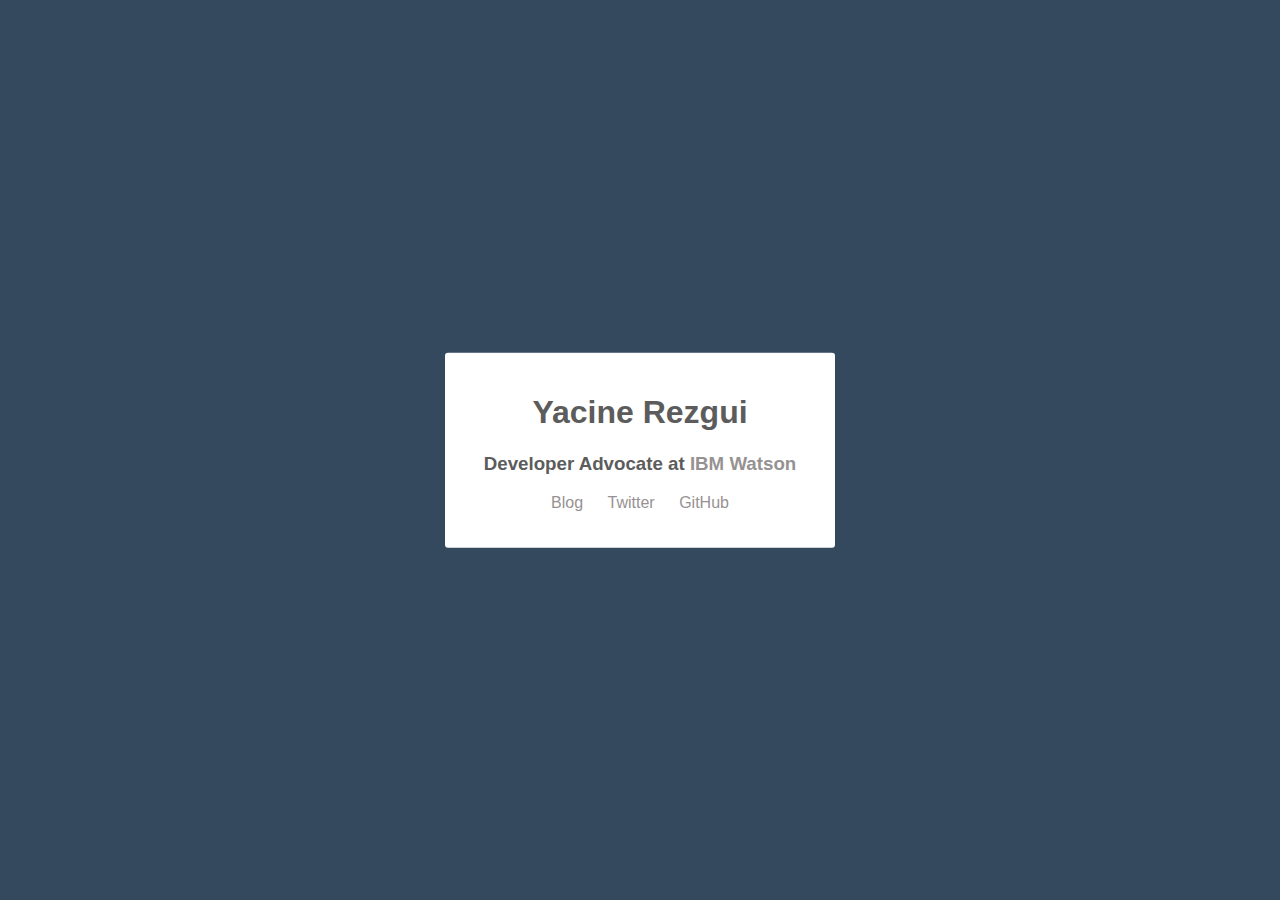
==== commit d03a4b2a: "Simplest version ever!" ====
--- a/index.html
+++ b/index.html
@@ -1 +1,54 @@
-<html><head><meta charset="utf-8"><title>Napersona - Generate easily your personal website</title><link rel="stylesheet" href="style.css"></head><body><div class="homepage"><header class="masthead"><div class="container"><a class="masthead-logo" href="http://www.yrezgui.com">Yacine Rezgui</a><nav class="masthead-nav no-print"><a href="me.html">Me</a><a href="resume.html">Resume</a><a href="https://medium.com/@yrezgui" target="_blank">Blog</a><a href="https://twitter.com/yrezgui" target="_blank">Twitter</a><a href="https://github.com/yrezgui" target="_blank">GitHub</a></nav></div></header><div class="jumbotron"><div class="container"><img src="profile.png" class="big-profile-picture"><h1>Yacine Rezgui</h1><p>Front End Lead at <a href="https://import.io" target="_blank">import.io</a><br>Organizer DevRocket UK</p><a class="btn btn-reverse" href="me.html">About me</a></div></div><footer class="no-print">powered by <a href="https://github.com/yrezgui/napersona" target="_blank">Napersona</a></footer></div></body></html>+<html>
+  <head>
+      <meta charset="utf-8" />
+      <title>Yacine Rezgui</title>
+      <meta name="author" content="Yacine Rezgui" />
+      <meta name="description" content="New Technologies is a game allows to shape the world around me in my own way." />
+      <meta name="keywords" content="Yacine Rezgui, Web, Developer, DevRocket, HTML5, JavaScript, NodeJS, ReactJS, AngularJS, MongoDB, Redis, Ionic, Cordova, APIs, Startups, Geek">
+      <link rel="author" href="https://plus.google.com/+YacineRezgui" />
+      <link rel="publisher" href="https://plus.google.com/+YacineRezgui" />
+      <style>
+        body {
+          font-family: "Gotham", "Open Sans", Arial;
+          background: #34495E;
+          color: #5c5c5c;
+        }
+
+        main {
+          position: fixed;
+          top: 50%;
+          left: 50%;
+          transform: translate(-50%, -50%);
+          -webkit-transform: translate(-50%, -50%);
+          -moz-transform: translate(-50%, -50%);
+          -o-transform: translate(-50%, -50%);
+          -ms-transform: translate(-50%, -50%);
+          width: 350px;
+          background: #fff;
+          padding: 20px;
+          text-align: center;
+          border-radius: 3px;
+        }
+
+        a {
+          text-decoration: none;
+          color: #969292;
+        }
+
+        p a {
+          margin: 0 10px;
+        }
+      </style>
+  </head>
+  <body>
+    <main>
+         <h1>Yacine Rezgui</h1>
+         <h3>Developer Advocate at <a href="https://www.ibm.com/watson/developercloud/">IBM Watson</a></h3>
+         <p>
+           <a href="https://medium.com/@yrezgui">Blog</a>
+           <a href="https://twitter.com/yrezgui">Twitter</a>
+           <a href="https://github.com/yrezgui">GitHub</a>
+         </p>
+    </main>
+  </body>
+</html>
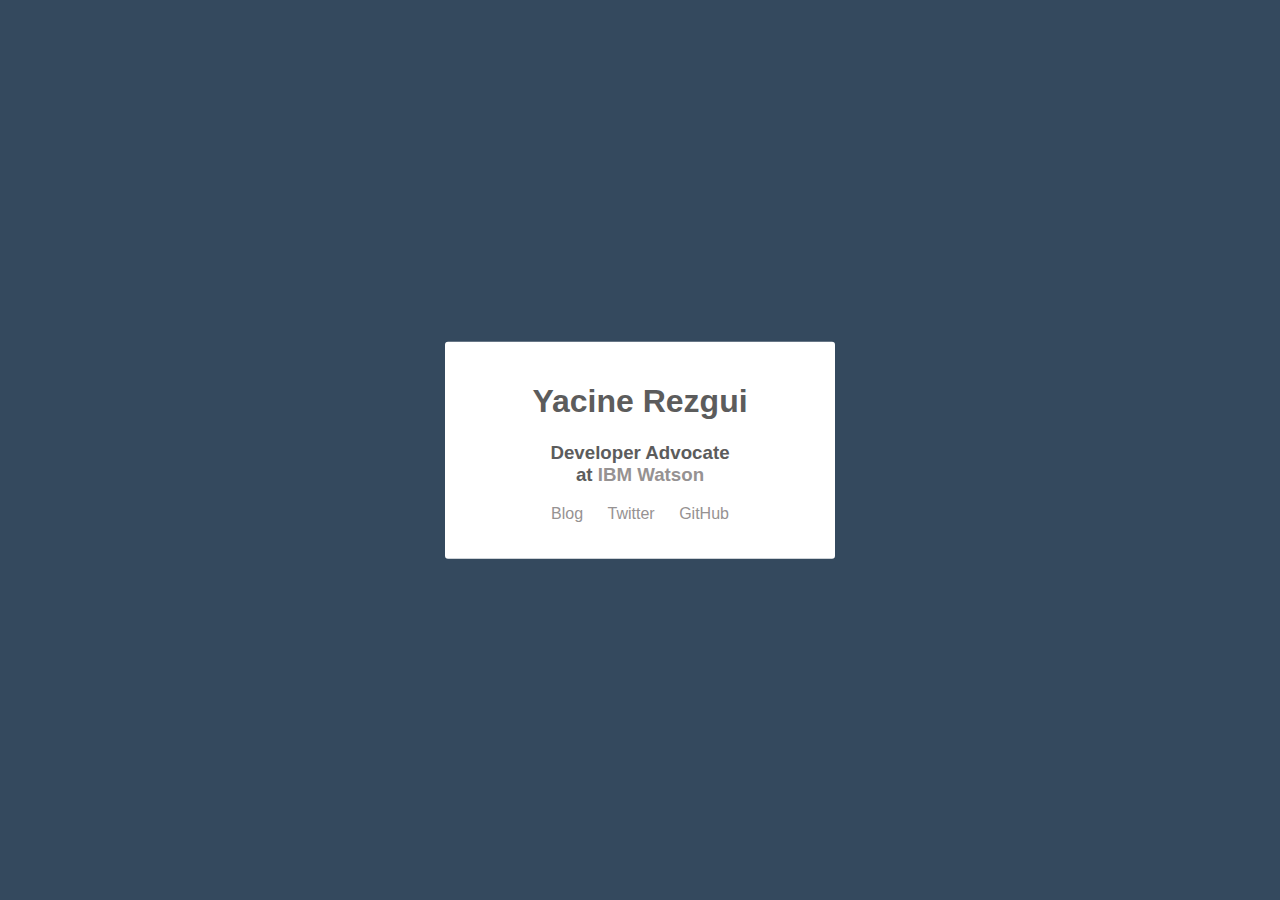
==== commit 3588558d: "Fix viewport Simplify CSS rules" ====
--- a/index.html
+++ b/index.html
@@ -1,6 +1,7 @@
 <html>
   <head>
       <meta charset="utf-8" />
+      <meta name=viewport content="width=device-width,initial-scale=1" />
       <title>Yacine Rezgui</title>
       <meta name="author" content="Yacine Rezgui" />
       <meta name="description" content="New Technologies is a game allows to shape the world around me in my own way." />
@@ -15,15 +16,11 @@
         }
 
         main {
-          position: fixed;
-          top: 50%;
-          left: 50%;
-          transform: translate(-50%, -50%);
-          -webkit-transform: translate(-50%, -50%);
-          -moz-transform: translate(-50%, -50%);
-          -o-transform: translate(-50%, -50%);
-          -ms-transform: translate(-50%, -50%);
-          width: 350px;
+          margin-top: 50vh;
+          transform: translateY(-50%);
+          margin-left: auto;
+          margin-right: auto;
+          max-width: 350px;
           background: #fff;
           padding: 20px;
           text-align: center;
@@ -43,7 +40,11 @@
   <body>
     <main>
          <h1>Yacine Rezgui</h1>
-         <h3>Developer Advocate at <a href="https://www.ibm.com/watson/developercloud/">IBM Watson</a></h3>
+         <h3>
+           Developer Advocate
+           <br />
+           at <a href="https://www.ibm.com/watson/developercloud/">IBM Watson</a>
+         </h3>
          <p>
            <a href="https://medium.com/@yrezgui">Blog</a>
            <a href="https://twitter.com/yrezgui">Twitter</a>
